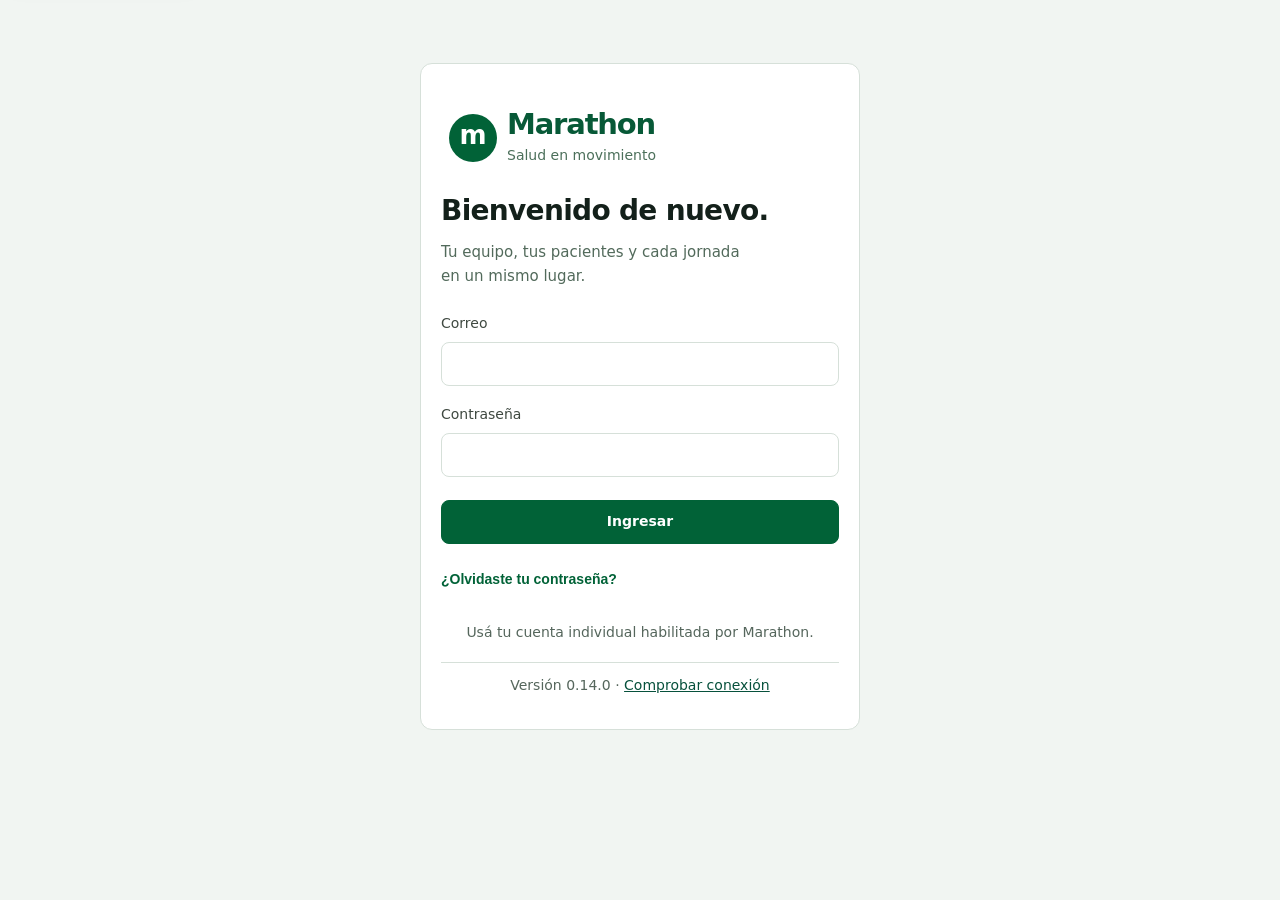
==== public/index.html @ 7c42995b "Agregar flujo de recuperacion de contrasena al login - api.js: requestPasswordReset (POST /auth/v1/r" ====
<!DOCTYPE html>
<html lang="es" data-theme="light"><head><meta charset="utf-8"><meta name="viewport" content="width=device-width,initial-scale=1">
<meta name="referrer" content="no-referrer"><meta http-equiv="Cache-Control" content="no-store">
<script src="./login-guard.js?v=20261029-0131"></script><title>Marathon · Agenda y pacientes</title><link rel="stylesheet" href="./style.css?v=20261117-ficha-con-archivos"><link rel="stylesheet" href="./marathon-ui.css?v=20261104-etapa1"><link rel="stylesheet" href="./management.css?v=20261113-progreso-facturacion"><link rel="stylesheet" href="./trends.css?v=20261113-indicadores-visuales"><link rel="stylesheet" href="./marathon-brand.css?v=20261104-etapa1"><link rel="stylesheet" href="./marathon-motion.css?v=20261029-0131-cancelar-saldo"><link rel="stylesheet" href="./impeccable.css?v=20261104-etapa1"><link rel="stylesheet" href="./shared-space.css?v=20261104-etapa1"><link rel="stylesheet" href="./patient-reports.css?v=20261113-indicadores-visuales"><link rel="stylesheet" href="./marathon-salud.css?v=20261104-etapa1"><link rel="stylesheet" href="./button-variants.css?v=20261104-etapa1"><link rel="stylesheet" href="./agenda-recurrente.css?v=20261117-grilla-colapsable"><link rel="stylesheet" href="./accessibility.css?v=20261104-etapa1"><link rel="stylesheet" href="./saldo.css?v=20261104-saldo"></head><body class="marathon-ui impeccable-ui salud-ui">
<a class="skip-link" href="#main-content">Saltar al contenido</a>
<section id="login" class="card login"><p class="login-kicker">Gestión integral de Marathon</p><div class="brand"><span class="mark">m</span><div>Marathon<small>Salud en movimiento</small></div></div><h1>Bienvenido de nuevo.</h1><p class="login-intro">Tu equipo, tus pacientes y cada jornada en un mismo lugar.</p>
<form id="login-form" method="post" action="./"><label>Correo<input id="login-email" type="email" required="" autocomplete="username"></label><label>Contraseña<input id="login-password" type="password" required="" autocomplete="current-password"></label><button class="b" id="login-submit" type="submit" disabled>Ingresar</button></form>
<p><button id="login-forgot" type="button" class="text-button">¿Olvidaste tu contraseña?</button></p>
<form id="recover-form" method="post" action="./" hidden=""><label>Correo<input id="recover-email" type="email" required="" autocomplete="username" maxlength="254"></label><div class="form-actions"><button class="s" type="submit">Enviar correo de recuperación</button><button id="recover-cancel" type="button" class="s">Cancelar</button></div><p id="recover-message" role="status"></p></form>
<p class="subtitle">Usá tu cuenta individual habilitada por Marathon.</p><p class="subtitle" id="build-version">Versión 0.14.0 · <a href="./diagnostico.html?v=20261019-0110">Comprobar conexión</a></p><p id="login-notice" role="status"></p><p id="login-error" role="alert"></p><noscript>Para ingresar necesitás JavaScript habilitado. Las credenciales no se envían mediante este formulario sin la aplicación.</noscript></section>
<section id="reset-password" class="card login" hidden=""><div class="brand"><span class="mark">m</span><div>Marathon<small>Salud en movimiento</small></div></div><h1>Elegí una nueva contraseña.</h1><form id="reset-password-form" method="post" action="./"><label>Nueva contraseña<input id="reset-password-input" type="password" required="" minlength="12" maxlength="128" autocomplete="new-password"></label><label>Repetir contraseña<input id="reset-password-again" type="password" required="" minlength="12" maxlength="128" autocomplete="new-password"></label><button class="b" type="submit">Guardar nueva contraseña</button></form><p id="reset-password-message" role="status"></p></section>
<div id="workspace" class="shell" hidden=""><aside class="side"><div class="brand"><span class="mark">m</span><div>Marathon<small>Salud en movimiento</small></div></div><p class="nav-heading">Espacio de trabajo</p><nav id="nav" aria-label="Sección"><button id="nav-home" type="button"><svg class="nav-icon" viewBox="0 0 24 24" fill="none" stroke="currentColor" stroke-width="1.7" stroke-linecap="round" stroke-linejoin="round" aria-hidden="true"><path d="M3 10 12 3l9 7M5 9v12h14V9M9 21v-7h6v7"></path></svg><span>Inicio</span></button><button id="nav-agenda" type="button"><svg class="nav-icon" viewBox="0 0 24 24" fill="none" stroke="currentColor" stroke-width="1.7" stroke-linecap="round" stroke-linejoin="round" aria-hidden="true"><path d="M8 2v4M16 2v4M3 10h18M5 4h14a2 2 0 0 1 2 2v14H3V6a2 2 0 0 1 2-2M7 14h2M12 14h2M17 14h1M7 18h2M12 18h2"></path></svg><span>Turnos</span></button><button id="nav-patients" class="b" type="button"><svg class="nav-icon" viewBox="0 0 24 24" fill="none" stroke="currentColor" stroke-width="1.7" stroke-linecap="round" stroke-linejoin="round" aria-hidden="true"><path d="M16 21v-2a4 4 0 0 0-4-4H6a4 4 0 0 0-4 4v2M16 3a4 4 0 0 1 0 8M22 21v-2a4 4 0 0 0-3-3.87M13 7a4 4 0 1 1-8 0 4 4 0 0 1 8 0"></path></svg><span>Pacientes</span></button><button id="nav-wait" type="button"><svg class="nav-icon" viewBox="0 0 24 24" fill="none" stroke="currentColor" stroke-width="1.7" stroke-linecap="round" stroke-linejoin="round" aria-hidden="true"><path d="M12 8v5l3 2M21 12a9 9 0 1 1-18 0 9 9 0 0 1 18 0"></path></svg><span>Lista de espera</span></button><button id="nav-ortho" type="button"><svg class="nav-icon" viewBox="0 0 24 24" fill="none" stroke="currentColor" stroke-width="1.7" stroke-linecap="round" stroke-linejoin="round" aria-hidden="true"><path d="m12 3 9 5-9 5-9-5 9-5ZM3 8v9l9 5 9-5V8M12 13v9M7 5l10 5"></path></svg><span>Ortopedia</span></button><button id="nav-cash" type="button"><svg class="nav-icon" viewBox="0 0 24 24" fill="none" stroke="currentColor" stroke-width="1.7" stroke-linecap="round" stroke-linejoin="round" aria-hidden="true"><path d="M3 6h18v14H3V6ZM3 10h18M16 14h5M7 3h10"></path></svg><span>Caja</span></button><button id="nav-reports" type="button"><svg class="nav-icon" viewBox="0 0 24 24" fill="none" stroke="currentColor" stroke-width="1.7" stroke-linecap="round" stroke-linejoin="round" aria-hidden="true"><path d="M4 3v18h17M8 16v-5M13 16V7M18 16v-8"></path></svg><span>Informes</span></button><button id="nav-users" type="button" hidden=""><svg class="nav-icon" viewBox="0 0 24 24" fill="none" stroke="currentColor" stroke-width="1.7" aria-hidden="true"><path d="M12 3 3 7v6c0 5 9 9 9 9s9-4 9-9V7l-9-4Zm-4 9 3 3 5-6"></path></svg><span>Usuarios</span></button><button id="nav-catalog" type="button" hidden=""><svg class="nav-icon" viewBox="0 0 24 24" fill="none" stroke="currentColor" stroke-width="1.7" stroke-linecap="round" stroke-linejoin="round" aria-hidden="true"><path d="M4 5h16v15H4V5ZM8 2v6M16 2v6M8 12h8M8 16h5"></path></svg><span>Otros datos</span></button><button id="nav-masters" type="button" hidden=""><svg class="nav-icon" viewBox="0 0 24 24" fill="none" stroke="currentColor" stroke-width="1.7" stroke-linecap="round" stroke-linejoin="round" aria-hidden="true"><path d="M12 3v3M12 18v3M3 12h3M18 12h3M6 6l2 2M16 16l2 2M6 18l2-2M16 8l2-2M16 12a4 4 0 1 1-8 0 4 4 0 0 1 8 0"></path></svg><span>Datos de agenda</span></button></nav><div class="side-foot"><span class="workspace-caption">Tu cuenta</span><p id="current-user"></p><p class="scope">Acceso a todas las sedes</p><button id="account-button" type="button" class="s">Mi cuenta</button><button id="logout" class="s" type="button">Cerrar sesión</button><span class="sidebar-version">Marathon · v0.14.0</span></div></aside>
<main class="content" id="main-content" tabindex="-1"><div class="appbar"><span class="breadcrumb">Marathon <span aria-hidden="true">/</span> <strong id="current-section">Pacientes</strong></span><div class="appbar-tools"><form id="quick-search" class="quick-search" role="search" autocomplete="off"><label class="sr-only" for="quick-q">Buscar paciente en todo el sistema</label><input id="quick-q" type="search" maxlength="100" placeholder="Buscar paciente (DNI o nombre)" role="combobox" aria-expanded="false" aria-controls="quick-results" aria-autocomplete="list" aria-keyshortcuts="/"><kbd class="quick-key" aria-hidden="true">/</kbd><ul id="quick-results" role="listbox" aria-label="Pacientes encontrados" hidden></ul><p id="quick-status" class="sr-only" role="status"></p></form><span id="edit-warning" role="status" hidden=""></span><span id="work-status" role="status">Área de trabajo</span><button id="help-button" type="button" class="s">? Ayuda</button></div></div><div id="feedback" role="status" hidden=""></div><section id="home-screen" hidden="">
<header class="topbar home-topbar"><div><p class="section-kicker">PANORAMA GENERAL</p><h1 id="home-greeting">Tu espacio de trabajo.</h1><p class="subtitle">Organizá tu jornada, acompañá cada atención.</p></div></header><div class="form-actions daily-shortcuts"><button id="home-new-booking" class="b" type="button">+ Reservar turno</button><button id="home-new-patient" class="s" type="button">Cargar paciente</button><button id="home-open-wait" class="s" type="button">Agregar a lista de espera</button><button id="home-receive-advance" class="s" type="button">Recibir anticipo</button><button id="home-new-cash" class="s" type="button">Otro ingreso o egreso</button><button id="home-open-cash" type="button" class="s">Ver caja</button></div>

<div id="home-content"><div class="dashboard-section-head"><h2>Actividad del día</h2><span id="home-month-caption"></span></div><p id="home-month-error" class="inline-error" role="alert"></p><div class="metric-grid"><article class="card metric-card"><span class="metric-label">Turnos del día</span><strong id="home-turn-total">—</strong><small>Incluye todos los estados</small></article><article class="card metric-card"><span class="metric-label">Presentes</span><strong id="home-turn-present">—</strong><small>Sesiones realizadas</small></article><article class="card metric-card"><span class="metric-label">Pendientes</span><strong id="home-turn-pending">—</strong><small>Reservas por atender</small></article><article class="card metric-card"><span class="metric-label">Pacientes distintos</span><strong id="home-patients">—</strong><small>Con turnos en este día</small></article></div><div class="home-aside"><section class="card home-cash"><div class="dashboard-section-head"><h2>Caja de la fecha</h2></div><span class="metric-label">Neto · efectivo y transferencias</span><strong id="home-cash-net" class="cash-highlight">—</strong><p id="home-day-error" class="inline-error" role="alert"></p><div class="cash-breakdown"><span>Ingresos<strong id="home-cash-income">—</strong></span><span>Egresos y reintegros<strong id="home-cash-expense">—</strong></span></div></section>
<section class="card attendance-card"><div class="dashboard-section-head"><h2>Asistencia del día</h2><strong id="home-attendance">—</strong></div><progress id="home-progress" max="100" value="0" aria-label="Porcentaje de asistencia"></progress><p class="subtitle">Presentes sobre presentes + ausentes.</p><div class="attendance-meta"><span>Ausentes <strong id="home-turn-absent">—</strong></span><span>Cancelados <strong id="home-turn-cancelled">—</strong></span></div></section></div><div class="date-nav" role="group" aria-label="Cambiar de día o semana"><button id="home-prev-day" class="s" type="button">‹ Anterior</button><button id="home-today" class="s" type="button" aria-pressed="false">Hoy</button><button id="home-next-day" class="s" type="button">Siguiente ›</button></div><form id="home-filter" class="card home-filter"><div><strong>Filtrar turnos de clínica</strong><p class="subtitle">Los indicadores corresponden al día y la sede elegidos. Paciente y profesional filtran la lista de turnos.</p></div><label>Sede<select id="home-site"><option value="">Todas las sedes</option></select></label><label>Fecha de consulta<input id="home-date" type="date" required="" min="2000-01-01" max="2100-12-31"></label><label>Paciente (nombre, apellido o DNI)<input id="home-query" type="search" maxlength="100"></label><label>Profesional<select id="home-prof"></select></label><button class="s" type="submit">Actualizar</button></form>
<section class="card home-day"><div class="dashboard-section-head"><div><p class="section-kicker">EN AGENDA</p><h2>Turnos de clínica</h2></div><div class="form-actions"><button id="home-export" class="s" type="button" title="Exportar todos los turnos de la fecha y los filtros, incluidas todas las páginas">Exportar a Excel</button><button id="home-open-agenda" class="text-button" type="button">Ver Turnos →</button></div></div><p id="home-day-caption" class="subtitle"></p><p id="home-agenda-error" class="inline-error" role="alert"></p><div id="home-agenda"></div><p id="home-agenda-scope" class="subtitle"></p><div class="pagination"><button id="home-prev" class="s" type="button">Anterior</button><span id="home-page"></span><button id="home-next" class="s" type="button">Siguiente</button></div></section></div>
<p id="home-updated" class="subtitle"></p></section><section id="patients-screen"><header class="topbar"><div><h1>Pacientes</h1><p class="subtitle">Fichas compartidas entre todas las sedes</p></div><button id="new-patient" class="b" type="button">+ Nuevo paciente</button></header>
<div class="patient-layout"><section class="card"><form id="search-form"><label>Buscar por DNI, nombre o teléfono<input id="search" type="search" autocomplete="off" maxlength="100" placeholder="Escribí el comienzo del dato"></label><button class="s" type="submit">Buscar</button></form><p id="result-info" class="subtitle"></p><div id="patient-list" class="list-items"></div><div class="pagination"><button id="previous" class="s" type="button">Anterior</button><span id="page-label"></span><button id="next" class="s" type="button">Siguiente</button></div></section>
<section id="detail" class="card" aria-label="Ficha del paciente"><div class="patient-empty"><span aria-hidden="true">+</span><h2>Cada paciente, una historia.</h2><p>Seleccioná una ficha de la lista para ver sus datos,<br>documentos y cuenta clínica.</p><small>También podés crear una desde “Nuevo paciente”.</small></div></section></div></section><section id="masters-screen" hidden=""><header class="topbar"><div><h1>Datos de agenda</h1><p class="subtitle">Sedes, terapias, profesionales y horarios de atención</p></div><button id="master-new" type="button" class="b">+ Nuevo registro</button></header><div class="patient-layout"><section class="card"><label>Administrar<select id="master-entity"><option value="sede">Sedes</option><option value="therapy" selected="">Terapias</option><option value="professional">Profesionales</option></select></label><h2 id="master-title">Terapias</h2><form id="master-search-form"><label>Buscar por nombre o ID<input id="master-search" type="search" maxlength="100"></label><button class="s" type="submit">Buscar</button></form><p id="master-info" class="subtitle"></p><div id="master-list" class="list-items"></div><div class="pagination"><button id="master-previous" class="s" type="button">Anterior</button><span id="master-page"></span><button id="master-next" class="s" type="button">Siguiente</button></div></section><section id="master-detail" class="card"><p>Elegí un registro o creá uno nuevo.</p></section></div></section><section id="agenda-screen" hidden=""><header class="topbar"><div><h1>Turnos</h1><p class="subtitle">Planilla compacta por horarios, profesionales y terapias</p></div><div class="form-actions"><button id="agenda-export" type="button" class="s" title="Exportar todos los turnos del período y los filtros, incluidas todas las páginas">Generar Excel</button><button id="agenda-review-schedules" type="button" class="s" title="Horarios que no se pueden agendar: reprogramá o dá de baja">Horarios a revisar</button><button id="agenda-new" type="button" class="b">Reservar turno</button></div></header><div class="date-nav" role="group" aria-label="Cambiar de día o semana"><button id="agenda-prev-day" class="s" type="button">‹ Anterior</button><button id="agenda-today" class="s" type="button" aria-pressed="false">Hoy</button><button id="agenda-next-day" class="s" type="button">Siguiente ›</button></div><form id="agenda-filter" class="card agenda-filter"><label>Vista<select id="agenda-view"><option value="day">Diaria</option><option value="week">Semanal</option></select></label><label>Fecha<input id="agenda-date" type="date" required="" min="2000-01-01" max="2100-12-31"></label><label>Sede<select id="agenda-sede"></select></label><label>Profesional<select id="agenda-prof"></select></label><label>Terapia<select id="agenda-therapy"></select></label><button type="submit" class="s">Actualizar agenda</button></form><div id="agenda-recovery"></div><div class="agenda-layout daily-wide"><section class="card"><h2 id="agenda-period">Turnos del día</h2><p id="agenda-info" class="subtitle"></p><div id="agenda-list"></div><div class="pagination"><button id="agenda-previous" class="s" type="button">Anterior</button><span id="agenda-page"></span><button id="agenda-next" class="s" type="button">Siguiente</button></div></section><section id="agenda-booking" class="card" hidden=""></section></div></section><section id="wait-screen" hidden=""><header class="topbar"><div><h1>Lista de espera</h1><p class="subtitle">Pedidos, preferencias y reserva vinculada</p></div><button id="wait-new" class="b" type="button">Agregar a lista de espera</button></header><form id="wait-filter" class="card agenda-filter"><label>Paciente (nombre, apellido o DNI)<input id="wait-query" type="search" maxlength="100"></label><label>Terapia<select id="wait-therapy"></select></label><label>Sede<select id="wait-sede"></select></label><label>Profesional<select id="wait-prof"></select></label><label>Obra social<select id="wait-insurance"></select></label><label>Estado<select id="wait-state"><option value="PENDIENTE">Pendientes</option><option value="CONTACTADO">Contactados</option><option value="RESUELTO">Resueltos</option><option value="CANCELADO">Cancelados</option><option value="">Todos</option></select></label><label>Vista<select id="wait-view"><option value="list">Lista</option><option value="kanban">Kanban</option></select></label><label class="checkbox-filter"><input id="wait-show-cancelled" type="checkbox">Mostrar cancelados</label><button type="submit" class="s">Actualizar espera</button></form><p id="wait-info" class="subtitle"></p><div id="wait-list"></div><div class="pagination"><button id="wait-previous" class="s" type="button">Anterior</button><span id="wait-page"></span><button id="wait-next" class="s" type="button">Siguiente</button></div></section><section id="cash-screen" hidden=""><header class="topbar"><div><h1>Caja</h1><p class="subtitle">Clínica, ortopedia y movimientos manuales</p></div><div class="form-actions"><button id="cash-new" class="b" type="button">Otro ingreso o egreso</button><button id="cash-export" class="s" type="button" disabled>Descargar Excel</button><button id="cash-advance" class="s" type="button">Recibir anticipo</button></div></header><form id="cash-filter" class="card agenda-filter"><label>Fecha desde<input id="cash-date" type="date" required=""></label><label>Fecha hasta<input id="cash-to" type="date" required=""></label><label>Sede<select id="cash-sede"></select></label><label>Medio<select id="cash-medium"><option value="">Todos</option><option value="EFECTIVO">Efectivo</option><option value="TRANSFERENCIA">Transferencia</option></select></label><label>Terapia / categoría<select id="cash-category"></select></label><label>Profesional<select id="cash-prof"></select></label><label>Secretaría que registra<select id="cash-actor"></select></label><button type="submit" class="s">Actualizar caja</button></form><div id="cash-totals" class="cash-totals"></div><div class="agenda-layout daily-wide"><section class="card"><h2>Movimientos</h2><p id="cash-info" class="subtitle"></p><div id="cash-list"></div><div class="pagination"><button id="cash-previous" class="s" type="button">Anterior</button><span id="cash-page"></span><button id="cash-next" class="s" type="button">Siguiente</button></div></section><section class="card"><h2>Cuenta del paciente</h2><form id="account-form"><label>DNI<input id="account-dni" inputmode="numeric" pattern="[0-9]{1,12}" maxlength="12" required=""></label><button class="s" type="submit">Consultar cuenta</button></form><p id="account-summary"></p><div id="account-list"></div><div class="pagination"><button id="account-previous" class="s" type="button">Anterior</button><span id="account-page"></span><button id="account-next" class="s" type="button">Siguiente</button></div></section></div></section><dialog id="operation-dialog"><div id="operation-body"></div><p id="operation-error" role="alert"></p><div id="operation-recovery"></div></dialog><section id="ortho-screen" hidden=""><header class="topbar"><div><h1>Ortopedia</h1><p class="subtitle">Ventas, alquileres, devoluciones y disponibilidad por sede</p></div><div class="form-actions"><button id="ortho-sale" class="b" type="button">Venta / alquiler</button><button id="ortho-transfer" class="s" type="button">Traslado entre sedes</button><button id="ortho-new-product" class="b" type="button" hidden="">+ Nuevo producto</button></div></header><div class="form-actions ortho-tabs"><button id="ortho-tab-returns" type="button" class="s">Devolución</button><button id="ortho-tab-debts" type="button" class="s">Pagos pendientes</button><button id="ortho-tab-stock" type="button" class="b">Stock</button><button id="ortho-tab-history" type="button" class="s">Historial</button><button id="ortho-tab-catalog" type="button" class="s" hidden="">Catálogo</button></div><form id="ortho-filter" class="card agenda-filter"><label id="ortho-sede-label">Sede<select id="ortho-sede"></select></label><label id="ortho-query-label">Producto, marca o código<input id="ortho-query" type="search" maxlength="100"></label><label id="ortho-dni-label" hidden="">Paciente (nombre, apellido o DNI)<input id="ortho-dni" maxlength="100" type="search"></label><label id="ortho-kind-label" hidden="">Mostrar<select id="ortho-kind"><option value="">Todas las operaciones</option><option value="VENTA">Ventas</option><option value="ALQUILER">Alquileres</option><option value="COMPRA">Compras</option><option value="DEVOLUCION">Devoluciones</option><option value="STOCK_INICIAL">Cargas iniciales</option><option value="AJUSTE_POSITIVO">Ajustes positivos / entradas de traslado</option><option value="AJUSTE_NEGATIVO">Ajustes negativos / salidas de traslado</option></select></label><label id="ortho-stock-label">Estado del stock<select id="ortho-stock-state"><option value="">Todos</option><option value="AGOTADO">Agotado</option><option value="BAJO">Bajo mínimo</option><option value="DISPONIBLE">Disponible</option></select></label><label id="ortho-from-label">Fecha desde<input id="ortho-from" type="date"></label><label id="ortho-to-label">Fecha hasta<input id="ortho-to" type="date"></label><label id="ortho-actor-label">Secretaría que registra<select id="ortho-actor"></select></label><button class="s" type="submit">Actualizar ortopedia</button></form><p id="ortho-summary"></p><p id="ortho-info" class="subtitle"></p><div id="ortho-list"></div><div class="pagination"><button id="ortho-previous" class="s" type="button">Anterior</button><span id="ortho-page"></span><button id="ortho-next" class="s" type="button">Siguiente</button></div></section><dialog id="ortho-dialog"><div id="ortho-body"></div><p id="ortho-error" role="alert"></p><div id="ortho-recovery"></div></dialog><section id="catalog-screen" hidden=""><header class="topbar"><h1>Otros datos</h1><button id="catalog-new" class="b" type="button">+ Nuevo registro</button></header><div class="patient-layout"><section class="card"><label>Administrar<select id="catalog-entity"><option value="insurance">Obras sociales</option><option value="secretary">Secretarias (registro)</option><option value="info">Indicaciones por terapia</option></select></label><form id="catalog-search-form"><label>Buscar<input id="catalog-query" type="search" maxlength="100"></label><button class="s">Buscar</button></form><div id="catalog-list"></div><div class="pagination"><button id="catalog-prev" type="button" class="s">Anterior</button><span id="catalog-page"></span><button id="catalog-next" type="button" class="s">Siguiente</button></div></section><section class="card" id="catalog-detail"></section></div></section>
<section id="reports-screen" hidden=""><header class="topbar"><h1>Informes</h1><button id="report-export" hidden type="button" class="b" disabled="">Descargar Excel completo</button></header><div id="report-tabs" class="reports-sections" role="group" aria-label="Apartados de Informes"><button id="report-tab-patients" class="b" type="button" aria-pressed="true">Gestión de pacientes</button><button id="report-tab-trends" class="s" type="button" aria-pressed="false">Tendencias</button><button id="report-tab-ortho" class="s" type="button" aria-pressed="false">Ortopedia</button><button id="report-tab-cash" class="s" type="button" aria-pressed="false">Caja</button></div><div id="patient-reports"><header class="pps-heading"><div><h2 id="pps-heading">Gestión de pacientes</h2><p id="pps-description" class="subtitle">Actividad, acceso y calidad del registro para orientar las decisiones.</p></div><div class="pps-export-actions"><button id="pps-export" type="button" class="s" disabled>Descargar esta pestaña</button><button id="pps-export-all" type="button" class="b" disabled>Descargar informe completo</button></div></header><form id="pps-filter" class="card pps-filter"><label>Desde<input id="pps-from" type="date" min="2000-01-01" max="2100-12-31" required></label><label>Hasta<input id="pps-to" type="date" min="2000-01-01" max="2100-12-31" required></label><label>Sede<select id="pps-site"></select></label><label>Especialidad<select id="pps-specialty"></select></label><label>Prestación<select id="pps-therapy"></select></label><label>Profesional<select id="pps-professional"></select></label><div class="pps-filter-actions"><button type="submit" class="b">Consultar informe</button></div></form><div id="pps-presets" class="pps-presets" role="group" aria-label="Períodos rápidos"><button class="s" type="button" data-pps-range="week">Últimos 7 días</button><button class="s" type="button" data-pps-range="four">Últimos 28 días</button><button class="s" type="button" data-pps-range="month">Este mes</button></div><p id="pps-status" role="status" aria-live="polite"></p><div id="pps-tabs" class="pps-tabs" role="group" aria-label="Vistas de gestión de pacientes"><button class="b" type="button" data-pps-tab="overview" aria-pressed="true">Resumen</button><button class="s" type="button" data-pps-tab="activity" aria-pressed="false">Actividad</button><button class="s" type="button" data-pps-tab="agenda" aria-pressed="false">Agenda y acceso</button><button class="s" type="button" data-pps-tab="profile" aria-pressed="false">Perfil y experiencia</button><button class="s" type="button" data-pps-tab="quality" aria-pressed="false">Control del registro</button></div><div id="pps-results"></div></div><div id="report-legacy" hidden><div id="report-subtabs" class="reports-sections" role="group" aria-label="Vistas de Caja" hidden><button id="report-sub-resumen" class="b" type="button" aria-pressed="true">Resumen</button><button id="report-sub-facturacion" class="s" type="button" aria-pressed="false">Facturación</button><button id="report-sub-movimientos" class="s" type="button" aria-pressed="false">Movimientos</button></div><form id="report-filter" class="card agenda-filter"><label id="report-month-label">Mes<input id="report-month" type="month" min="2000-01" max="2100-12"></label><label>Sede<select id="report-sede"></select></label><label id="report-therapy-label">Terapia<select id="report-therapy"></select></label><label id="report-modality-label" hidden>Modalidad<select id="report-modality"><option value="">Todas</option><option value="OBRA_SOCIAL">Obra social</option><option value="PARTICULAR">Particular</option><option value="ART">ART</option><option value="CLUB">Club</option><option value="SIN_REGISTRO">Sin registrar</option></select></label><label id="report-insurance-label">Obra social<select id="report-insurance"></select></label><button class="s">Consultar</button></form><p id="report-note" class="subtitle"></p><p id="report-summary"></p><p id="report-generated" class="subtitle"></p><div id="report-results" class="card table-scroll"></div><div class="pagination" id="report-pagination"><button id="report-prev" class="s" type="button">Anterior</button><span id="report-page"></span><button id="report-next" class="s" type="button">Siguiente</button></div></div><div id="report-trends" hidden><form id="trends-filter" class="card agenda-filter"><label>Sede<select id="trends-sede"></select></label><label>Desde<input id="trends-from" type="month" min="2000-01"></label><label>Hasta<input id="trends-to" type="month" min="2000-01"></label></form><p id="trends-status" role="status" aria-live="polite"></p><div id="trends-results"></div></div></section>
<dialog id="document-dialog"><h2 id="document-title">Documentos</h2><p class="subtitle">Archivos privados: PDF, DOC y DOCX. Hasta 5 archivos por carga; 5 MB por archivo y 10 MB en total.</p><form id="document-upload"><label>Elegir archivos<input id="document-files" type="file" multiple="" required="" accept=".pdf,.doc,.docx"></label><button type="submit" class="b">Guardar documentos</button></form><p id="document-message" role="status"></p><button id="document-retry" class="s" type="button" hidden="">Verificar documentos</button><button id="document-pause" class="s" type="button" hidden="">Pausar y cerrar</button><div id="document-list"></div><div class="pagination"><button id="document-prev" class="s" type="button">Anterior</button><span id="document-page"></span><button id="document-next" class="s" type="button">Siguiente</button></div><button id="document-close" class="s" type="button">Cerrar documentos</button></dialog><section id="users-screen" hidden=""><header class="topbar"><div><h1>Usuarios</h1><p class="subtitle">Cuentas individuales, permisos y estado del acceso</p></div><div class="form-actions"><button id="users-link" class="s" type="button">Vincular cuenta existente</button><button id="users-create" class="b" type="button">+ Nuevo usuario</button></div></header><div class="patient-layout"><section class="card"><form id="users-search"><label>Buscar por nombre o correo<input id="users-query" type="search" maxlength="100"></label><button type="submit" class="s">Buscar</button></form><p id="users-info" class="subtitle"></p><div id="users-list"></div><div class="pagination"><button id="users-prev" type="button" class="s">Anterior</button><span id="users-page"></span><button id="users-next" type="button" class="s">Siguiente</button></div></section><section class="card" id="users-detail"><p>Elegí un acceso o creá una cuenta.</p></section></div><div class="form-actions"><button id="users-retry" type="button" class="s" hidden="">Verificar guardado</button><button id="users-pause" type="button" class="s" hidden="">Pausar</button></div><div id="users-pending"></div></section>
<dialog id="help-dialog"><div class="detail-head"><h2 id="help-title">Ayuda</h2><button id="help-close" type="button" class="s">Cerrar ayuda</button></div><div id="help-body"></div></dialog>
<dialog id="account-dialog"><div class="detail-head"><h2>Mi cuenta</h2><button id="account-close" type="button" class="s">Cerrar cuenta</button></div><p id="account-name" class="subtitle"></p><h3>Cambiar mi contraseña</h3><form id="password-form" method="post" action="./"><label>Nueva contraseña<input id="account-password" name="password" type="password" required="" minlength="12" maxlength="128" autocomplete="new-password"></label><label>Repetir contraseña<input id="account-password-again" name="repeat" type="password" required="" minlength="12" maxlength="128" autocomplete="new-password"></label><button class="b" type="submit">Actualizar contraseña</button></form><p id="password-message" role="status"></p></dialog>
</main></div>
<script src="./config.js?v=20261019-0110"></script><script type="module" src="./app.js?v=20261118-recuperar-contrasena"></script>


</body></html>
---- public/style.css ----
:root{--bg:#f1f5f2;--card:#fff;--tx:#13201a;--mu:#55665c;--ac:#016237;--acx:#fff;--bd:#d6e0d9;--ok:#1b8a45;--no:#b42318;--wa:#a15c07;--side:#016237;--sidetx:#eaf5ee;--r:10px;box-sizing:border-box}
@media(prefers-color-scheme:dark){:root:not([data-theme="light"]){--bg:#0b140f;--card:#121e17;--tx:#e6f0ea;--mu:#92a79b;--ac:#4fc58a;--acx:#05180e;--bd:#243428;--ok:#4ade80;--no:#f87171;--wa:#fbbf24;--side:#013b21}}
:root[data-theme="dark"]{--bg:#0b140f;--card:#121e17;--tx:#e6f0ea;--mu:#92a79b;--ac:#4fc58a;--acx:#05180e;--bd:#243428;--ok:#4ade80;--no:#f87171;--wa:#fbbf24;--side:#013b21}
.management-stat.stat-alert{border-color:var(--no);background:color-mix(in srgb,var(--no) 8%,var(--card))}
*{box-sizing:border-box}
html{scroll-padding-top:env(safe-area-inset-top,0px)}
body{margin:0;background:var(--bg);color:var(--tx);font:15px/1.5 "Outfit",system-ui,-apple-system,"Segoe UI",Roboto,sans-serif;font-variant-numeric:tabular-nums}
.shell{display:grid;grid-template-columns:232px minmax(0,1fr);min-height:100vh}
.side{background:var(--side);color:var(--sidetx);padding:calc(24px + env(safe-area-inset-top,0px)) 14px 20px;display:flex;flex-direction:column;gap:22px;position:sticky;top:0;height:100vh}
.brand{display:flex;align-items:center;gap:12px;padding:0 6px;font-size:23px;font-weight:700;letter-spacing:-.03em;line-height:1.05}.brand small{display:block;font-size:var(--fs-md);font-weight:400;color:#b9d8c5;letter-spacing:0;margin-top:3px}.mark{flex:none;width:42px;height:42px;border-radius:50%;background:#fff;color:#016237;display:grid;place-items:center;font-size:26px;font-weight:700;letter-spacing:0;padding-bottom:3px}.side{overflow:hidden}.side>*{position:relative;z-index:1}.side::before,.side::after{content:"";position:absolute;border-radius:50%;pointer-events:none;border:30px solid rgba(255,255,255,.06)}.side::before{width:440px;height:440px;left:-170px;bottom:-230px}.side::after{width:300px;height:300px;left:-60px;bottom:-130px;border-width:20px}
#nav{display:flex;flex-direction:column;gap:2px}
#nav button{all:unset;box-sizing:border-box;cursor:pointer;padding:10px 12px;border-radius:8px;color:#cfe6d8;font-size:14.5px;border-left:3px solid transparent}
#nav button:hover{background:rgba(255,255,255,.07)}
#nav button.b{background:#fff;color:#016237;font-weight:600}
#nav button:focus-visible{outline:2px solid #fff;outline-offset:1px}
#nav button:disabled{opacity:.5;cursor:not-allowed}
.side-foot{margin-top:auto;display:flex;flex-direction:column;gap:10px;padding:0 4px}
.side-foot label{color:#b9d8c5;font-size:var(--fs-md);min-width:0}
.side-foot select{background:rgba(255,255,255,.08);color:#fff;border-color:rgba(255,255,255,.18)}.side-foot select option{color:#18202b}
.side-foot .s{color:#fff;border-color:rgba(255,255,255,.25)}
.status{font-size:var(--fs-md);color:#b9d8c5}
.work{min-width:0;padding:28px clamp(16px,3vw,40px) 40px;max-width:1280px;width:100%}
main{padding:0}
h1,h2,h3{margin:0;letter-spacing:-.01em}h2{font-size:18px;font-weight:650;margin-bottom:14px}h3{font-size:15px}
.welcome{margin:0 0 18px}.welcome h2{font-size:28px;font-weight:700;letter-spacing:-.025em;margin:0 0 4px}.eyebrow{display:none}
.card{background:var(--card);border:1px solid var(--bd);border-radius:12px;padding:20px;margin-bottom:16px}
.summary{padding:14px 16px;background:var(--bg);margin:16px 0;border-radius:8px}
.warning{border-left:4px solid var(--wa)}
.row{display:flex;flex-wrap:wrap;gap:14px;align-items:end}
label{display:flex;flex-direction:column;gap:4px;font-size:var(--fs-md);font-weight:500;color:var(--mu);min-width:160px;flex:1}
input,select,textarea{padding:9px 10px;min-height:42px;border:1px solid var(--bd);border-radius:8px;background:var(--card);color:var(--tx);font:inherit;width:100%}
textarea{min-height:84px}
input:hover,select:hover{border-color:var(--mu)}
button:focus-visible,input:focus-visible,select:focus-visible,textarea:focus-visible,summary:focus-visible{outline:2px solid var(--ac);outline-offset:2px}
button.b,button.s{min-height:38px;padding:8px 14px;border-radius:8px;font:inherit;font-size:var(--fs-md);cursor:pointer;transition:background .12s,border-color .12s}
button.b{border:1px solid var(--ac);background:var(--ac);color:var(--acx);font-weight:600}
button.b:hover{filter:brightness(1.1)}
button.s{border:1px solid var(--bd);background:var(--card);color:var(--tx)}
button.s:hover{border-color:var(--mu)}
button:disabled{opacity:.5;cursor:not-allowed}
td button.s,td button.b{min-height:32px;padding:4px 10px;font-size:var(--fs-md)}
button[data-action=present]{border-color:var(--ok);color:var(--ok);font-weight:600}
button[data-action=absent]{color:var(--no);border-color:color-mix(in srgb,var(--no) 45%,var(--bd))}
button[data-action=cancel]{color:var(--mu)}
.quick,.subnav{display:flex;gap:10px;flex-wrap:wrap;margin:16px 0}
.subnav button.b{background:var(--tx);border-color:var(--tx);color:var(--bg)}
.chips{display:flex;gap:10px;flex-wrap:wrap;margin-bottom:16px}.chip{flex:1;min-width:170px;background:var(--card);border:1px solid var(--bd);border-radius:10px;padding:14px;font-size:var(--fs-md);color:var(--mu)}.chip b{display:block;font-size:24px;color:var(--tx);margin-top:4px}
.tw{overflow-x:auto}table{border-collapse:collapse;width:100%;font-size:var(--fs-md)}
th{text-align:left;padding:8px 12px;font-size:var(--fs-md);font-weight:600;color:var(--mu);border-bottom:1px solid var(--bd);white-space:nowrap}
td{padding:12px;border-bottom:1px solid var(--bd);vertical-align:top;white-space:nowrap}
td:last-child{white-space:normal;min-width:170px}td:last-child button{margin:0 4px 4px 0}
td small{display:block;color:var(--mu);font-size:var(--fs-md);margin-top:2px}
tbody tr:hover td{background:color-mix(in srgb,var(--ac) 5%,transparent)}
tbody tr:last-child td{border-bottom:0}
tbody tr:has(.tag.Presente) td:first-child{box-shadow:inset 3px 0 0 var(--ok)}
tbody tr:has(.tag.Ausente) td:first-child{box-shadow:inset 3px 0 0 var(--no)}
tbody tr:has(.tag.Pendiente) td:first-child{box-shadow:inset 3px 0 0 var(--wa)}
tbody tr:has(.tag.Cancelado) td:first-child{box-shadow:inset 3px 0 0 var(--bd)}
.tag{display:inline-flex;align-items:center;gap:6px;padding:2px 10px 2px 8px;border-radius:99px;font-size:var(--fs-md);font-weight:600;background:color-mix(in srgb,currentColor 11%,transparent)}
.tag::before{content:"";width:7px;height:7px;border-radius:50%;background:currentColor}
.Presente,.INGRESO{color:var(--ok)}.Ausente,.Cancelado,.EGRESO{color:var(--no)}.Pendiente{color:var(--wa)}
td small.Ausente{color:var(--no);font-weight:600}
.mu{color:var(--mu)}.note{font-size:var(--fs-md);color:var(--mu);margin-top:10px}
.slots{display:grid;grid-template-columns:repeat(auto-fill,minmax(104px,1fr));gap:8px}
.slot{padding:9px 8px;border-radius:8px;border:1px solid color-mix(in srgb,var(--ok) 55%,var(--bd));background:color-mix(in srgb,var(--ok) 7%,var(--card));color:var(--ok);cursor:pointer;font:inherit;font-weight:700;font-size:16px;text-align:center}
.slot small{display:block;font-size:var(--fs-md);font-weight:500;color:var(--mu)}
.slot.w{border-color:var(--wa);color:var(--wa);background:color-mix(in srgb,var(--wa) 8%,var(--card))}
.slot.f{border-color:var(--no);color:var(--no);background:color-mix(in srgb,var(--no) 7%,var(--card))}
.slot.x{border:1px dashed var(--bd);background:transparent;color:var(--mu);cursor:not-allowed;font-weight:500}
.slot.on{background:var(--ac);border-color:var(--ac);color:var(--acx)}.slot.on small{color:inherit}
summary{cursor:pointer;font-weight:600;padding:8px 0}details .row{padding-top:12px}
.wide{flex-basis:100%;width:100%}
.day-choices{display:flex;flex-wrap:wrap;gap:12px;margin:14px 0}
.check-label{flex-direction:row;align-items:center;justify-content:flex-start;min-width:0;gap:8px;color:var(--tx)}
.check-label input[type=checkbox]{width:18px;height:18px;min-height:18px;flex:none}
.date-checklist{display:grid;grid-template-columns:repeat(auto-fit,minmax(250px,1fr));gap:10px;max-height:340px;overflow:auto;padding:12px;border:1px solid var(--bd);border-radius:8px}
.date-checklist small{display:block;font-size:var(--fs-md)}.date-checklist .check-label{padding:8px;background:var(--bg);border-radius:6px}
#message{margin:0 0 16px;padding:12px 16px;border:1px solid var(--bd);border-left:4px solid var(--ac);background:var(--card);border-radius:8px}
dialog{background:var(--card);color:var(--tx);border:1px solid var(--bd);border-radius:16px;padding:24px;max-width:760px;width:calc(100% - 32px);max-height:90vh;overflow:auto}
dialog::backdrop{background:#04140c99}
footer{margin-top:24px;font-size:var(--fs-md);color:var(--mu)}
@media(max-width:860px){
.shell{grid-template-columns:1fr}
.side{position:static;height:auto;flex-direction:row;flex-wrap:wrap;align-items:center;gap:10px 14px;padding:calc(12px + env(safe-area-inset-top,0px)) 14px 8px}
.brand{padding:0}.brand small{display:none}.side::before,.side::after{display:none}
#nav{order:3;flex-direction:row;overflow-x:auto;width:100%;gap:4px;padding-bottom:4px}
#nav button{white-space:nowrap;border-left:0;border-bottom:3px solid transparent;border-radius:6px}
#nav button.b{border-bottom-color:#fff;background:#fff}
.side-foot{margin:0 0 0 auto;flex-direction:row;align-items:center}.side-foot label{min-width:130px}
.work{padding:18px 14px 32px}.card{padding:14px}.welcome h2{font-size:23px}}
.pcards{display:grid;grid-template-columns:repeat(auto-fill,minmax(290px,1fr));gap:14px}
.pcard{background:var(--card);border:1px solid var(--bd);border-radius:12px;padding:14px;display:flex;flex-direction:column;gap:12px}
.pcard:hover{border-color:var(--mu)}
.pc-top{display:flex;gap:12px;align-items:center}
.pc-top>div{min-width:0;flex:1}.pc-top b{display:block;overflow:hidden;text-overflow:ellipsis;white-space:nowrap}
.pc-top small{display:block;color:var(--mu);font-size:var(--fs-md)}
.avatar{flex:none;width:42px;height:42px;border-radius:50%;background:color-mix(in srgb,var(--ac) 14%,var(--card));color:var(--ac);display:grid;place-items:center;font-weight:700;font-size:15px}
.avatar.big{width:64px;height:64px;font-size:22px}
.pill{display:inline-flex;align-items:center;padding:2px 10px;border-radius:99px;font-size:var(--fs-md);font-weight:600;white-space:nowrap;background:color-mix(in srgb,var(--mu) 12%,transparent);color:var(--mu)}
.pill.os{background:color-mix(in srgb,var(--ac) 12%,transparent);color:var(--ac)}
.pill.ok{background:color-mix(in srgb,var(--ok) 12%,transparent);color:var(--ok)}
.pill.no{background:color-mix(in srgb,var(--no) 12%,transparent);color:var(--no)}
.pc-mid{display:flex;justify-content:space-between;align-items:center;gap:8px;font-size:var(--fs-md)}
.pc-act{display:flex;gap:8px;flex-wrap:wrap}
.pc-act button.s,.pc-act .wa-btn{min-height:34px;font-size:var(--fs-md)}
a.wa-btn{display:inline-flex;align-items:center;gap:6px;min-height:38px;padding:6px 12px;border-radius:8px;border:1px solid var(--ok);color:var(--ok);background:color-mix(in srgb,var(--ok) 8%,var(--card));font:inherit;font-size:var(--fs-md);font-weight:600;text-decoration:none}
a.wa-btn:hover{background:color-mix(in srgb,var(--ok) 16%,var(--card))}
a.wa-btn svg{width:16px;height:16px;fill:currentColor}
span.wa-off{display:inline-flex;align-items:center;min-height:34px;padding:0 4px;font-size:var(--fs-md);color:var(--mu)}
.ficha-head{display:flex;gap:16px;align-items:center;flex-wrap:wrap}
.ficha-id{flex:1;min-width:200px}.ficha-id h2{margin:0 0 2px}.ficha-id p{margin:0 0 6px}
.ficha-head .quick{margin:0}
.ficha-grid{display:grid;grid-template-columns:repeat(auto-fit,minmax(200px,1fr));gap:12px;margin-top:16px}
.ficha-grid div{background:var(--bg);border-radius:8px;padding:10px 12px;font-size:var(--fs-md)}
.ficha-grid span{display:block;font-size:var(--fs-md);color:var(--mu);margin-bottom:2px}
.ficha-grid b{font-weight:600;overflow-wrap:anywhere}
.ficha-sum{display:flex;gap:10px;flex-wrap:wrap;margin-top:14px}
.pgrid{display:block}
.pgrid.has-detail{display:grid;grid-template-columns:minmax(250px,30%) minmax(0,1fr);gap:16px;align-items:start}
.has-detail .plist{position:sticky;top:12px;max-height:calc(100vh - 24px);overflow:auto;margin-bottom:0;min-width:0;scrollbar-gutter:stable}
.has-detail .pcards{grid-template-columns:minmax(0,1fr);min-width:0}
.has-detail .plist>h2{position:sticky;top:0;z-index:1;background:var(--card);padding:0 0 10px;margin-bottom:0}
.has-detail .pcard{min-width:0;padding:12px;gap:9px}
.has-detail .pc-top{gap:8px;flex-wrap:wrap}
.has-detail .pc-top>div{min-width:110px}
.has-detail .avatar{width:34px;height:34px;font-size:var(--fs-md)}
.has-detail .pc-top>.pill{max-width:100%;overflow:hidden;text-overflow:ellipsis}
.has-detail .pc-mid{flex-wrap:wrap;font-size:var(--fs-md)}
.has-detail .pc-act button.s,.has-detail .pc-act .wa-btn{font-size:var(--fs-md);padding:5px 8px}
.pdetail>.card{min-width:0;max-width:100%}
.pdetail{min-width:0}.pdetail>.card:first-child{margin-top:0}
.pcard.sel{border-color:var(--ac);box-shadow:0 0 0 1px var(--ac)}
@media(max-width:720px){.pgrid.has-detail{grid-template-columns:minmax(0,1fr)}.has-detail .plist{position:static;max-height:260px;overflow:auto;margin-bottom:0}}
.wait-ticket-actions a.wa-btn{min-height:0;padding:7px 9px;font-size:var(--fs-md)}td a.wa-btn{min-height:32px;font-size:var(--fs-md)}
@media(prefers-reduced-motion:reduce){*{transition:none!important;animation:none!important}}
/* Iconos y alertas: verde institucional para acciones, rojo para errores y saldos. */
.ui-icon{display:inline-block;width:18px;height:18px;flex:none;fill:none;stroke:currentColor;stroke-width:1.8;stroke-linecap:round;stroke-linejoin:round;vertical-align:-3px;pointer-events:none}
button.b,button.s{display:inline-flex;align-items:center;justify-content:center;gap:7px;vertical-align:middle}
#nav button{display:flex;align-items:center;gap:10px}#nav .ui-icon{width:19px;height:19px}
.ui-debt{display:inline-flex;align-items:center;gap:5px;color:var(--no);font-weight:650;white-space:nowrap}.ui-debt .ui-icon{width:15px;height:15px}
.pill .ui-icon{width:14px;height:14px;margin-right:5px}
.ui-debt-chip b{color:var(--no)}
button[data-action="cancel"],button[data-action="absent"]{color:var(--no);border-color:var(--no);background:color-mix(in srgb,var(--no) 5%,var(--card))}
button[data-action="cancel"]:hover,button[data-action="absent"]:hover{background:color-mix(in srgb,var(--no) 12%,var(--card))}
#message[data-tone="error"],#modal-message[data-tone="error"]{border-left:4px solid var(--no);color:var(--no);background:color-mix(in srgb,var(--no) 6%,var(--card))}
#message[data-tone="error"]::before,#modal-message[data-tone="error"]::before{content:"!";font-weight:800;display:inline-grid;place-items:center;width:19px;height:19px;margin-right:8px;border:1px solid currentColor;border-radius:50%}
#message[data-tone="info"]{border-left-color:var(--ac)}
.slot.x{border-color:var(--no);color:var(--no);background:color-mix(in srgb,var(--no) 4%,var(--card))}
#help-launcher{display:inline-flex;align-items:center;gap:7px}

/* Recuperación de guardado: esquina superior derecha, alineada con Ayuda. */
#retry,#modal-recovery>button{position:fixed;top:max(18px,env(safe-area-inset-top,0px));right:max(18px,env(safe-area-inset-right,0px));z-index:1000;min-height:48px;max-width:calc(100vw - 36px);padding:11px 18px;border-radius:28px;box-shadow:0 4px 18px #0003}
#retry[hidden]{display:none}

[hidden]{display:none!important}.login{max-width:430px;margin:8vh auto;padding:24px}.content{padding:24px}.topbar{display:flex;justify-content:space-between;gap:16px;align-items:center;margin-bottom:22px}.topbar h1{margin:0}.patient-layout{display:grid;grid-template-columns:minmax(280px,380px) minmax(0,1fr);gap:20px;align-items:start}.list-items{max-height:65vh;overflow:auto;display:grid;gap:10px}.patient-item{width:100%;text-align:left;padding:14px;background:var(--card);border:1px solid var(--bd);border-radius:10px;color:var(--tx);cursor:pointer}.patient-item[aria-pressed=true]{border:2px solid var(--ac)}.patient-item small{display:block;color:var(--mu)}.pagination{display:flex;gap:8px;align-items:center;margin-top:16px}.form-actions{display:flex;gap:10px;margin-top:20px;flex-wrap:wrap}.form-grid{display:grid;grid-template-columns:repeat(2,minmax(0,1fr));gap:14px}.form-grid .wide{grid-column:1/-1}#feedback{padding:12px 16px;background:var(--card);border-left:4px solid var(--ac);margin:12px 0}#feedback[data-error=true]{border-color:var(--no);color:var(--no)}textarea{min-height:80px}button:disabled{opacity:.5;cursor:wait}.subtitle{color:var(--mu);margin-top:4px}.scope{padding:10px;border:1px solid var(--bd);border-radius:8px}.detail-head{display:flex;align-items:center;justify-content:space-between;gap:12px}#retry-save{border-color:var(--no);color:var(--no)}@media(max-width:900px){.shell{grid-template-columns:1fr}.side{position:static;height:auto;padding:16px}.side-foot{margin:0}.patient-layout{grid-template-columns:1fr}.list-items{max-height:230px}.form-grid{grid-template-columns:1fr}.content{padding:16px}}

.master-hour{display:grid;grid-template-columns:repeat(2,minmax(0,1fr));gap:10px;padding:14px;border:1px solid var(--bd);border-radius:8px;margin:12px 0}.master-hour button{grid-column:1/-1}.therapy-check{display:flex;align-items:center;gap:8px;padding:6px}.therapy-check input{width:auto;margin:0}fieldset{border:1px solid var(--bd);border-radius:8px;margin:18px 0;min-width:0}.login .brand small{color:var(--mu)}
/* Ajustes de lectura de controles en la interfaz migrada. */
#logout{background:transparent;color:var(--sidetx);border-color:rgba(255,255,255,.4)}
.therapy-check{flex-direction:row;min-width:0;color:var(--tx)}
.therapy-check input{flex:none;width:18px;height:18px;min-height:18px}
.master-hour label{min-width:0}.master-hour input,.master-hour select{min-width:0}
@media(max-width:900px){.side{flex-direction:column;align-items:stretch}.side .brand{align-self:flex-start}#nav{order:0;flex-direction:row;width:100%}.side-foot{margin:0;flex-wrap:wrap;justify-content:space-between}.side-foot p{margin:0}.side-foot .scope{font-size:var(--fs-md)}.topbar{align-items:flex-start}}
@media(max-width:500px){.master-hour{grid-template-columns:1fr}}

.agenda-filter{display:flex;align-items:flex-end;gap:12px;flex-wrap:wrap;margin-bottom:20px}.agenda-filter label{min-width:160px;flex:1}.agenda-layout{display:grid;grid-template-columns:repeat(2,minmax(0,1fr));gap:20px;align-items:start}.agenda-layout:has(#agenda-booking[hidden]){grid-template-columns:1fr}.turn-card{border:1px solid var(--bd);border-radius:10px;padding:16px;margin:12px 0;overflow-wrap:anywhere}.turn-card h3{margin:0;font-size:16px}.turn-card p{margin:6px 0}.turn-card .form-actions{margin-top:12px}.turn-card .detail-head{flex-wrap:wrap}#agenda-slots{display:grid;grid-template-columns:repeat(auto-fill,minmax(95px,1fr));gap:10px;margin:16px 0}#agenda-booking{min-width:0}#agenda-recovery:not(:empty){margin:12px 0}#retry-agenda{border-color:var(--no);color:var(--no)}@media(max-width:1150px){.agenda-layout{grid-template-columns:1fr}}@media(max-width:500px){.agenda-filter label{min-width:100%;width:100%}.agenda-filter button{width:100%}.turn-card .form-actions button{width:100%}}

.cash-totals{display:grid;grid-template-columns:repeat(2,minmax(0,1fr));gap:16px;margin-bottom:20px}.cash-totals h3{margin-top:0}.reschedule-row{margin:14px 0;padding:14px}#operation-error{color:var(--no)}#operation-dialog{max-width:820px}#operation-body label{margin:10px 0}#operation-dialog form{margin-top:14px}#operation-recovery:not(:empty){margin:16px 0}.reschedule-row input,.reschedule-row select{min-width:0}#wait-list{display:grid;grid-template-columns:repeat(auto-fit,minmax(min(100%,340px),1fr));gap:16px}@media(max-width:500px){.cash-totals{grid-template-columns:1fr}.reschedule-row{grid-template-columns:1fr}#operation-dialog{padding:16px}}

.ortho-tabs{margin:0 0 18px}#ortho-list{display:grid;grid-template-columns:repeat(auto-fit,minmax(min(100%,360px),1fr));gap:16px}#ortho-dialog{max-width:820px}#ortho-error{color:var(--no)}#ortho-body label{margin:10px 0}#ortho-body form{margin:16px 0}#ortho-body .form-grid input,#ortho-body .form-grid select{min-width:0}#ortho-recovery:not(:empty){margin:16px 0}#ortho-summary{font-weight:600}@media(max-width:500px){#ortho-dialog{padding:16px}.ortho-tabs button{flex:1}}

.table-scroll{overflow:auto}table{border-collapse:collapse;width:100%}th,td{padding:10px;border-bottom:1px solid #d6e0d9;text-align:left;vertical-align:top}th{color:#016237}#document-dialog{width:min(800px,94vw)}#document-list{margin:16px 0}#document-message[data-error="true"]{color:#a02c2c}

#document-list .document-delete{color:var(--no);border-color:var(--no);margin:6px}#document-list button{margin:6px}

/* Marathon 0.8 · espacio de trabajo */
:root[data-theme="light"]{--bg:#f5f6f3;--card:#fff;--tx:#182c26;--mu:#53675c;--ac:#006440;--acx:#fff;--bd:#e0e7e1;--side:#064d36;--sidetx:#e9f5ee;--r:14px;--ok:#20764b;--no:#b43b36}
body{font-family:Inter,"Segoe UI",system-ui,sans-serif;line-height:1.5;-webkit-font-smoothing:antialiased}.shell{grid-template-columns:248px minmax(0,1fr)}.content{padding:0 36px 32px;min-width:0;max-width:1800px;width:100%;margin:0 auto}.side{height:100dvh;min-height:0;padding:32px 18px 20px;gap:20px;overflow-y:auto;scrollbar-width:thin}.side::before{border-width:1px;bottom:-240px;width:520px;height:520px;left:-170px}.side::after{border-width:1px;bottom:-190px;width:420px;height:420px;left:-120px}.brand{font-size:25px;letter-spacing:-.045em;gap:12px}.mark{width:42px;height:42px;border-radius:50%;font-size:26px;font-family:"Outfit",system-ui,-apple-system,"Segoe UI",Roboto,sans-serif;font-style:normal;font-weight:700;padding:0 0 3px}.brand small{font-size:var(--fs-md);letter-spacing:.07em;margin-top:7px}.nav-heading,.workspace-caption{font-size:var(--fs-md);font-weight:700;letter-spacing:.16em;color:#91bb9e;margin:14px 12px -10px}.workspace-caption{margin:0}#nav{gap:5px}#nav button{display:flex;align-items:center;gap:13px;padding:12px 13px;min-height:45px;border:1px solid transparent;font-size:var(--fs-md);color:#c5dfce;border-radius:9px;font-weight:500}#nav button.b{background:#e7f3e9;color:#074b35;box-shadow:0 4px 15px #001e1612}#nav button:hover{background:#ffffff0b}#nav button.b:hover{background:#f3fbf4}.nav-icon{width:20px;height:20px;flex:none;opacity:.9}.side-foot{gap:9px;border-top:1px solid #ffffff1a;padding:20px 12px 0;margin-top:auto}.side-foot p{margin:0}#current-user{font-size:var(--fs-md);line-height:1.7;overflow-wrap:anywhere;color:#f2f8f4}.side-foot .scope{padding:0;border:0;font-size:var(--fs-md);color:#9bbfa9}.side-foot #logout{margin-top:7px;min-height:35px;font-size:var(--fs-md);background:transparent;text-align:left}.sidebar-version{font-size:var(--fs-md);color:#96bba3;margin-top:9px}.appbar{height:72px;display:flex;justify-content:space-between;align-items:center;gap:15px;border-bottom:1px solid var(--bd);margin-bottom:30px;color:var(--mu);font-size:var(--fs-md)}.breadcrumb{display:flex;gap:12px;align-items:center}.breadcrumb strong{font-weight:600;color:var(--tx)}#work-status{display:flex;gap:8px;align-items:center;font-size:var(--fs-md)}#work-status.working::before{content:"";width:11px;height:11px;border:2px solid var(--bd);border-top-color:var(--ac);border-radius:50%;animation:spin .8s linear infinite}@keyframes spin{to{transform:rotate(360deg)}}.topbar{margin-bottom:25px;min-height:64px;align-items:center}.topbar h1{font-size:29px;font-weight:650;letter-spacing:-1px;line-height:1.25}.subtitle{font-size:var(--fs-md);line-height:1.65;color:var(--mu);margin:7px 0 12px}.section-kicker{display:block;color:var(--ac);font-size:var(--fs-md);letter-spacing:.13em;font-weight:700;margin:0 0 7px}.card{border-radius:14px;box-shadow:0 2px 4px #13302303;padding:24px;border-color:var(--bd)}button.b,button.s{font-size:var(--fs-md);font-weight:550;border-radius:8px;padding:11px 17px;min-height:41px;transition:background .15s,box-shadow .15s,border-color .15s}button.b{box-shadow:0 3px 5px #07593612}button.b:hover{box-shadow:0 4px 12px #07593626}button.s:hover{background:#f7faf7;border-color:#9db4a7}button:disabled{cursor:not-allowed}label{font-size:var(--fs-md);font-weight:550;gap:7px;min-width:0}input,select,textarea{padding:11px 12px;min-height:43px;font-size:var(--fs-md);border-color:#dce4de;border-radius:8px;box-shadow:inset 0 1px 2px #06251b02}input:read-only{background:#f5f7f4;color:var(--mu)}textarea{resize:vertical}h2{font-size:16px;letter-spacing:-.25px}h3{font-size:var(--fs-md)}.pagination{padding-top:14px;border-top:1px solid var(--bd);font-size:var(--fs-md);color:var(--mu);justify-content:space-between;margin-top:18px}.pagination button.s{min-height:33px;font-size:var(--fs-md);padding:7px 11px}#feedback{position:sticky;top:12px;z-index:30;border:1px solid var(--bd);border-left:4px solid var(--ok);border-radius:10px;background:#f2faf3;color:#175d38;box-shadow:0 3px 15px #17312409;font-size:var(--fs-md)}#feedback[data-error=true]{background:#fff4f2;border-left-color:var(--no)}#feedback[data-error=false]::before{content:'✓';font-weight:700;margin-right:10px}.patient-layout{grid-template-columns:minmax(260px,310px) minmax(0,1fr);gap:22px}.patient-layout>section{min-width:0}#patients-screen>.patient-layout>section:first-child{position:sticky;top:18px;padding:20px}#search-form{display:grid;grid-template-columns:minmax(0,1fr) auto;gap:8px;align-items:end}#search-form button{padding:11px 12px}#search{font-size:var(--fs-md);min-width:0}#result-info{font-size:var(--fs-md);color:var(--mu);margin:17px 0 10px}.list-items{gap:6px;max-height:65vh}.patient-item{position:relative;padding:14px 10px 14px 55px;border:1px solid transparent;background:#fff;border-radius:9px;font-size:var(--fs-md);font-weight:600;overflow-wrap:anywhere;min-height:60px}.patient-item::before{content:attr(data-initials);position:absolute;top:14px;left:10px;width:33px;height:33px;border-radius:11px;display:grid;place-items:center;background:#eef3ee;color:#40644f;font-size:var(--fs-md);font-weight:600}.patient-item:not([data-initials]){padding-left:12px}.patient-item:not([data-initials])::before{display:none}.patient-item small{font-weight:400;font-size:var(--fs-md);line-height:1.6;margin-top:4px}.patient-item:hover{background:#f7faf6;border-color:#dfe9e0}.patient-item[aria-pressed=true]{border:1px solid #b7d4bf;background:#edf6ee}.patient-item[aria-pressed=true]::before{background:#d2e6d7;color:#075b39}.patient-empty{min-height:400px;display:flex;flex-direction:column;align-items:center;justify-content:center;text-align:center;color:var(--mu);padding:24px}.patient-empty>span{display:grid;place-items:center;width:74px;height:74px;border-radius:22px;background:#eff6ee;color:#7d9d84;font-size:36px;font-weight:300;margin-bottom:24px}.patient-empty h2{font-size:21px;color:var(--tx);font-weight:600}.patient-empty p{font-size:var(--fs-md);line-height:1.8}.patient-empty small{font-size:var(--fs-md)}.detail-head{gap:16px;align-items:start;margin-bottom:12px}.detail-head h2{font-size:22px;line-height:1.4;overflow-wrap:anywhere;margin-bottom:0}#detail .detail-head button{font-size:var(--fs-md);padding:6px 10px;min-height:32px;flex:none}#detail .patient-id{font-size:var(--fs-md);color:var(--mu);margin:0 0 7px}.patient-quick-actions{display:flex;gap:8px;margin:14px 0 24px}.patient-quick-actions button.s{background:#f1f7f0;border-color:#dce9dc;color:#155b3d;font-size:var(--fs-md);padding:8px 14px;min-height:35px}.form-grid{gap:17px 20px}.form-section-heading{grid-column:1/-1;display:flex;align-items:center;gap:12px;font-size:var(--fs-md);font-weight:700;letter-spacing:.07em;color:#5b7767;margin:12px 0 0}.form-section-heading::after{content:'';height:1px;flex:1;background:var(--bd)}.patient-save-actions{position:sticky;bottom:0;z-index:5;padding:16px 0 4px;background:var(--card);border-top:1px solid var(--bd);align-items:center;margin-top:26px}.save-hint{font-size:var(--fs-md);color:var(--mu);margin-left:auto}#retry-save{position:fixed;top:15px;right:30px;z-index:80;background:#fff7ed;border-radius:8px;padding:12px 20px;box-shadow:0 3px 15px #132e291a}.agenda-filter{gap:16px;padding:20px 22px;margin-bottom:22px;background:#fff}.turn-card{border-radius:12px;box-shadow:none;padding:18px;margin:12px 0;background:var(--card)}.turn-card h3{font-size:var(--fs-md)}.turn-card p{font-size:var(--fs-md);line-height:1.7;margin:7px 0}.turn-card .form-actions{gap:7px;padding-top:12px;border-top:1px solid var(--bd)}.turn-card .form-actions button{font-size:var(--fs-md);padding:7px 10px;min-height:33px}.pill{border:0;font-size:var(--fs-md);font-weight:650;letter-spacing:.035em;white-space:nowrap;border-radius:6px;padding:5px 8px}.pill.ok,.status-presente{color:#226542;background:#e7f3e9}.pill.no,.status-ausente{color:#a13c37;background:#faeae8}.status-pendiente{color:#8c681e;background:#fbf3dd}.status-cancelado{color:#585e57;background:#eff1ee}#agenda-slots button{border-radius:8px;font-size:var(--fs-md)}#agenda-slots button[aria-pressed=true]{box-shadow:0 0 0 2px #87b79a}.slots button{padding:12px}.cash-totals .card{border-top:3px solid #78a58a}.cash-totals strong{font-size:23px;letter-spacing:-.6px}.cash-totals p{font-size:var(--fs-md)}dialog{border:1px solid var(--bd);border-radius:18px;padding:28px;box-shadow:0 25px 100px #00231935;max-height:90dvh;overflow:auto}dialog::backdrop{background:#0e281f66;backdrop-filter:blur(3px)}dialog h2{font-size:21px}#document-list .card{padding:18px;box-shadow:none;border-radius:10px}#document-list strong{font-size:var(--fs-md)}#document-list p{font-size:var(--fs-md);color:var(--mu)}#document-upload{padding:20px;background:#f5f8f3;border:1px dashed #b9cebc;border-radius:12px;display:grid;grid-template-columns:minmax(0,1fr) auto;gap:15px;align-items:end}#document-upload input{background:#fff}#document-upload input::file-selector-button{border:0;background:#e5efe5;color:#1c5d3d;padding:7px 10px;border-radius:5px;cursor:pointer;font:inherit}#document-message{font-size:var(--fs-md);line-height:1.6}.table-scroll{padding:6px 16px}table th{font-size:var(--fs-md);font-weight:650;letter-spacing:.03em;background:#f8faf6;color:#496e57}table td{font-size:var(--fs-md);padding:15px 10px}tbody tr:hover{background:#fafcf9}.inline-error:not(:empty){padding:12px;border-radius:8px;background:#fff0eb;color:#a34438;font-size:var(--fs-md)}.inline-error:empty{display:none}.dashboard-section-head{display:flex;align-items:center;justify-content:space-between;gap:15px;margin-bottom:14px}.dashboard-section-head h2{margin:0}.dashboard-section-head>span{font-size:var(--fs-md);color:var(--mu)}.home-filter{display:flex;align-items:end;gap:18px;padding:20px 24px}.home-filter>div{flex:1.1;min-width:180px}.home-filter>div>strong{font-size:var(--fs-md)}.home-filter .subtitle{margin-bottom:0}.home-filter label{flex:.7}.home-filter label input,.home-filter label select{min-width:0}.metric-grid{display:grid;grid-template-columns:repeat(4,minmax(0,1fr));gap:16px;margin-bottom:10px}.metric-card{padding:22px;position:relative;overflow:hidden}.metric-card::after{content:'';position:absolute;bottom:-24px;right:-25px;width:83px;height:83px;border:1px solid #e3ede3;border-radius:50%}.metric-card:nth-child(2){background:#eaf4e9;border-color:#d3e5d2}.metric-label{font-size:var(--fs-md);color:var(--mu);display:block}.metric-card>strong{display:block;font-size:35px;font-weight:600;letter-spacing:-1.5px;line-height:1.4;margin:8px 0}.metric-card small{font-size:var(--fs-md);color:#53675a}.home-layout{display:grid;grid-template-columns:minmax(0,1.5fr) minmax(0,1fr);gap:22px;align-items:start;margin-top:12px}.home-day>.subtitle{font-size:var(--fs-md);border-bottom:1px solid var(--bd);padding-bottom:15px}.text-button{border:0;background:transparent;color:var(--ac);padding:4px 0;cursor:pointer;font-size:var(--fs-md);font-weight:600;white-space:nowrap}.home-appointment{display:grid;grid-template-columns:50px minmax(0,1fr) auto;gap:14px;padding:17px 0;border-bottom:1px solid #edf1eb;align-items:center}.appointment-hour{font-size:var(--fs-md);font-weight:600;color:#2d503d;letter-spacing:-.3px}.home-appointment strong{display:block;font-size:var(--fs-md);font-weight:600;overflow-wrap:anywhere}.home-appointment small{display:block;font-size:var(--fs-md);color:var(--mu);margin-top:4px}.home-day #home-agenda-scope{font-size:var(--fs-md);margin-top:18px;margin-bottom:0}.home-cash{background:#fffdf7;border-color:#e9e5d5}.cash-highlight{font-size:31px;font-weight:600;letter-spacing:-1px;display:block;line-height:1.5;margin:8px 0 16px;overflow-wrap:anywhere}.cash-breakdown{display:grid;grid-template-columns:1fr 1fr;gap:14px;padding-top:16px;border-top:1px solid #e7e7d9}.cash-breakdown span{font-size:var(--fs-md);color:var(--mu)}.cash-breakdown strong{display:block;color:var(--tx);font-size:var(--fs-md);font-weight:550;margin-top:6px;overflow-wrap:anywhere}.attendance-card .dashboard-section-head>strong{font-size:var(--fs-md);color:var(--ac);text-align:right}.attendance-card h2{font-size:var(--fs-md)}.attendance-card progress{appearance:none;width:100%;height:7px;border:none;border-radius:8px;background:#e9eee7;overflow:hidden}.attendance-card progress::-webkit-progress-bar{background:#e9eee7}.attendance-card progress::-webkit-progress-value{background:#679f79;border-radius:8px}.attendance-card progress::-moz-progress-bar{background:#679f79}.attendance-card .subtitle{font-size:var(--fs-md)}.attendance-meta{border-top:1px solid var(--bd);padding-top:13px;display:flex;justify-content:space-between;gap:12px;font-size:var(--fs-md);color:var(--mu)}.attendance-meta strong{margin-left:6px;color:var(--tx)}.quick-grid{display:grid;grid-template-columns:repeat(4,minmax(0,1fr));gap:14px}.quick-grid>button{border:1px solid var(--bd);background:var(--card);border-radius:12px;padding:18px;text-align:left;cursor:pointer;color:var(--tx);position:relative;min-width:0}.quick-grid>button:hover{border-color:#9bbb9f;box-shadow:0 3px 12px #17341d08}.quick-icon{display:grid;place-items:center;width:31px;height:31px;border-radius:9px;background:#eef4eb;color:#51785a;font-size:22px;margin-bottom:13px;line-height:1}.quick-grid strong{display:block;font-size:var(--fs-md);font-weight:600}.quick-grid small{display:block;color:var(--mu);font-size:var(--fs-md);margin-top:5px}.quick-section{margin:8px 0 24px}.empty-note{font-size:var(--fs-md);color:var(--mu);line-height:1.8;padding:24px 0}.login{max-width:440px;padding:36px;margin:7vh auto;background:#fff;box-shadow:0 16px 60px #143a2110;border-radius:20px}.login::before{content:'';height:4px;background:#006440;display:block;position:absolute;top:0;left:36px;right:36px;border-radius:0 0 4px 4px}.login{position:relative}.login .brand{color:#075937;margin:25px 0 38px}.login .mark{background:#eaf4e9}.login .brand small{color:#4e6956}.login h1{font-size:27px;letter-spacing:-.8px;font-weight:650}.login-kicker{font-size:var(--fs-md);letter-spacing:.18em;color:#596b5e;margin:0}.login-intro{font-size:var(--fs-md);color:var(--mu);line-height:1.8;margin:12px 0 27px}.login form{display:grid;gap:17px}.login form button{margin-top:5px}.login>.subtitle{font-size:var(--fs-md);text-align:center;margin-top:20px}#build-version{padding-top:12px;border-top:1px solid var(--bd)}#login-error:not(:empty){padding:10px;background:#fff0ee;color:var(--no);border-radius:8px;font-size:var(--fs-md)}.login a{color:var(--ac)}
@media(min-width:1500px){.content{padding-left:46px;padding-right:46px}.patient-layout{grid-template-columns:340px minmax(0,1fr)}}
@media(max-width:1200px){.content{padding-left:24px;padding-right:24px}.metric-grid{gap:12px}.metric-card{padding:18px}.metric-card>strong{font-size:30px}.home-layout{grid-template-columns:minmax(0,1.25fr) minmax(0,1fr);gap:16px}.patient-layout{grid-template-columns:260px minmax(0,1fr);gap:16px}#search-form{display:block}#search-form button{width:100%;margin-top:8px}.home-filter{flex-wrap:wrap}.home-filter>div{flex-basis:100%}.quick-grid{gap:10px}.quick-grid>button{padding:15px}}
@media(max-width:980px){.shell{display:block}.side{height:auto;min-height:0;position:relative;padding:20px 20px 10px;display:flex;flex-direction:row;flex-wrap:wrap;gap:16px;overflow:visible}.side .brand{font-size:23px}.side .brand small{font-size:var(--fs-md)}.side .mark{width:36px;height:36px;border-radius:11px;font-size:26px}.nav-heading,.workspace-caption,.sidebar-version,.side-foot .scope{display:none}.side-foot{margin:0 0 0 auto;padding:0;border:0;flex-direction:row;align-items:center;gap:16px}.side-foot #current-user{font-size:var(--fs-md);max-width:180px}.side-foot #logout{margin:0;font-size:var(--fs-md);min-height:32px;padding:6px 9px}#nav{order:3;flex-direction:row;overflow-x:auto;max-width:100%;width:100%;padding-bottom:6px;scrollbar-width:thin;gap:5px}#nav button{flex:none;white-space:nowrap;min-height:36px;font-size:var(--fs-md);padding:8px 12px;border-radius:7px;gap:8px}.nav-icon{width:16px;height:16px}.content{padding:0 22px 26px}.appbar{height:54px;margin-bottom:24px}.home-layout{grid-template-columns:minmax(0,1.5fr) minmax(0,1fr)}.patient-layout{grid-template-columns:minmax(240px,280px) minmax(0,1fr)}#patients-screen>.patient-layout>section:first-child{position:static}.form-grid{gap:14px}.topbar h1{font-size:26px}}
@media(max-width:740px){.home-layout{grid-template-columns:1fr}.home-aside{display:grid;grid-template-columns:1fr 1fr;gap:16px}.metric-grid{grid-template-columns:repeat(2,minmax(0,1fr))}.patient-layout{grid-template-columns:1fr}.patient-layout>section:first-child .list-items{max-height:240px}.patient-layout>section:first-child #search-form{display:grid}.patient-layout>section:first-child #search-form button{margin:0;width:auto}.patient-empty{min-height:280px}.quick-grid{grid-template-columns:repeat(2,minmax(0,1fr))}.home-filter{gap:12px}.home-filter label{flex-basis:calc(50% - 10px)}.home-filter button{width:100%}.card{padding:20px}.home-appointment{grid-template-columns:44px minmax(0,1fr) auto;gap:9px}.appbar #work-status{font-size:var(--fs-md)}.cash-highlight{font-size:26px}.home-topbar h1{font-size:25px}.topbar{flex-wrap:wrap;gap:12px}.topbar>.b{margin-left:auto}.home-aside .card{padding:17px}.home-aside .dashboard-section-head{flex-wrap:wrap;gap:6px}.attendance-meta{flex-wrap:wrap}.form-grid input,.form-grid select{min-width:0}#document-upload{grid-template-columns:1fr}#retry-save{top:12px;right:12px}dialog{padding:20px;max-width:calc(100vw - 20px);width:calc(100vw - 20px)}}
@media(max-width:440px){.content{padding:0 14px 22px}.side{padding:16px 14px 8px;gap:13px}.side-foot #current-user{display:none}.side .brand{font-size:22px}.home-aside{grid-template-columns:1fr;gap:0}.metric-card{padding:17px}.metric-label{font-size:var(--fs-md)}.metric-card>strong{font-size:29px}.metric-card small{font-size:var(--fs-md)}.home-topbar>.b{margin-left:0;width:100%}.home-appointment{grid-template-columns:42px minmax(0,1fr)}.home-appointment>.pill{grid-column:2;justify-self:start}.home-filter{padding:18px}.home-filter label{flex-basis:100%}.form-grid{grid-template-columns:1fr}.form-grid .wide{grid-column:1}.form-section-heading{grid-column:1}.detail-head h2{font-size:19px}.patient-save-actions{flex-wrap:wrap;gap:8px}.save-hint{flex-basis:100%;margin-left:0}.login{margin:20px 14px;padding:28px;max-width:none}.login h1{font-size:25px}.breadcrumb{font-size:var(--fs-md);gap:8px}.home-appointment small{font-size:var(--fs-md)}.patient-empty{padding:12px;min-height:280px}}
@media(prefers-reduced-motion:reduce){*,*::before,*::after{animation:none!important;transition:none!important;scroll-behavior:auto!important}}

/* Acciones visibles sin cubrir la primera sección del formulario. */
.patient-save-actions{top:12px;bottom:auto;margin:0 0 22px;padding:12px 0 16px;border-top:0;border-bottom:1px solid var(--bd)}#patient-form input,#patient-form select,#patient-form textarea{scroll-margin-top:100px}
@media(min-width:981px){.side{overflow:hidden}.side>.brand,.side>.nav-heading,.side>.side-foot{flex-shrink:0}#nav{flex:1;min-height:0;overflow-y:auto;scrollbar-width:thin}#nav button{flex-shrink:0;min-height:42px;padding-top:10px;padding-bottom:10px}.side-foot{margin-top:0}}
@media(max-width:980px){#nav{flex:none;overflow-y:hidden;overflow-x:auto}}

@media(min-width:981px){.side{padding-top:24px;padding-bottom:16px;gap:14px}.side>.nav-heading{margin-top:8px;margin-bottom:-4px}#nav{gap:4px}#nav button{min-height:40px;padding-top:8px;padding-bottom:8px}.side-foot{gap:7px;padding-top:16px}.sidebar-version{margin-top:4px}}
/* Accesos, ayuda y edición 0.9 */
.appbar-tools{display:flex;align-items:center;gap:12px}#help-button{padding:6px 11px;min-height:31px;font-size:var(--fs-md)}#edit-warning{font-size:var(--fs-md);font-weight:600;padding:5px 8px;border-radius:6px;background:#fff2d8;color:#825e16}.user-item{padding-left:12px}.user-item::before{display:none}#users-detail .form-grid{margin-top:20px}#users-list{display:grid;gap:7px}#users-pending{margin-top:24px;display:grid;grid-template-columns:repeat(auto-fit,minmax(230px,1fr));gap:14px}#users-pending>h2{grid-column:1/-1}.user-pending p{font-size:var(--fs-md);color:var(--mu)}#help-dialog,#account-dialog{max-width:620px;width:calc(100% - 32px)}#help-body p{font-size:var(--fs-md);line-height:1.8;color:var(--mu)}#password-form{display:grid;gap:16px;margin-top:20px}#password-message{font-size:var(--fs-md);line-height:1.7}#account-dialog h3{margin-top:20px}.side-foot #account-button{min-height:30px;padding:6px 10px;font-size:var(--fs-md);background:transparent;text-align:left;color:#e5f2e9;border-color:#ffffff33}
@media(min-width:981px){.side{gap:10px;padding-top:20px}#nav{gap:2px}#nav button{min-height:36px;padding-top:6px;padding-bottom:6px}.side-foot{gap:5px;padding-top:12px}.side-foot #logout{margin-top:0;min-height:31px}.side-foot .sidebar-version{margin-top:2px}}
@media(max-width:740px){#work-status{display:none}.appbar-tools{gap:8px}#edit-warning{font-size:var(--fs-md);max-width:140px;overflow:hidden;text-overflow:ellipsis;white-space:nowrap}.side-foot{gap:8px}.side-foot #account-button{font-size:var(--fs-md);min-height:30px}#users-screen>.topbar>.form-actions{margin-top:0;flex-wrap:wrap}#users-detail .form-grid{grid-template-columns:1fr}}
/* Gestión diaria 0.10: filtros, tablas y tablero de espera. */
.daily-shortcuts{margin:0 0 22px;gap:10px;justify-content:flex-start}
#home-filter,.agenda-filter{display:flex;flex-wrap:wrap;align-items:end;gap:14px}
#home-filter>div{flex:1 0 100%}#home-filter label,.agenda-filter label{flex:1 1 155px;min-width:0}
#home-filter input,#home-filter select,.agenda-filter input,.agenda-filter select{width:100%;min-width:0}
#home-content>.home-aside{display:grid;grid-template-columns:1fr 1fr;margin:18px 0;gap:18px}
#home-content>.home-day{width:100%;margin-top:22px}
.daily-wide{display:flex;flex-direction:column}.daily-wide>section{width:100%;min-width:0}
.daily-table-wrap{max-width:100%;overflow:auto;border:1px solid var(--line,#dce4df);border-radius:12px;background:#fff}
.daily-table{border-collapse:collapse;width:100%;font-size:var(--fs-md);text-align:left}
.daily-table thead{background:#f1f6f3}.daily-table th{font-size:var(--fs-md);text-transform:uppercase;letter-spacing:.04em;white-space:nowrap;color:#557267;padding:14px 12px}
.daily-table td{padding:14px 12px;vertical-align:top;border-top:1px solid #e8eeea;min-width:90px;max-width:340px;overflow-wrap:anywhere}
.daily-table .turn-card{border:0;box-shadow:none;border-radius:0;margin:0;background:transparent;display:table-row}
.daily-table tbody tr:hover{background:#f8fbf9}.daily-table small{display:block;color:#637d74;margin-top:5px;font-size:var(--fs-md)}
.daily-table .row-actions{display:flex;flex-wrap:wrap;gap:6px;min-width:190px;max-width:260px}
.row-actions button{font-size:var(--fs-md);padding:7px 9px}.daily-table h3{font-size:var(--fs-md);margin:0 0 5px}.daily-table p{margin:4px 0;font-size:var(--fs-md)}
.daily-table .form-actions{gap:6px;min-width:190px;max-width:270px}.daily-table .form-actions button{font-size:var(--fs-md);padding:7px 9px}
.cash-totals{display:grid;grid-template-columns:repeat(4,minmax(0,1fr));gap:16px}
.cash-totals .metric-card strong{font-size:24px}
#wait-list.wait-kanban{display:grid;grid-template-columns:repeat(4,minmax(220px,1fr));gap:14px;overflow-x:auto;align-items:start;padding-bottom:14px;max-width:100%}
.kanban-column{background:#edf3ef;padding:12px;border:1px solid #dce7df;border-radius:14px;min-height:180px}
.kanban-column h2{font-size:var(--fs-md);margin:3px 0 16px}.kanban-column .turn-card{background:white;padding:12px;border-radius:10px}
.kanban-column h3{font-size:var(--fs-md)}.kanban-column p{font-size:var(--fs-md)}.wait-card .row-actions{display:flex;gap:6px;flex-wrap:wrap}
.checkbox-filter{display:flex;gap:8px;align-items:center;min-height:42px}.checkbox-filter input[type=checkbox]{width:18px!important;height:18px;flex:0 0 18px}
#ortho-start-form{display:grid;grid-template-columns:repeat(2,minmax(0,1fr));gap:12px;margin-bottom:20px}
@media(max-width:760px){#home-content>.home-aside{grid-template-columns:1fr}.cash-totals{grid-template-columns:repeat(2,minmax(0,1fr))}.daily-shortcuts>*{flex:1 1 140px}.daily-table td{min-width:100px}#ortho-start-form{grid-template-columns:1fr}#wait-list.wait-kanban{grid-template-columns:repeat(4,260px)}.cash-totals .metric-card strong{font-size:20px}}
.agenda-filter .checkbox-filter{flex-direction:row;justify-content:center;align-self:end}

/* Marathon 0.11 · trabajo diario: acceso rápido, filas de turnos, tarjetas en celular y lectura */
.skip-link{position:absolute;left:12px;top:-60px;z-index:2000;padding:10px 16px;border-radius:8px;background:#fff;color:#064d36;font-weight:700;text-decoration:none;box-shadow:0 4px 18px #0004}.skip-link:focus{top:12px}
.sr-only{position:absolute;width:1px;height:1px;margin:-1px;padding:0;overflow:hidden;clip:rect(0 0 0 0);white-space:nowrap;border:0}
#main-content:focus{outline:none}
.quick-search{position:relative;flex:1 1 280px;max-width:420px;margin:0}
.quick-search input{min-height:36px;padding:6px 34px 6px 12px;font-size:var(--fs-md);border-radius:999px;background:var(--card)}
.quick-key{position:absolute;right:10px;top:50%;transform:translateY(-50%);font:600 var(--fs-md)/1 inherit;padding:3px 6px;border:1px solid var(--bd);border-radius:5px;color:var(--mu);background:var(--bg);pointer-events:none}
.quick-search input:focus~.quick-key{display:none}
#quick-results{position:absolute;left:0;right:0;top:calc(100% + 6px);z-index:60;list-style:none;margin:0;padding:6px;background:var(--card);border:1px solid var(--bd);border-radius:12px;box-shadow:0 10px 30px #0a2a1a2e;max-height:min(60vh,380px);overflow:auto}
#quick-results li[role=option]{display:flex;flex-direction:column;gap:1px;padding:9px 12px;border-radius:8px;cursor:pointer;color:var(--tx);font-size:var(--fs-md)}
#quick-results li[role=option] small{color:var(--mu);font-size:var(--fs-md)}
#quick-results li[role=option]:hover,#quick-results li[aria-selected=true]{background:color-mix(in srgb,var(--ac) 10%,var(--card));outline:2px solid var(--ac);outline-offset:-2px}
#quick-results li[role=option]:hover:not([aria-selected=true]){outline:0}
#quick-results .quick-empty{padding:10px 12px;color:var(--mu);font-size:var(--fs-md)}
.appbar{height:auto;min-height:54px;flex-wrap:wrap;padding:8px 0}
.appbar .breadcrumb{white-space:nowrap}
.appbar-tools{flex:1 1 320px;justify-content:flex-end}
#help-button{font-size:var(--fs-md);min-height:34px}#edit-warning{font-size:var(--fs-md)}
.date-nav{display:flex;gap:8px;margin:0 0 12px}.date-nav button{min-width:96px}.date-nav button[aria-pressed=true]{border-color:var(--ac);color:var(--ac);font-weight:700}
.turn-summary{display:flex;flex-wrap:wrap;gap:8px 10px;align-items:center;margin:0 0 12px}
.chip-stat{display:inline-flex;align-items:baseline;gap:5px;padding:5px 12px;border:1px solid var(--bd);border-radius:999px;background:var(--bg);font-size:var(--fs-md);color:var(--mu)}
.chip-stat strong{color:var(--tx);font-size:15px}
.chip-stat.st-pendiente{border-color:color-mix(in srgb,var(--wa) 50%,var(--bd))}.chip-stat.st-presente{border-color:color-mix(in srgb,var(--ok) 50%,var(--bd))}.chip-stat.st-ausente{border-color:color-mix(in srgb,var(--no) 40%,var(--bd))}
.chip-stat.st-debt{border-color:var(--no);background:color-mix(in srgb,var(--no) 6%,var(--card))}.chip-stat.st-debt strong{color:var(--no)}
.summary-note{flex-basis:100%;color:var(--mu);font-size:var(--fs-md)}
.daily-table{font-size:var(--fs-md)}.daily-table small{font-size:var(--fs-md);color:#4f665c}.daily-table th{font-size:var(--fs-md)}
.daily-table td strong{font-weight:650}
.daily-table .row-actions{align-items:flex-start;min-width:210px}.row-actions button{font-size:var(--fs-md);padding:7px 10px}
.row-actions button[data-action=collect]{font-weight:700}
.row-more{flex:1 0 100%}.row-more>summary{display:inline-flex;align-items:center;gap:6px;list-style:none;cursor:pointer;padding:6px 10px;border:1px dashed var(--bd);border-radius:8px;font-size:var(--fs-md);font-weight:600;color:var(--mu)}
.row-more>summary::-webkit-details-marker{display:none}.row-more>summary::after{content:'▾'}.row-more[open]>summary::after{content:'▴'}
.row-more-menu{display:flex;flex-wrap:wrap;gap:6px;margin-top:8px;padding:8px;background:var(--bg);border-radius:10px}
.selected-patient{margin:10px 0;padding:10px 14px;border-radius:10px;border:1px solid var(--bd);background:var(--bg);font-weight:600}
.next-steps{display:inline-flex;gap:8px;flex-wrap:wrap;margin-left:8px;vertical-align:middle}
#collect-now{margin-left:8px}
.patient-quick-actions{display:flex;flex-wrap:wrap;gap:8px;margin:0 0 16px}
.daily-table-wrap:focus-visible{outline:2px solid var(--ac);outline-offset:2px}
@media(max-width:760px){
 .appbar-tools{flex:1 1 100%;justify-content:space-between}.quick-search{flex:1 1 100%;max-width:none;order:3}
 .date-nav button{flex:1}
 .daily-table-wrap{overflow:visible;border:0;background:transparent}
 .daily-table,.daily-table tbody{display:block;width:100%}
 .daily-table thead{position:absolute;width:1px;height:1px;overflow:hidden;clip:rect(0 0 0 0)}
 .daily-table tr.turn-card{display:grid;grid-template-columns:minmax(0,1fr);gap:4px;margin:0 0 12px;padding:12px;border:1px solid var(--bd);border-radius:12px;background:var(--card)}
 .daily-table td{display:grid;grid-template-columns:minmax(82px,32%) minmax(0,1fr);gap:8px;align-items:start;border:0;padding:3px 0;min-width:0;max-width:none}
 .daily-table td::before{content:attr(data-label);font-size:var(--fs-md);font-weight:700;text-transform:uppercase;letter-spacing:.03em;color:#4f665c}
 .daily-table td:not([data-label])::before{content:none}
 .daily-table .row-actions{min-width:0;max-width:none}
 .row-actions button{min-height:40px}
}
@media(max-width:440px){.metric-label{font-size:var(--fs-md)}.metric-card small{font-size:var(--fs-md)}}
.daily-table td{white-space:normal}

/* 0.11.1: reserva en ventana modal, igual que la lista de espera. */
.agenda-layout.agenda-list-only{grid-template-columns:minmax(0,1fr)}
#agenda-dialog{max-width:820px}
#agenda-dialog>#agenda-booking{border:0;padding:0;box-shadow:none}
#agenda-dialog #feedback{position:static;margin-top:18px}
#agenda-dialog .detail-head{align-items:center}
#agenda-dialog .detail-head button{flex:none}
@media(max-width:500px){#agenda-dialog{padding:16px}#agenda-dialog .detail-head{flex-wrap:wrap}}

/* 0.11.2: propuesta de sesiones y selección de fechas. */
.booking-sessions{margin:22px 0;padding-top:18px;border-top:1px solid var(--bd)}
.booking-days{display:flex;flex-wrap:wrap;gap:10px 18px;margin:14px 0}
.booking-check{display:flex;align-items:center;gap:10px;cursor:pointer;font-size:var(--fs-md)}
.booking-check input[type=checkbox]{width:18px;height:18px;min-height:18px;flex:none;margin:0;accent-color:var(--ac)}
.booking-dates{display:grid;gap:8px;max-height:330px;overflow:auto;margin-top:16px}
.booking-date{padding:12px;border:1px solid var(--bd);border-radius:9px;background:var(--card)}
.booking-date:has(input:checked){border-color:#87b79a;background:#edf6ee}
.booking-date small{display:block;color:var(--mu);font-weight:400;margin-top:3px}
.booking-date.unavailable{opacity:.65;cursor:default}
#agenda-dates-summary{font-size:var(--fs-md);font-weight:600;color:var(--ac);margin-top:15px}
.booking-step{margin:20px 0;padding-top:14px;border-top:1px solid var(--bd)}
.booking-step h3,.booking-sessions h3{margin-bottom:14px}
.patient-coverages{grid-column:1/-1;padding:14px 0}
.patient-ficha-grid{display:grid;grid-template-columns:repeat(2,minmax(0,1fr));gap:16px;margin:22px 0}
.patient-ficha-grid dt{font-size:var(--fs-md);color:var(--mu);margin-bottom:5px}
.patient-ficha-grid dd{margin:0;white-space:pre-wrap;overflow-wrap:anywhere}
.patient-stats{display:grid;grid-template-columns:repeat(3,minmax(0,1fr));gap:10px;margin:20px 0}
.patient-stat{padding:12px;border:1px solid var(--bd);border-radius:9px}
.patient-stat span{display:block;font-size:var(--fs-md);color:var(--mu);margin-bottom:7px}
.patient-stat strong{font-size:16px}
.patient-history-controls{display:flex;flex-wrap:wrap;gap:8px;margin:14px 0}
.patient-history-controls [aria-pressed=true]{border-color:var(--ac);color:var(--ac)}
.patient-history-filters{display:flex;flex-wrap:wrap;gap:12px;align-items:center;margin:0 0 14px}
.patient-history-filters label{display:flex;flex-direction:column;gap:4px;font-size:var(--fs-md);color:var(--mu)}
.agenda-availability{margin:18px 0;padding:16px;border:1px solid var(--bd);border-radius:10px}
.agenda-availability details{margin:12px 0}
.agenda-availability summary{cursor:pointer;font-weight:600;margin-bottom:10px}
.agenda-availability .slot{display:inline-flex;flex-direction:column;justify-content:center;cursor:default}
#agenda-instructions{white-space:pre-line}
@media(max-width:600px){.patient-ficha-grid{grid-template-columns:1fr}.patient-stats{grid-template-columns:repeat(2,minmax(0,1fr))}}
.patient-coverages p{color:var(--mu);font-size:var(--fs-md)}
.coverage-row{display:grid;grid-template-columns:minmax(180px,1fr) minmax(120px,1fr) auto;gap:12px;align-items:end;margin:12px 0}
.coverage-row>button{margin-bottom:2px}
.turn-coverage{padding:14px 0}
.booking-existing-warning{margin:16px 0;padding:16px;border:1px solid #c38a37;border-radius:10px;background:#fff7e8;color:#65400b}
.booking-existing-warning ul{padding-left:20px}
@media(max-width:550px){.coverage-row{grid-template-columns:1fr}.coverage-row>button{justify-self:start}}
#agenda-patient-search{display:flex;flex-wrap:wrap;align-items:end;gap:10px}
#agenda-patient-search>label{flex:1;min-width:200px}
#agenda-receipt{max-width:680px}
.booking-receipt-text{white-space:pre-wrap;overflow-wrap:anywhere;font:inherit;line-height:1.7;padding:18px;background:var(--card);border:1px solid var(--bd);border-radius:10px;user-select:text}
@media print{
 body:has(#agenda-receipt[open]) #workspace{display:block!important}
 body:has(#agenda-receipt[open]) #workspace>:not(#agenda-receipt){display:none!important}
 #agenda-receipt[open]{position:static;max-width:none;width:auto;border:0;box-shadow:none;margin:0;padding:20px;color:#000;background:#fff}
 #agenda-receipt::backdrop{background:none}
 #agenda-receipt button,#agenda-receipt [role=status]{display:none!important}
 .booking-receipt-text{background:#fff;color:#000;border:0;padding:0}
}
#patient-ficha-print{max-width:640px}
.patient-ficha-docs{margin:18px 0}
.patient-ficha-docs ul{list-style:none;margin:10px 0;padding:0;display:flex;flex-direction:column;gap:8px}
.patient-ficha-docs li{display:flex;flex-wrap:wrap;align-items:center;justify-content:space-between;gap:10px;padding:8px 12px;border:1px solid var(--bd);border-radius:8px}
@media print{
 body:has(#patient-ficha-print[open]) #workspace{display:block!important}
 body:has(#patient-ficha-print[open]) #workspace>:not(#patient-ficha-print){display:none!important}
 #patient-ficha-print[open]{position:static;max-width:none;width:auto;border:0;box-shadow:none;margin:0;padding:20px;color:#000;background:#fff}
 #patient-ficha-print::backdrop{background:none}
 #patient-ficha-print button{display:none!important}
}

/* Marca tipográfica del Index.html original de Apps Script, también en móvil. */
.brand .mark{border-radius:50%;font-style:normal;font-family:"Outfit",system-ui,-apple-system,"Segoe UI",Roboto,sans-serif;font-weight:700}

.reschedule-slots{min-width:0;border-top:1px solid var(--bd);padding-top:10px}.reschedule-slots p{margin:0 0 8px}.reschedule-slots summary{cursor:pointer;color:var(--ac);font-weight:600}.reschedule-slots .row-actions{display:flex;flex-wrap:wrap;gap:8px;max-height:220px;overflow:auto;padding:12px 0}.reschedule-slots button{font-size:var(--fs-md)}#reschedule-preview-status{padding:10px;border-left:3px solid var(--ac);background:var(--card)}

/* Turnos: filtros de estado accesibles y acceso a WhatsApp. */
button.chip-stat{font:inherit;font-size:var(--fs-md);cursor:pointer;box-shadow:none}
button.chip-stat:hover{border-color:var(--ok);background:var(--card)}
button.chip-stat[aria-pressed="true"]{background:var(--ok);border-color:var(--ok);color:#fff}
button.chip-stat[aria-pressed="true"] strong{color:#fff}
button.chip-stat:focus-visible{outline:3px solid var(--ok);outline-offset:3px}
.turn-whatsapp{display:inline-flex;align-items:center;justify-content:center;text-decoration:none;white-space:normal;color:var(--ok)}
.turn-phone-missing{max-width:170px;font-size:var(--fs-md)}
#feedback .turn-whatsapp{margin:8px}

/* Planilla compacta: un horario abarca a todos sus pacientes. */
.planilla-table{table-layout:auto}.planilla-table th,.planilla-table td{padding:10px 9px}.planilla-table .planilla-hour{min-width:90px;width:110px;vertical-align:middle;background:#f3f7f4!important;border-right:1px solid #dce6df}.planilla-hour-info>strong{font-size:19px}.planilla-hour-info small{margin-top:5px;font-size:var(--fs-md)}.planilla-table .row-actions{min-width:130px;max-width:180px;gap:5px}.planilla-table td[data-label="Paciente"]{min-width:160px}.planilla-table td[data-label="Estado / saldo"]{min-width:95px}.planilla-table .row-more{width:100%}.planilla-table .row-more summary{padding:5px 8px}.planilla-table .row-more-menu{position:static;min-width:0;box-shadow:none;background:transparent;border:0;padding:6px 0;flex-wrap:wrap}.planilla-table .turn-whatsapp{font-size:var(--fs-md)}.planilla-table .turn-phone{font-size:var(--fs-md);color:#304f40}.planilla-table .turn-coverage-label{font-size:var(--fs-md)}.planilla-table .planilla-presente td:not(.planilla-hour){background:#edf7ef}.planilla-table .planilla-pendiente td:not(.planilla-hour){background:#fff9eb}.planilla-table .planilla-ausente td:not(.planilla-hour){background:#fff0ed}.planilla-table .planilla-cancelado td:not(.planilla-hour){background:#f1f3f2;color:#617168}.planilla-table .planilla-cancelado td[data-label="Paciente"] strong{text-decoration:line-through}.planilla-table .planilla-block-end td{background:#f8faf8;color:#315d43;font-size:var(--fs-md);border-bottom:2px solid #cad8cf;padding:8px 10px}.planilla-table td small{margin-top:3px}.planilla-table .pill{font-size:var(--fs-md)}.planilla-table td[data-label="Estado / saldo"]>div>span{display:block;margin-bottom:5px}
---- public/marathon-ui.css ----
/* Diseño aprobado de Marathon. Presentación solamente; sin dependencias externas. */
body.marathon-ui {
 --bg:#f5f7f8;--card:#fff;--tx:#20352e;--mu:#5c6f67;--bd:#dce4e0;
 --ac:#016237;--side:#07513c;--ok:#226640;--no:#aa352c;--wa:#895b16;
 font:var(--fs-md)/1.45 "Segoe UI",system-ui,sans-serif;letter-spacing:0;
}
.marathon-ui [hidden]{display:none!important}
.marathon-ui .trial-banner{background:#eaf4ee;color:#214f3a;border-bottom:1px solid #cadfd1;padding:8px 20px;display:flex;justify-content:space-between;gap:12px;flex-wrap:wrap;font-size:var(--fs-md)}
.marathon-ui .trial-banner a{color:#07513c;font-weight:600}
.marathon-ui .shell{grid-template-columns:208px minmax(0,1fr)}
.marathon-ui .side{padding:24px 12px 16px;gap:22px;overflow-y:auto;height:100vh}
.marathon-ui .side::before,.marathon-ui .side::after{display:none}
.marathon-ui .brand{font-size:23px;gap:10px;padding:0 8px}
.marathon-ui .brand small{font-size:var(--fs-md)}
.marathon-ui .nav-heading{font-size:var(--fs-md);letter-spacing:.12em;color:#b7d1c5;margin:0 12px -12px}
.marathon-ui #nav{gap:4px}
.marathon-ui #nav button{display:flex;align-items:center;gap:11px;padding:10px 12px;font-size:var(--fs-md);min-height:40px;border-radius:6px;border-left:0;color:#e3eee8}
.marathon-ui #nav button.b{background:#e9f5ee;color:#07513c;box-shadow:none}
.marathon-ui .nav-icon{width:18px;height:18px;flex:none}
.marathon-ui .side-foot{padding:16px 8px 0;border-top:1px solid #ffffff26;gap:8px}
.marathon-ui .side-foot p{margin:0;font-size:var(--fs-md);color:#e3eee8}
.marathon-ui .side-foot .scope,.marathon-ui .sidebar-version{font-size:var(--fs-md);color:#c0d7cc}
.marathon-ui .workspace-caption{font-size:var(--fs-md);letter-spacing:.08em;color:#bdd6c8}
.marathon-ui .content{max-width:none;padding:0 28px 32px;min-width:0}
.marathon-ui .appbar{min-height:64px;height:auto;margin:0 -28px 24px;padding:12px 28px;border-bottom:1px solid var(--bd);background:#fff;gap:18px;flex-wrap:wrap}
.marathon-ui .breadcrumb{font-size:var(--fs-md);gap:12px}
.marathon-ui .appbar-tools{gap:12px;flex-wrap:wrap}
.marathon-ui .quick-search{width:290px;max-width:100%}
.marathon-ui #quick-q{font-size:var(--fs-md);min-height:36px;border-radius:6px;background:#f8faf9}
.marathon-ui #work-status{font-size:var(--fs-md)}
.marathon-ui h1{font-size:26px;font-weight:650;letter-spacing:-.6px;line-height:1.2}
.marathon-ui h2{font-size:16px;font-weight:650;margin-bottom:12px}
.marathon-ui h3{font-size:var(--fs-md)}
.marathon-ui .subtitle{font-size:var(--fs-md);color:var(--mu);line-height:1.5}
.marathon-ui .section-kicker{font-size:var(--fs-md);letter-spacing:.12em;color:#547264;margin:0 0 5px}
.marathon-ui .topbar{margin-bottom:18px;gap:16px;align-items:center}
.marathon-ui .topbar .subtitle{margin:7px 0 0}
.marathon-ui .card{padding:18px;border-radius:8px;box-shadow:none;margin-bottom:16px;border-color:var(--bd)}
.marathon-ui button.b,.marathon-ui button.s{min-height:36px;padding:7px 12px;border-radius:6px;font-size:var(--fs-md);box-shadow:none;font-weight:600}
.marathon-ui button.s:hover{background:#eef4f0;border-color:#a7bfb0}
.marathon-ui button:disabled{opacity:.5;cursor:not-allowed}
.marathon-ui label{font-size:var(--fs-md);font-weight:600;min-width:0;gap:6px;color:#485f53}
.marathon-ui input,.marathon-ui select,.marathon-ui textarea{min-height:38px;padding:8px 10px;font-size:var(--fs-md);border-radius:6px}
.marathon-ui textarea{min-height:85px}
.marathon-ui :is(button,input,select,textarea,summary,a):focus-visible{outline:3px solid #258451;outline-offset:3px}
.marathon-ui .side button:focus-visible{outline-color:#fff}
.marathon-ui .form-actions{gap:8px;flex-wrap:wrap}
.marathon-ui .daily-shortcuts{margin:0 0 22px}
.marathon-ui #home-content{display:flex;flex-direction:column;gap:0}
.marathon-ui #home-content>.dashboard-section-head{order:0;margin-bottom:10px}
.marathon-ui #home-month-error{order:0}
.marathon-ui #home-content>.metric-grid{order:1}
.marathon-ui #home-content>.date-nav{order:2}
.marathon-ui #home-filter{order:3}
.marathon-ui #home-content>.home-day{order:4}
.marathon-ui #home-content>.home-aside{order:5}
.marathon-ui #home-updated{order:6}
.marathon-ui .dashboard-section-head{align-items:center;gap:12px;flex-wrap:wrap}
.marathon-ui .dashboard-section-head h2{font-size:15px;margin:0}
.marathon-ui .dashboard-section-head>span{font-size:var(--fs-md);color:var(--mu)}
.marathon-ui .metric-grid{display:grid;grid-template-columns:repeat(4,minmax(0,1fr));gap:0;background:#fff;border:1px solid var(--bd);border-radius:8px;margin:0 0 20px;overflow:hidden}
.marathon-ui .metric-grid>.metric-card{border:0;border-right:1px solid var(--bd);border-radius:0;margin:0;padding:14px 18px;background:#fff;min-height:0}
.marathon-ui .metric-grid>.metric-card:last-child{border-right:0}
.marathon-ui .metric-card::after,.marathon-ui .metric-card::before{display:none}
.marathon-ui .metric-label{font-size:var(--fs-md);color:#50665a}
.marathon-ui .metric-card>strong{font-size:28px;letter-spacing:-.5px;line-height:1.1;margin:8px 0 6px}
.marathon-ui .metric-card small{font-size:var(--fs-md);color:#607469}
.marathon-ui #home-filter,.marathon-ui .agenda-filter{background:#fff;gap:12px;padding:14px;margin-bottom:16px;align-items:end}
.marathon-ui #home-filter>div{flex-basis:100%;display:flex;align-items:baseline;gap:12px;flex-wrap:wrap}
.marathon-ui #home-filter>div .subtitle{margin:0;font-size:var(--fs-md)}
.marathon-ui #home-filter label,.marathon-ui .agenda-filter label{min-width:130px;flex:1 1 130px}
.marathon-ui .date-nav{margin:0 0 10px;gap:6px}
.marathon-ui .date-nav button{min-height:32px;padding:5px 10px}
.marathon-ui .home-day{padding:18px 18px 8px}
.marathon-ui .home-day>.subtitle{margin:10px 0;font-size:var(--fs-md);padding-bottom:10px}
.marathon-ui .home-aside{display:grid;grid-template-columns:1fr 1fr;gap:16px}
.marathon-ui .home-aside .card{background:#fff;border-color:var(--bd)}
.marathon-ui .cash-highlight{font-size:25px;margin:10px 0}
.marathon-ui .cash-breakdown{padding-top:12px}
.marathon-ui .cash-breakdown span,.marathon-ui .attendance-meta,.marathon-ui .attendance-card .subtitle{font-size:var(--fs-md)}
.marathon-ui table{font-size:var(--fs-md);border-collapse:collapse;width:100%}
.marathon-ui th{background:#f4f7f5;font-size:var(--fs-md);font-weight:650;letter-spacing:.02em;text-transform:none;color:#526b5e;padding:11px 12px;border-bottom:1px solid #cbd9d0;white-space:nowrap}
.marathon-ui td{padding:10px 12px;border-bottom:1px solid #e5ebe7;vertical-align:middle}
.marathon-ui td small{font-size:var(--fs-md);line-height:1.5;color:#587064}
.marathon-ui .table-scroll{overflow:auto;max-width:100%}
.marathon-ui .daily-table-wrap{overflow:auto;max-width:100%;min-width:0}
.marathon-ui :is(.agenda-layout,.patient-layout)>*{min-width:0}
.marathon-ui #ortho-list .form-actions{margin:0;padding:0;border:0;gap:5px;max-width:300px}
.marathon-ui #ortho-list .form-actions button{min-height:30px;font-size:var(--fs-md);padding:5px 8px}
.marathon-ui .turn-summary{gap:7px;padding:0 0 12px;margin:12px 0 0}
.marathon-ui .chip-stat{font-size:var(--fs-md);border-radius:5px;background:#fff;padding:6px 9px;min-height:32px;box-shadow:none}
.marathon-ui button.chip-stat[aria-pressed=true]{background:#e8f3ec;border-color:#016237;color:#07513c;box-shadow:inset 0 -2px #016237}
.marathon-ui .summary-note{font-size:var(--fs-md);margin-top:4px;color:#607469}
.marathon-ui .planilla-table{min-width:620px}
.marathon-ui .planilla-table th,.marathon-ui .planilla-table td{padding:10px 12px}
.marathon-ui .planilla-table .planilla-hour{width:128px;min-width:110px;background:#eef5f0!important;border-right:1px solid #d2e1d7;vertical-align:top;padding-top:18px}
.marathon-ui .planilla-hour-info>strong{font-size:22px;letter-spacing:-.6px;color:#07513c}
.marathon-ui .planilla-hour-info small{font-size:var(--fs-md);line-height:1.45;margin-top:5px}
.marathon-ui .planilla-table td[data-label=Paciente]{min-width:180px}
.marathon-ui .planilla-table td[data-label="Estado / saldo"]{min-width:125px}
.marathon-ui .planilla-table .planilla-presente td:not(.planilla-hour),.marathon-ui .planilla-table .planilla-pendiente td:not(.planilla-hour),.marathon-ui .planilla-table .planilla-ausente td:not(.planilla-hour){background:#fff}
.marathon-ui .planilla-table .planilla-cancelado td:not(.planilla-hour){background:#f8f9f8}
.marathon-ui .planilla-table tbody tr:not(.planilla-block-end):hover td:not(.planilla-hour){background:#f5f9f6}
.marathon-ui .pill{padding:3px 7px;border-radius:4px;font-size:var(--fs-md);font-weight:650;border:1px solid transparent;letter-spacing:.02em}
.marathon-ui .status-presente{background:#e7f2e9;color:#25613b;border-color:#cce1d0}
.marathon-ui .status-pendiente{background:#fff4dd;color:#7c5413;border-color:#ebd6a8}
.marathon-ui .status-ausente{background:#fbece8;color:#943c31;border-color:#edcec6}
.marathon-ui .status-cancelado{background:#edf0ee;color:#5b6862;border-color:#d9dfdc}
.marathon-ui .ui-debt{color:#9e372b;font-weight:650;font-variant-numeric:tabular-nums}
.marathon-ui td[data-label="Estado / saldo"]>div>span:not(.pill){border-top:1px solid #e6ece8;padding-top:5px;margin-top:6px;font-size:var(--fs-md)}
.marathon-ui .planilla-table .row-actions{min-width:112px;max-width:140px;gap:7px}
.marathon-ui .turn-whatsapp{border-radius:5px;font-size:var(--fs-md);padding:5px 8px;min-height:30px;background:#f1f8f3;color:#276840}
.marathon-ui .planilla-table .row-more summary{font-size:var(--fs-md);min-height:30px;border-radius:5px;padding:5px 8px}
.marathon-ui .planilla-table .planilla-block-end td{background:#f6f9f7;border-bottom:2px solid #d6e1da;padding:7px 12px;font-size:var(--fs-md)}
.marathon-ui .planilla-table .turn-phone{font-size:var(--fs-md);color:#3e5b4a}
.marathon-ui .pagination{gap:10px;padding:10px 0;font-size:var(--fs-md)}
.marathon-ui .agenda-availability{background:#f0f6f2;border:1px solid #d8e6dc;border-radius:7px;padding:12px 14px;margin-bottom:16px}
.marathon-ui .agenda-availability h3{margin:0 0 5px}
.marathon-ui .agenda-availability p{margin:5px 0}
.marathon-ui .slot{font-size:var(--fs-md);border-radius:6px;border:1px solid #bcd2c3;background:#f4faf6;color:#244f35;padding:10px 12px;min-width:108px;min-height:54px;line-height:1.4}
.marathon-ui .slot small{font-size:var(--fs-md)}
.marathon-ui .slot.w{background:#fff8e8;border-color:#dfcfac;color:#775314}
.marathon-ui .slot.x{background:#f1f3f2;color:#69756e;border-color:#d5dcd7}
.marathon-ui .slot[aria-pressed=true]{background:#07513c;color:white;border-color:#07513c;outline:2px solid #68a981;outline-offset:2px}
.marathon-ui .patient-layout{grid-template-columns:300px minmax(0,1fr);gap:18px}
.marathon-ui #patients-screen>.patient-layout>section:first-child{position:sticky;top:16px;max-height:calc(100vh - 32px);overflow:auto;align-self:start}
.marathon-ui #search-form{display:flex;gap:8px;flex-wrap:wrap}
.marathon-ui #search-form button{width:auto;margin:0}
.marathon-ui .patient-item{padding:12px 10px;font-size:var(--fs-md);border-radius:6px;border:1px solid transparent;margin:3px 0}
.marathon-ui .patient-item[aria-pressed=true]{background:#edf6ef;border-color:#bcd7c5}
.marathon-ui .patient-item small{font-size:var(--fs-md);color:#596e62}
.marathon-ui .patient-empty{min-height:300px;padding:20px}
.marathon-ui .patient-ficha-grid{background:#f7f9f8;border:1px solid var(--bd);border-radius:7px;padding:16px;gap:16px}
.marathon-ui .patient-ficha-grid dt{font-size:var(--fs-md);color:#5c7064}
.marathon-ui .patient-ficha-grid dd{font-size:var(--fs-md)}
.marathon-ui .patient-stats{gap:0;border:1px solid var(--bd);border-radius:7px;overflow:hidden}
.marathon-ui .patient-stat{border:0;border-radius:0;border-bottom:1px solid var(--bd);padding:12px;background:#fff}
.marathon-ui .patient-stat span{font-size:var(--fs-md)}
.marathon-ui .patient-stat strong{font-size:16px}
.marathon-ui .patient-quick-actions{gap:6px;margin:15px 0}
.marathon-ui .patient-quick-actions button{font-size:var(--fs-md)}
.marathon-ui .form-grid{gap:16px}
.marathon-ui .form-section-heading{font-size:var(--fs-md);background:#f5f8f6;padding:9px 10px;border-radius:4px;margin:8px 0 0}
.marathon-ui :is(.tabs,.patient-tabs){display:flex;flex-wrap:wrap;gap:4px;border-bottom:1px solid var(--bd);padding-bottom:8px;margin-bottom:14px}
.marathon-ui .turn-card{border:1px solid var(--bd);border-radius:7px;background:#fff;padding:15px;margin:0 0 12px;box-shadow:none}
.marathon-ui .turn-card p{font-size:var(--fs-md);margin:5px 0}
.marathon-ui .wait-kanban{gap:12px;overflow:auto;grid-template-columns:repeat(4,minmax(220px,1fr))}
.marathon-ui .kanban-column{padding:10px;background:#eff3f1;border-radius:7px;min-width:0}
.marathon-ui .kanban-column>h2{font-size:var(--fs-md);padding:6px 3px}
.marathon-ui td:is([data-label=Importe],[data-label=Total],[data-label=Pagado],[data-label=Saldo],[data-label="Cobrado neto"],[data-label="Saldo exigible"],[data-label="Ingresos netos acumulados"]){text-align:right;white-space:nowrap;font-variant-numeric:tabular-nums}
.marathon-ui #cash-list table{min-width:1080px}
.marathon-ui dialog{padding:24px;border:1px solid var(--bd);border-radius:10px;box-shadow:0 20px 65px #173b3026;max-height:90vh;overflow:auto}
.marathon-ui dialog::backdrop{background:#102e2260}
.marathon-ui dialog .detail-head{border-bottom:1px solid var(--bd);padding-bottom:14px;margin-bottom:18px;gap:14px;align-items:start}
.marathon-ui dialog h2{font-size:20px}
.marathon-ui #feedback:not([hidden]),.marathon-ui [role=alert]:not(:empty){border-radius:6px;padding:12px;background:#fff2ed;color:#8c3329;border:1px solid #edcec4;font-size:var(--fs-md)}
.marathon-ui .inline-error:empty{margin:0;padding:0}
.marathon-ui #feedback:not(.error):not([hidden]){background:#eef5f0;border-color:#ccdfd2;color:#29553b}
@media(min-width:981px){.marathon-ui .shell{display:grid}.marathon-ui .side{position:sticky;top:0;flex-direction:column}.marathon-ui #nav{flex-direction:column}}
@media(max-width:1100px) and (min-width:981px){.marathon-ui .shell{grid-template-columns:190px minmax(0,1fr)}.marathon-ui .content{padding:0 20px 24px}.marathon-ui .appbar{margin:0 -20px 20px;padding:12px 20px}.marathon-ui #work-status{display:none}.marathon-ui .patient-layout{grid-template-columns:250px minmax(0,1fr)}}
@media(max-width:980px){.marathon-ui .shell{display:block}.marathon-ui .side{position:relative;height:auto;padding:16px 18px 8px;flex-direction:row;flex-wrap:wrap;gap:14px;overflow:visible}.marathon-ui #nav{flex-direction:row;gap:4px;overflow:auto;width:100%;order:3}.marathon-ui #nav button{flex:none;min-height:38px}.marathon-ui .side-foot{margin-left:auto;padding:0;border:0;flex-direction:row;align-items:center}.marathon-ui .side-foot p{font-size:var(--fs-md)}.marathon-ui .content{padding:0 18px 24px}.marathon-ui .appbar{margin:0 -18px 20px;padding:12px 18px}.marathon-ui .patient-layout{grid-template-columns:260px minmax(0,1fr)}}
@media(max-width:740px){.marathon-ui .trial-banner{padding:8px 14px}.marathon-ui .appbar{gap:10px}.marathon-ui .appbar-tools{width:100%;justify-content:space-between}.marathon-ui .quick-search{flex:1;width:auto;min-width:180px}.marathon-ui #work-status{display:none}.marathon-ui .metric-grid{grid-template-columns:repeat(2,minmax(0,1fr))}.marathon-ui .metric-grid>.metric-card{border-bottom:1px solid var(--bd);padding:12px 14px}.marathon-ui .metric-grid>.metric-card:nth-child(even){border-right:0}.marathon-ui .metric-grid>.metric-card:nth-last-child(-n+2){border-bottom:0}.marathon-ui .home-aside{grid-template-columns:1fr}.marathon-ui .patient-layout{grid-template-columns:1fr}.marathon-ui #patients-screen>.patient-layout>section:first-child{position:static;max-height:300px}.marathon-ui .side-foot #current-user{display:none}.marathon-ui .daily-shortcuts button{flex:1 1 145px}.marathon-ui h1{font-size:23px}.marathon-ui .home-day{padding:14px 12px}.marathon-ui .card{padding:14px}.marathon-ui .daily-table th{display:table-cell}.marathon-ui .planilla-table{display:table}.marathon-ui .planilla-table tr{display:table-row}.marathon-ui .planilla-table td{display:table-cell}.marathon-ui .planilla-table td:before{display:none}.marathon-ui .planilla-table thead{display:table-header-group}.marathon-ui .form-grid{grid-template-columns:1fr}.marathon-ui .form-grid .wide{grid-column:1}.marathon-ui dialog{padding:18px;width:calc(100vw - 24px);max-width:calc(100vw - 24px)}.marathon-ui #cash-list table{display:table}.marathon-ui .topbar>.form-actions{width:100%}}
.marathon-ui .home-topbar h1{font-size:26px;line-height:1.2}
.marathon-ui .home-topbar{margin-bottom:12px}
.marathon-ui .home-topbar .subtitle{margin:5px 0 0}
.marathon-ui .daily-shortcuts{margin-bottom:16px}
.marathon-ui .home-day{margin-top:0}
.marathon-ui .metric-grid>.metric-card{padding-top:12px;padding-bottom:12px}
.marathon-ui .metric-card>strong{font-size:26px;margin:5px 0;line-height:1.1}
.marathon-ui #home-filter>div .subtitle{font-size:var(--fs-md);line-height:1.35}
.marathon-ui #home-filter{row-gap:9px}
.marathon-ui #nav{flex-shrink:0}
.marathon-ui #patient-list .patient-item{padding-left:54px;min-height:64px}
.marathon-ui #patients-screen>.patient-layout>section:first-child{overflow:visible;max-height:none}
.marathon-ui #patient-list{max-height:calc(100vh - 285px);overflow:auto;gap:4px}
.marathon-ui a:not(.turn-whatsapp){color:#07513c}
.marathon-ui #feedback[data-error=true]:not([hidden]){background:#fff2ed;border-color:#edcec4;color:#8c3329}
@media(max-width:740px){.marathon-ui #patient-list{max-height:200px}.marathon-ui #patients-screen>.patient-layout>section:first-child{position:static}}
.marathon-ui #home-content>.home-day{margin-top:0}
.marathon-ui button.chip-stat[aria-pressed=true] strong{color:#07513c}
.marathon-ui .agenda-filter:has(#agenda-view) label:has(#agenda-view){min-width:100px;flex:.7 1 100px}
.marathon-ui :is(#home-filter,.agenda-filter) label:has(:is(#home-prof,#agenda-prof)){min-width:185px;flex:1.3 1 185px}
.marathon-ui .agenda-filter label:has(#agenda-therapy){min-width:165px}
@media(min-width:1200px){.marathon-ui #home-screen{display:grid;grid-template-columns:minmax(185px,1fr) auto;column-gap:18px;row-gap:18px;align-items:center}.marathon-ui .home-topbar,.marathon-ui .daily-shortcuts{margin:0}.marathon-ui #home-content{grid-column:1/-1}.marathon-ui .daily-shortcuts{max-width:640px;justify-content:flex-end}.marathon-ui .home-topbar h1{font-size:24px}.marathon-ui .home-topbar .subtitle{max-width:230px}}
@media(min-width:981px){.marathon-ui .side{gap:18px}.marathon-ui #nav{gap:2px}.marathon-ui #nav button{min-height:36px;padding-top:8px;padding-bottom:8px}.marathon-ui .side-foot{gap:6px}.marathon-ui .side-foot .s{min-height:32px;padding:5px 10px}}
@media(prefers-reduced-motion:reduce){.marathon-ui *{transition:none!important;scroll-behavior:auto!important}}
@media(max-width:440px){.marathon-ui :is(#home-filter,.agenda-filter) label{flex:1 1 100%;min-width:0}.marathon-ui .agenda-filter label:has(#agenda-view){flex-basis:100%}.marathon-ui .agenda-filter label:has(#agenda-therapy){min-width:0}}
.marathon-ui #home-content>.dashboard-section-head,.marathon-ui #home-content>.metric-grid{display:none}
.marathon-ui .planilla-table .planilla-hour{background:hsl(var(--professional-hue) 35% 94%)!important;border-left:4px solid hsl(var(--professional-hue) 45% 40%)}
.marathon-ui .planilla-table td[data-label="Paciente"]{border-left:4px solid hsl(var(--professional-hue) 45% 40%)}
.marathon-ui .planilla-hour-info>.planilla-professional{display:block;margin-top:5px}
.marathon-ui .planilla-hour-info>.planilla-professional,.marathon-ui .planilla-table td[data-label="Paciente"]>div>strong{font-family:inherit;font-size:var(--fs-md);font-weight:700;letter-spacing:normal;line-height:1.4}
.marathon-ui .bulk-controls{display:flex;flex-wrap:wrap;align-items:center;gap:10px;margin:8px 0 12px}
.marathon-ui .bulk-actions{display:flex;flex-wrap:wrap;align-items:center;gap:8px;padding:8px 10px;background:#e6f1eb;border:1px solid #bbd8c8;border-radius:12px}
.marathon-ui .bulk-actions[hidden]{display:none}
.marathon-ui .bulk-patient{display:inline-flex;margin-bottom:5px;font-size:var(--fs-md)}
.marathon-ui .bulk-controls .booking-check input,.marathon-ui .bulk-patient input{appearance:none;width:19px;height:19px;min-width:19px;border:2px solid #358466;border-radius:6px;background:white;vertical-align:middle;cursor:pointer}
.marathon-ui .bulk-controls .booking-check input:checked,.marathon-ui .bulk-patient input:checked{background:#075c3f;border-color:#075c3f}
.marathon-ui .bulk-controls .booking-check input:checked:after,.marathon-ui .bulk-patient input:checked:after{content:'✓';display:block;color:white;font-size:var(--fs-md);font-weight:800;text-align:center;line-height:14px}
.marathon-ui .bulk-controls .booking-check input:focus-visible,.marathon-ui .bulk-patient input:focus-visible{outline:3px solid #2469ed;outline-offset:2px}
.marathon-ui .turn-notes{margin-top:8px;font-size:var(--fs-md)}
.marathon-ui .turn-notes summary{cursor:pointer;color:#07513c;font-weight:700}
.marathon-ui .turn-notes p{white-space:pre-wrap;margin:3px 0 8px}
.marathon-ui dialog .modal-close-x{position:sticky;top:0;float:right;z-index:10;display:grid;place-items:center;width:36px;height:36px;min-width:36px;padding:0;margin:0 0 5px 10px;border-radius:9px;font-size:23px;line-height:1;background:white;color:#163f33;border:1px solid #b6cbbf;cursor:pointer}
.marathon-ui dialog .modal-close-x:focus-visible{outline:3px solid #2469ed;outline-offset:2px}
.marathon-ui .marathon-error-dialog{max-width:min(420px,calc(100vw - 30px));width:100%;padding:18px 20px;box-shadow:0 16px 60px #173b3060;border:1px solid #d9b4ac;border-radius:15px}
.marathon-ui .marathon-error-dialog::backdrop{background:#102f2970}
.marathon-ui .marathon-error-dialog h2{margin:4px 0 10px;color:#84362f}
.marathon-ui .marathon-error-dialog p{white-space:pre-wrap;margin:0}
---- public/management.css ----
.management-results{background:transparent!important;border:0!important;padding:0!important;overflow:visible!important}
.management-notice{border-left:4px solid #1f7770;background:#eef7f5;padding:14px 18px;border-radius:8px;color:#28524d;margin:12px 0 22px;line-height:1.5}
.management-block{background:#fff;border:1px solid #dde6e2;border-radius:14px;padding:22px;margin:18px 0}
.management-block h2{font-size:1.2rem;margin:0 0 8px;color:#244d45}
.management-block table tr.mgmt-row-alert{background:#fdf1ef}
.management-block table tr.mgmt-row-alert td{color:#8a2e23;font-weight:600}
.management-stats{display:grid;grid-template-columns:repeat(auto-fit,minmax(165px,1fr));gap:12px;margin:18px 0}
.management-stat{background:#f4f8f6;border:1px solid #e3ebe7;border-radius:10px;padding:15px;display:flex;flex-direction:column;gap:8px}
.management-stat span{font-size:.85rem;color:#50625a}.management-stat strong{font-size:1.65rem;color:#1d5145;line-height:1.2;overflow-wrap:anywhere}.management-stat small{font-size:.78rem;color:#56685f;line-height:1.45}
.management-block details{border-top:1px solid #e4ebe7;margin-top:16px;padding-top:12px}.management-block summary{cursor:pointer;font-weight:600;color:#285c50;padding:5px 0}.management-block .table-scroll{max-width:100%;margin:12px 0}.management-block table{width:100%;font-size:.86rem}.management-note{background:#fff8e7;color:#6b542c;padding:12px;border-radius:8px}.management-stock-filter{display:flex;flex-wrap:wrap;gap:16px;padding:16px 0}.management-stock-filter label{flex:1;min-width:180px}.management-block .subtitle{line-height:1.55}
.mgmt-stock-chart{display:flex;flex-direction:column;gap:10px;margin:6px 0 14px}
.mgmt-stock-row{display:grid;grid-template-columns:minmax(150px,1fr) 2fr;gap:14px;align-items:center}
.mgmt-stock-label{display:flex;align-items:center;gap:10px;min-width:0}
.mgmt-dot{width:12px;height:12px;border-radius:50%;flex:0 0 auto}
.mgmt-dot.ok{background:#1f7770}.mgmt-dot.warn{background:#d98a00}.mgmt-dot.crit{background:#c0392b}
.mgmt-stock-head{display:flex;flex-direction:column;gap:2px;min-width:0}
.mgmt-stock-head strong{color:#1d5145;font-size:.95rem}
.mgmt-stock-sub{font-size:.75rem;color:#56685f;line-height:1.4}
.mgmt-track{height:12px;background:#e9efeb;border:1px solid #e0e8e3;border-radius:6px;overflow:hidden}
.mgmt-fill{display:block;height:100%;border-radius:6px 0 0 6px}
.mgmt-fill.ok{background:#1f7770}.mgmt-fill.warn{background:#d98a00}.mgmt-fill.crit{background:#c0392b}
@media(max-width:600px){.management-block{padding:14px}.management-stats{grid-template-columns:repeat(2,minmax(0,1fr))}.management-stat{padding:10px}.management-stat strong{font-size:1.3rem}.mgmt-stock-row{grid-template-columns:1fr;gap:6px}}
.billing-progress-wrap{margin:0 0 18px}
.billing-progress{font-weight:600;color:#285c50;margin:6px 2px 8px}
.billing-list{display:flex;flex-direction:column;gap:10px}
.billing-row{display:grid;grid-template-columns:auto 1fr;gap:8px 16px;align-items:start;background:#fff;border:1px solid #dde6e2;border-left:4px solid #c6d3cc;border-radius:12px;padding:14px 16px}
.billing-row.billing-done{border-left-color:#00693d;background:#f3faf5}
.billing-check{display:flex;align-items:center;gap:8px;font-weight:600;color:#285c50;white-space:nowrap}
.billing-check input{width:20px;height:20px;cursor:pointer}
.billing-main{min-width:0;display:flex;flex-direction:column;gap:4px}
.billing-main>strong{color:#1d4e3f;font-size:1rem}
.billing-sub{display:flex;flex-wrap:wrap;gap:4px 14px;font-size:.84rem;color:#53685d}
.billing-flag{color:#b23b2e;font-weight:600}
.billing-meta{color:#3f7a5e;font-weight:600}
.billing-detail{grid-column:1/-1;margin-top:4px}
.billing-detail summary{cursor:pointer;color:#285c50;font-weight:600;padding:4px 0}
.billing-detail table{width:100%;font-size:.84rem;margin-top:8px}
@media(max-width:600px){.billing-row{grid-template-columns:1fr}}
---- public/trends.css ----
#trends-filter{display:flex;flex-wrap:wrap;gap:16px;align-items:end}
#trends-filter label{display:flex;flex-direction:column;gap:4px;font-size:.85rem;color:#3a4d44}
#trends-status{color:#53685d;font-size:.85rem;margin:10px 2px}
.trend-columns{display:grid;grid-template-columns:repeat(auto-fit,minmax(320px,1fr));gap:18px}
.trend-legend{display:flex;flex-wrap:wrap;gap:14px;margin:2px 0 10px;font-size:.82rem}
.trend-key{font-weight:600}
.trend-key.c1{color:#00693d}.trend-key.c2{color:#2b6cb0}.trend-key.c3{color:#1f7770}.trend-key.c4{color:#c0392b}.trend-key.c5{color:#1d5145}
.trend-canvas{width:100%}
.trend-canvas svg{width:100%;height:auto;display:block}
.trend-grid{stroke:#e4ebe7;stroke-width:1}
.trend-axis{fill:#6a7b72;font-size:11px}
.trend-line{fill:none}
.trend-line.c1{stroke:#00693d}.trend-dot.c1{fill:#00693d;stroke:#00693d}
.trend-line.c2{stroke:#2b6cb0}.trend-dot.c2{fill:#2b6cb0;stroke:#2b6cb0}
.trend-line.c3{stroke:#1f7770}.trend-dot.c3{fill:#1f7770;stroke:#1f7770}
.trend-line.c4{stroke:#c0392b}.trend-dot.c4{fill:#c0392b;stroke:#c0392b}
.trend-line.c5{stroke:#1d5145}.trend-dot.c5{fill:#1d5145;stroke:#1d5145}
.trend-delta{color:#56685f;font-weight:600}
.trend-delta.good{color:var(--ok,#1b7a3d)}
.trend-delta.bad{color:var(--no,#c0392b)}
.trend-actions{margin-top:12px}
.trend-bars{display:flex;flex-direction:column;gap:10px;margin-top:4px}
.trend-bar-row{display:grid;grid-template-columns:150px 1fr auto;gap:10px;align-items:center;font-size:.85rem}
.trend-bar-label{color:#28433b;font-weight:600;overflow-wrap:anywhere}
.trend-bar-track{position:relative;background:#eef3f0;border-radius:6px;height:14px;overflow:hidden}
.trend-bar-fill{position:absolute;inset:0 auto 0 0;background:var(--ok,#1f7770);border-radius:6px}
.trend-bar-fill.alert{background:var(--no,#c0392b)}
.trend-bar-threshold{position:absolute;top:-3px;bottom:-3px;width:2px;background:#28433b;opacity:.45}
.trend-bar-value{color:#50625a;font-size:.8rem;white-space:nowrap}
.trend-bar-value.alert{color:var(--no,#c0392b);font-weight:600}
@media(max-width:600px){.trend-columns{grid-template-columns:1fr}.trend-bar-row{grid-template-columns:1fr;gap:4px}.trend-bar-value{text-align:right}}
---- public/marathon-brand.css ----
/* Marathon 0.13.0 · capa visual de marca, sin cambios de comportamiento. */
body.marathon-ui{
 --bg:#f2f6f4;--card:#fff;--tx:#203c31;--mu:#526a5d;--bd:#cfddd4;
 --ac:#016237;--side:#07513c;--ok:#226640;--no:#aa352c;--wa:#895b16;
 --font-interface:"Segoe UI Variable Text","Segoe UI",system-ui,sans-serif;
 --font-heading:Bahnschrift,"Segoe UI Variable Display","Segoe UI",sans-serif;
 font-family:var(--font-interface);font-size:var(--fs-md);line-height:1.5;
 background:var(--bg);color:var(--tx);font-variant-numeric:tabular-nums;
}
.marathon-ui :is(h1,h2,h3){font-family:var(--font-heading);font-weight:600;color:var(--tx);letter-spacing:-.025em}
.marathon-ui h1,.marathon-ui .home-topbar h1{font-size:28px;line-height:1.2}
.marathon-ui h2{font-size:18px;line-height:1.35}.marathon-ui h3{font-size:15px}
.marathon-ui .brand{font-family:var(--font-interface);letter-spacing:-.04em}
.marathon-ui .brand .mark{font-family:var(--font-interface);font-weight:750;background:#fff;color:#016237}
.marathon-ui .brand small{letter-spacing:.015em;font-size:var(--fs-md);line-height:1.4}
.marathon-ui .side{background:var(--side);padding:26px 14px 18px}
.marathon-ui .nav-heading,.marathon-ui .workspace-caption{font-size:var(--fs-md);letter-spacing:0;font-weight:500;color:#c3dbce}
.marathon-ui #nav{gap:5px}
.marathon-ui #nav button{position:relative;padding:11px 13px;min-height:42px;border-radius:8px;font-size:var(--fs-md);line-height:1.3;color:#e4f0e9}
.marathon-ui #nav button:hover{background:#ffffff12}
.marathon-ui #nav button.b{background:#f1f8f3;color:#07513c;font-weight:650;box-shadow:inset 3px 0 #82bf9b}
.marathon-ui #nav button.b:hover{background:#f1f8f3}
.marathon-ui .side-foot{border-top:1px solid #ffffff30;padding-top:16px}
.marathon-ui .side-foot .s{border-color:#75a38a;color:#fff;background:transparent;min-height:36px}
.marathon-ui .side-foot .s:hover{background:#ffffff14;color:white}
.marathon-ui .side-foot p{color:#f1f7f3;font-size:var(--fs-md)}
.marathon-ui .sidebar-version{line-height:1.5;color:#c2d9cb}
.marathon-ui .content{padding:0 32px 36px}
.marathon-ui .appbar{min-height:70px;margin:0 -32px 26px;padding:14px 32px;background:white;border-color:var(--bd)}
.marathon-ui .breadcrumb{font-size:var(--fs-md);color:var(--mu)}
.marathon-ui #quick-q{background:#f4f8f5;border-color:#d7e2db;min-height:40px;font-size:var(--fs-md)}
.marathon-ui .topbar{margin-bottom:20px}
.marathon-ui .subtitle{color:var(--mu);font-size:var(--fs-md);line-height:1.55}
.marathon-ui .topbar .subtitle{max-width:72ch}
.marathon-ui label{font-weight:600;font-size:var(--fs-md);color:#3e594a;line-height:1.5;gap:7px}
.marathon-ui :is(input:not([type=checkbox]):not([type=radio]),select,textarea){font-family:var(--font-interface);font-size:var(--fs-md);min-height:42px;border:1px solid #b9cdbf;border-radius:7px;background:#fff;padding:9px 11px;box-shadow:inset 0 1px 2px #163b2504}
.marathon-ui :is(input,select,textarea):hover{border-color:#658b73}
.marathon-ui :is(input,select,textarea):disabled{background:#edf2ef;color:#62776a}
.marathon-ui input::placeholder,.marathon-ui textarea::placeholder{color:#63796a;opacity:1}
.marathon-ui :is(button.b,button.s){font-family:var(--font-interface);font-size:var(--fs-md);line-height:1.3;min-height:40px;padding:9px 14px;border-radius:7px;font-weight:600;transition:background-color .14s,border-color .14s}
.marathon-ui button.b{background:#016237;border-color:#016237;color:#fff}
.marathon-ui button.b:hover{background:#07513c;border-color:#07513c;filter:none}
.marathon-ui button.s{background:#fff;border-color:#b8ccbf;color:#224c36}
.marathon-ui button.s:hover{background:#eff6f1;border-color:#789c85}
.marathon-ui button:disabled{opacity:.55;cursor:not-allowed}
.marathon-ui :is(button,input,select,textarea,summary,a):focus-visible{outline:3px solid #287b52;outline-offset:3px}
.marathon-ui .side :is(button,a):focus-visible{outline-color:#e6f3eb}
.marathon-ui .card{border:1px solid var(--bd);border-radius:12px;padding:20px;background:#fff;box-shadow:none}
.marathon-ui :is(.agenda-filter,#home-filter){background:#fff;border-color:var(--bd);border-radius:10px;padding:16px 18px;gap:14px}
.marathon-ui .date-nav{padding-block:4px}
.marathon-ui .date-nav button{min-height:40px}
.marathon-ui .daily-shortcuts{gap:8px}
.marathon-ui .daily-shortcuts button{font-size:var(--fs-md)}
.marathon-ui .home-day{padding:20px;border-radius:12px;border:1px solid var(--bd);box-shadow:none;background:#fff}
.marathon-ui .section-kicker{letter-spacing:0;font-size:var(--fs-md);font-weight:600}
.marathon-ui table{font-family:var(--font-interface);font-size:var(--fs-md);color:#203c31}
.marathon-ui th{font-family:var(--font-interface);font-size:var(--fs-md);font-weight:650;letter-spacing:0;text-transform:none;background:#edf4ef;color:#355e46;padding:12px}
.marathon-ui td{padding:12px;line-height:1.45;border-color:#e1eae4}
.marathon-ui tbody tr:hover td{background-color:#f5f9f6}
.marathon-ui .planilla-table td[data-label="Paciente"]>div>strong{font-size:var(--fs-md);font-weight:700;line-height:1.45}
.marathon-ui .planilla-hour-info>.planilla-professional{font-family:var(--font-interface);font-size:var(--fs-md);line-height:1.5}
.marathon-ui .planilla-table .planilla-hour{border-radius:0}
.marathon-ui .planilla-table .planilla-block-end td{font-size:var(--fs-md);background:#edf4ef}
.marathon-ui .planilla-table .row-actions :is(button.b,button.s){min-height:34px;font-size:var(--fs-md);padding:7px 10px}
.marathon-ui .planilla-table .turn-phone{font-size:var(--fs-md);color:#415f4d}
.marathon-ui .planilla-table .row-more summary,.marathon-ui .turn-whatsapp{font-size:var(--fs-md);min-height:34px}
.marathon-ui .status-pendiente{background:#fff6df;color:#78500f;border:1px solid #e4cc91}
.marathon-ui .status-presente{background:#e7f4eb;color:#205d37;border:1px solid #accfb8}
.marathon-ui .status-ausente{background:#fceeea;color:#943c31;border:1px solid #e7bfb4}
.marathon-ui .status-cancelado{background:#edf1ee;color:#4d6255;border:1px solid #ccd8cf}
.marathon-ui .patient-layout{gap:22px}
.marathon-ui .patient-item{border-radius:8px;border:1px solid transparent;padding-block:14px}
.marathon-ui .patient-item:hover{background:#f3f8f4}
.marathon-ui .patient-item[aria-pressed=true]{background:#eaf5ed;border-color:#92bda1;box-shadow:inset 3px 0 #016237}
.marathon-ui .patient-ficha-grid{background:#f6f9f7;border-color:#d7e2da;border-radius:9px;padding:20px}
.marathon-ui .patient-ficha-grid dt{font-size:var(--fs-md);color:#4d6857}
.marathon-ui .patient-ficha-grid dd{font-size:var(--fs-md);line-height:1.5}
.marathon-ui .form-section-heading{background:#edf4ef;color:#355c44;border-left:3px solid #82b893;border-radius:0 6px 6px 0;padding:11px 12px}
.marathon-ui .form-grid{gap:18px}
.marathon-ui :is(.tabs,.patient-tabs){gap:6px;border-bottom:1px solid #cfddd4;padding-bottom:10px}
.marathon-ui .tabs button[aria-selected=true],.marathon-ui .patient-tabs button[aria-selected=true]{background:#e9f4ec;color:#07513c;border-color:#93b9a0}
.marathon-ui .kanban-column{background:#eaf1ec;border:1px solid #d2e0d6;border-radius:10px;padding:12px}
.marathon-ui .kanban-column>h2{font-size:var(--fs-md);padding:5px 3px 10px}
.marathon-ui .turn-card{border-radius:9px;border-color:#d2e0d6;padding:16px;box-shadow:none}
.marathon-ui .turn-card p{font-size:var(--fs-md);line-height:1.5}
.marathon-ui .agenda-availability{background:#edf6ef;border-color:#b8d2c0;border-radius:10px;padding:15px 17px}
.marathon-ui .slot{min-height:58px;border-radius:8px;border-color:#a9c6b2;font-size:var(--fs-md)}
.marathon-ui .slot[aria-pressed=true]{background:#07513c;border-color:#07513c;outline-color:#79ad8b}
.marathon-ui dialog{border-radius:14px;padding:26px;border-color:#bfd1c5;box-shadow:0 20px 70px #173b3038}
.marathon-ui dialog::backdrop{background:#153b2d80;backdrop-filter:blur(2px)}
.marathon-ui dialog h2{font-size:22px}
.marathon-ui dialog .detail-head{margin-bottom:20px;padding-bottom:16px}
.marathon-ui dialog .modal-close-x{width:40px;height:40px;border-color:#aec9b8;border-radius:8px;background:#f6f9f7;color:#1d4d34}
.marathon-ui .management-block{border-radius:12px;border-color:var(--bd);padding:24px}
.marathon-ui .management-block h2{font-family:var(--font-heading);font-size:20px;color:#244c35}
.marathon-ui .management-stats{gap:0;border:1px solid #d7e4da;border-radius:9px;background:#f4f8f5;overflow:hidden}
.marathon-ui .management-stat{border:0;border-right:1px solid #d7e4da;border-radius:0;background:transparent;padding:18px}
.marathon-ui .management-stat:last-child{border-right:0}
.marathon-ui .management-stat strong{font-family:var(--font-heading);font-weight:600;font-size:28px;color:#07513c}
.marathon-ui .management-stat span{font-size:var(--fs-md);color:#415e4b}
.marathon-ui .management-stat small{font-size:var(--fs-md);color:#526a5b}
.marathon-ui .management-block .subtitle{font-size:var(--fs-md);max-width:92ch}
.marathon-ui .management-block summary{padding-block:9px;font-size:var(--fs-md)}
.marathon-ui .management-notice{border-left-color:#016237;background:#e9f4ec;color:#2a563b;border-radius:0 9px 9px 0;padding:15px 18px}
.marathon-ui .management-note{background:#fff7e7;color:#70511a;border:1px solid #ead6ad}
.marathon-ui .management-block table{font-size:var(--fs-md)}
.marathon-ui #feedback:not([hidden]){border-radius:8px;line-height:1.5}
.marathon-ui .pagination{font-size:var(--fs-md);gap:12px}
.marathon-ui .empty-note{font-size:var(--fs-md);line-height:1.6;color:#526a5b;padding:18px}
.marathon-ui .login{border:1px solid #c9dbcf;border-top:5px solid #016237;border-radius:16px;padding:38px 40px;box-shadow:0 14px 55px #16432b0c;background:#fff;max-width:440px}
.marathon-ui .login::before{display:none}
.marathon-ui .login .brand{margin-bottom:32px;font-size:29px}
.marathon-ui .login .brand small{color:#4c705b}
.marathon-ui .login .mark{background:#016237;color:white;width:48px;height:48px}
.marathon-ui .login h1{font-size:29px;line-height:1.2}
.marathon-ui .login-intro{font-family:var(--font-interface);font-size:15px;line-height:1.6;color:#526a5b;max-width:32ch;margin:12px 0 25px}
.marathon-ui .login-kicker{font-size:var(--fs-md);letter-spacing:0;text-transform:none;color:#526a5b;margin:0 0 20px}
.marathon-ui #login-form{gap:18px}
.marathon-ui #login-form button{min-height:44px;font-size:var(--fs-md)}
.marathon-ui #build-version{font-size:var(--fs-md);margin-top:20px}
@media(min-width:1101px){.marathon-ui .shell{grid-template-columns:224px minmax(0,1fr)}}
@media(min-width:1360px){.marathon-ui .daily-shortcuts{max-width:none;flex-wrap:nowrap;gap:6px}.marathon-ui .daily-shortcuts button{padding-inline:11px}}
@media(max-width:1100px) and (min-width:981px){.marathon-ui .content{padding:0 22px 30px}.marathon-ui .appbar{margin:0 -22px 22px;padding:14px 22px}.marathon-ui #nav button{padding:10px;font-size:var(--fs-md)}.marathon-ui .side{padding-inline:10px}}
@media(max-width:980px){.marathon-ui .side{height:auto;padding:16px 18px 10px}.marathon-ui #nav{gap:6px}.marathon-ui #nav button{min-height:42px;white-space:nowrap}.marathon-ui #nav button.b{box-shadow:inset 0 -3px #82bf9b}.marathon-ui .side-foot{padding-top:0}.marathon-ui .content{padding:0 20px 28px}.marathon-ui .appbar{margin:0 -20px 22px;padding:14px 20px}}
@media(max-width:740px){.marathon-ui .content{padding:0 14px 24px}.marathon-ui .appbar{margin:0 -14px 20px;padding:12px 14px}.marathon-ui h1,.marathon-ui .home-topbar h1{font-size:25px}.marathon-ui .brand{font-size:23px}.marathon-ui .side-foot .s{min-height:36px;font-size:var(--fs-md)}.marathon-ui .card,.marathon-ui .home-day{padding:16px;border-radius:10px}.marathon-ui .management-block{padding:17px}.marathon-ui .management-stats{grid-template-columns:repeat(2,minmax(0,1fr))}.marathon-ui .management-stat{border-bottom:1px solid #d7e4da;padding:13px}.marathon-ui .management-stat:nth-child(even){border-right:0}.marathon-ui .management-stat:last-child{border-bottom:0}.marathon-ui .management-stat strong{font-size:25px}.marathon-ui .management-stat small{font-size:var(--fs-md)}.marathon-ui :is(button.b,button.s){min-height:42px}.marathon-ui dialog{padding:20px}.marathon-ui .login{padding:30px 24px;width:calc(100% - 28px);margin:30px auto}.marathon-ui .login .brand{margin-bottom:24px}.marathon-ui .login h1{font-size:27px}.marathon-ui .side{padding-inline:14px}.marathon-ui .topbar{gap:12px}.marathon-ui .table-scroll{max-width:100%}}
@media(prefers-reduced-motion:reduce){.marathon-ui *{transition:none!important;animation:none!important;scroll-behavior:auto!important}}
@media print{.marathon-ui .side,.marathon-ui .appbar,.marathon-ui #feedback,.marathon-ui .trial-banner{display:none!important}.marathon-ui .shell{display:block}.marathon-ui .content{padding:0}.marathon-ui .management-block,.marathon-ui .card{break-inside:avoid;box-shadow:none}.marathon-ui .management-stats{background:#fff}}
---- public/marathon-motion.css ----
/* Marathon 0.13.1 · movimiento al servicio de la respuesta, sin mover datos clínicos. */
body.marathon-ui{
 --ease-out:cubic-bezier(0.23,1,0.32,1);
 --motion-press:120ms;--motion-panel:125ms;--motion-modal:200ms;
}
.marathon-ui.motion-pointer :is(button.b,button.s,.patient-item,.slot){transition:transform var(--motion-press) var(--ease-out)}
.marathon-ui.motion-pointer :is(button.b,button.s,.patient-item,.slot):active:not(:disabled){transform:scale(.97)}
.marathon-ui #nav button{transition:background-color var(--motion-press) ease,color var(--motion-press) ease}
@media(hover:hover) and (pointer:fine){
 .marathon-ui :is(button.b,button.s):not(:disabled){transition:transform var(--motion-press) var(--ease-out),background-color var(--motion-press) ease,border-color var(--motion-press) ease}
 .marathon-ui button.slot:not(:disabled){transition:transform var(--motion-press) var(--ease-out),background-color var(--motion-press) ease,border-color var(--motion-press) ease,box-shadow var(--motion-press) ease}
 .marathon-ui button.slot:not(:disabled):hover{border-color:var(--ac);box-shadow:0 0 0 2px #0162371f;background:#e6efe9}
 .marathon-ui button.slot.w:not(:disabled):hover{background:#fff0ce;border-color:#ab7929}
 .marathon-ui button.slot[aria-pressed=true]:not(:disabled):hover{background:#07513c;color:#fff}
}
.marathon-ui button.slot:focus-visible{outline:2px solid var(--ac);outline-offset:3px}
.marathon-ui :is(button.b,button.s,button.slot):disabled{cursor:not-allowed}
/* El navegador conserva su diálogo nativo, foco y cierre con Escape. */
@supports(transition-behavior:allow-discrete){
 .marathon-ui dialog{
  opacity:0;transform:scale(.96);transform-origin:center;
  transition:opacity var(--motion-modal) var(--ease-out),transform var(--motion-modal) var(--ease-out),overlay var(--motion-modal) allow-discrete,display var(--motion-modal) allow-discrete;
 }
 .marathon-ui dialog[open]{opacity:1;transform:scale(1)}
 .marathon-ui dialog:not([open]){pointer-events:none}
 .marathon-ui dialog::backdrop{opacity:0;transition:opacity var(--motion-modal) var(--ease-out),overlay var(--motion-modal) allow-discrete,display var(--motion-modal) allow-discrete}
 .marathon-ui dialog[open]::backdrop{opacity:1}
 @starting-style{
  .marathon-ui dialog[open]{opacity:0;transform:scale(.96)}
  .marathon-ui dialog[open]::backdrop{opacity:0}
 }
}
/* Los cambios por teclado y la preferencia de accesibilidad son inmediatos. */
.marathon-ui.motion-keyboard :is(button,dialog){transition:none!important}
.marathon-ui.motion-keyboard dialog::backdrop{transition:none!important}
.marathon-ui.motion-keyboard dialog[open]{opacity:1;transform:none}
@media(prefers-reduced-motion:reduce){
 .marathon-ui :is(button,dialog){transition:none!important;animation:none!important}
 .marathon-ui dialog[open]{opacity:1;transform:none!important}
 .marathon-ui dialog::backdrop{transition:none!important}
 @starting-style{.marathon-ui dialog[open]{opacity:1;transform:none}.marathon-ui dialog[open]::backdrop{opacity:1}}
}
@media print{.marathon-ui *{transition:none!important;animation:none!important}}
---- public/impeccable.css ----
/* Impeccable / Operate / refinamiento del Marathon existente. Diseño aprobado. */
body.marathon-ui.impeccable-ui{
 --bg:#f3f7f5;--card:#fff;--tx:#203b2e;--mu:#526a5a;--bd:#d8e3dc;
 --ac:#016237;--side:#07513c;--im-space:8px;
 font-family:"Segoe UI",system-ui,sans-serif;font-size:var(--fs-md);line-height:1.5;
 font-variant-numeric:tabular-nums;
}
.impeccable-ui ::selection{background:#cbe5d4;color:#143c27}
.impeccable-ui :is(input,textarea){caret-color:#016237}
.impeccable-ui :is(h1,h2,h3){font-family:"Segoe UI",system-ui,sans-serif;letter-spacing:-.02em;font-weight:650;text-wrap:balance}
.impeccable-ui h1,.impeccable-ui .home-topbar h1{font-size:26px;line-height:1.25;color:#203b2e}
.impeccable-ui h2{font-size:18px;line-height:1.35}
.impeccable-ui h3{font-size:15px;line-height:1.4}
.impeccable-ui .section-kicker,.impeccable-ui .login-kicker{display:none}
.impeccable-ui .brand{font-family:"Segoe UI",system-ui,sans-serif}
.impeccable-ui .side{background:#07513c;padding:24px 14px 18px;gap:24px}
.impeccable-ui .brand small{font-size:var(--fs-md);color:#d1e5d9;letter-spacing:0}
.impeccable-ui .nav-heading,.impeccable-ui .workspace-caption{font-size:var(--fs-md);letter-spacing:0;text-transform:none;color:#c6dece}
.impeccable-ui #nav{gap:5px}
.impeccable-ui #nav button{min-height:42px;font-size:var(--fs-md);font-weight:500;padding:10px 13px;border-radius:8px;color:#e8f3ec;box-shadow:none}
.impeccable-ui #nav button.b{background:#e5f2e9;color:#07513c;font-weight:650;box-shadow:none}
.impeccable-ui #nav button:hover:not(.b){background:#ffffff12}
.impeccable-ui .side-foot{gap:10px;padding-top:18px;border-color:#ffffff30}
.impeccable-ui .side-foot .s{min-height:36px;font-size:var(--fs-md)}
.impeccable-ui .content{padding-inline:28px;padding-bottom:32px}
.impeccable-ui .appbar{margin-inline:-28px;padding-inline:28px;min-height:68px;border-color:var(--bd);margin-bottom:24px}
.impeccable-ui .breadcrumb{font-size:var(--fs-md)}
.impeccable-ui .quick-search{width:320px}
.impeccable-ui #quick-q{min-height:40px;font-size:var(--fs-md);background:#f4f8f5;border-color:#c5d8cc}
.impeccable-ui .topbar{margin-bottom:20px;gap:16px}
.impeccable-ui .subtitle{font-size:var(--fs-md);color:var(--mu);line-height:1.55}
.impeccable-ui .topbar .subtitle{max-width:72ch}
.impeccable-ui .card,.impeccable-ui .home-day{padding:20px;border:1px solid var(--bd);border-radius:12px;box-shadow:none;background:#fff}
.impeccable-ui :is(.agenda-filter,#home-filter){background:#f8fbf9;border-color:#d8e3dc;border-radius:10px;padding:16px;gap:16px}
.impeccable-ui label{font-size:var(--fs-md);line-height:1.4;font-weight:600;color:#3e5d49;gap:7px}
.impeccable-ui :is(input:not([type=checkbox]):not([type=radio]),textarea,select){font-family:inherit;font-size:var(--fs-md);min-height:42px;line-height:1.5;border:1px solid #acc7b6;border-radius:8px;background:#fff;padding:9px 11px;box-shadow:none;color:var(--tx)}
.impeccable-ui :is(input,textarea)::placeholder{color:#5c7164;opacity:1}
.impeccable-ui :is(input,select,textarea):hover{border-color:#658b73}
.impeccable-ui :is(input,select,textarea):focus-visible{outline:3px solid #2a7b50;outline-offset:2px}
.impeccable-ui :is(button.b,button.s){font-family:inherit;font-size:var(--fs-md);line-height:1.4;min-height:40px;padding:9px 13px;border-radius:8px;font-weight:600;box-shadow:none}
.impeccable-ui button.b{background:#016237;border-color:#016237;color:#fff}
.impeccable-ui button.b:hover{background:#07513c;border-color:#07513c}
.impeccable-ui button.s{color:#244e35;background:#fff;border-color:#b6ccbe}
.impeccable-ui button.s:hover{background:#edf5ef}
.impeccable-ui button:disabled{opacity:1;background:#edf2ef;border-color:#d9e3dc;color:#5b6c61;cursor:not-allowed}
.impeccable-ui #nav button:disabled{background:transparent;color:#b6ccbf}
.impeccable-ui .daily-shortcuts{gap:8px;max-width:none}
.impeccable-ui .daily-shortcuts button{font-size:var(--fs-md);padding-inline:11px}
.impeccable-ui .date-nav{gap:8px}
.impeccable-ui .table-scroll,.impeccable-ui .daily-table-wrap{border-radius:10px;border-color:#d8e3dc}
.impeccable-ui table{font-family:inherit;font-size:var(--fs-md);font-variant-numeric:tabular-nums}
.impeccable-ui th{background:#eef5f0;font-size:var(--fs-md);font-weight:650;letter-spacing:0;text-transform:none;color:#3d5d48;padding:12px;line-height:1.5}
.impeccable-ui td{font-size:var(--fs-md);padding:12px;line-height:1.5;border-color:#e2ebe5}
.impeccable-ui .planilla-table td[data-label="Paciente"]>div>strong{font-family:inherit;font-size:var(--fs-md);font-weight:650;line-height:1.5}
.impeccable-ui .planilla-table .planilla-hour{border-left-width:1px}
.impeccable-ui .planilla-table td[data-label="Paciente"]{border-left-width:1px}
.impeccable-ui .planilla-hour-info>.planilla-professional{font-family:inherit;font-size:var(--fs-md);font-weight:650}
.impeccable-ui .planilla-hour-info small,.impeccable-ui .planilla-table .turn-phone{font-size:var(--fs-md);line-height:1.5}
.impeccable-ui .planilla-table .row-actions{gap:8px;min-width:125px}
.impeccable-ui .planilla-table .row-actions :is(button.b,button.s){min-height:34px;padding:7px 10px;font-size:var(--fs-md)}
.impeccable-ui .planilla-table .row-more summary,.impeccable-ui .turn-whatsapp{min-height:34px;font-size:var(--fs-md);padding:7px 9px}
.impeccable-ui .planilla-table .pill{font-size:var(--fs-md);line-height:1.5;white-space:nowrap}
.impeccable-ui .planilla-table .planilla-block-end td{font-size:var(--fs-md);padding:8px 12px;border-bottom-width:1px}
.impeccable-ui td:is([data-label=Importe],[data-label=Total],[data-label=Pagado],[data-label=Saldo]){font-variant-numeric:tabular-nums;text-align:right}
.impeccable-ui .patient-layout{gap:24px}
.impeccable-ui .patient-item{border-radius:8px;padding-block:14px;box-shadow:none}
.impeccable-ui .patient-item[aria-pressed=true]{background:#eaf4ed;border-color:#a3c9af;box-shadow:none}
.impeccable-ui .patient-ficha-grid{background:#f6faf7;border-color:#d8e3dc;border-radius:10px;padding:20px;gap:20px}
.impeccable-ui .patient-ficha-grid dt{font-size:var(--fs-md);color:#4f6a59}
.impeccable-ui .patient-ficha-grid dd{font-size:var(--fs-md);line-height:1.5}
.impeccable-ui .form-grid{gap:20px}
.impeccable-ui .form-section-heading{border:0;border-radius:8px;background:#edf5ef;color:#355b42;padding:12px}
.impeccable-ui .tabs,.impeccable-ui .patient-tabs{gap:8px;padding-bottom:12px;margin-bottom:20px}
.impeccable-ui .turn-card{padding:18px;border-radius:10px;box-shadow:none}
.impeccable-ui .turn-card p{font-size:var(--fs-md);line-height:1.5}
.impeccable-ui .agenda-availability{border-radius:10px;padding:16px;background:#eff7f1;border-color:#c4dcca}
.impeccable-ui .slot{min-height:58px;border-radius:8px;font-size:var(--fs-md)}
.impeccable-ui .management-block{padding:24px;border-radius:12px;border-color:#d8e3dc}
.impeccable-ui .management-block h2{font-family:inherit;font-size:18px;font-weight:650;color:#234a32}
.impeccable-ui .management-stats{border-color:#d3e3d7;background:#f5f9f6;border-radius:10px}
.impeccable-ui .management-stat{padding:18px}
.impeccable-ui .management-stat strong{font-family:inherit;font-size:27px;font-weight:650;color:#07513c}
.impeccable-ui .management-stat span{font-size:var(--fs-md);color:#3e5a48}
.impeccable-ui .management-stat small{font-size:var(--fs-md);line-height:1.5;color:#536c5d}
.impeccable-ui .management-notice{border:1px solid #cbded1;border-left-width:1px;border-radius:10px;background:#edf6f0;padding:14px 16px;color:#365e45}
.impeccable-ui .management-note{border-radius:8px;padding:12px 14px}
.impeccable-ui .management-block summary{padding-block:10px;font-size:var(--fs-md)}
.impeccable-ui dialog{padding:26px;border:0;border-radius:14px;box-shadow:0 18px 60px #173b3040}
.impeccable-ui dialog .detail-head{padding-bottom:18px;margin-bottom:20px}
.impeccable-ui dialog h2{font-size:22px}
.impeccable-ui dialog .modal-close-x{min-height:40px;width:40px;border-radius:8px}
.impeccable-ui #feedback:not([hidden]){font-size:var(--fs-md);line-height:1.5;border-radius:8px}
.impeccable-ui .login{border:1px solid #d0e0d5;border-radius:16px;padding:36px;background:#fff;box-shadow:0 16px 48px #183f2c0a}
.impeccable-ui .login::before{display:none}
.impeccable-ui .login h1{font-size:28px;letter-spacing:-.025em}
.impeccable-ui .login-intro{font-family:inherit;line-height:1.6;font-size:15px;max-width:32ch}
.impeccable-ui .login .brand{margin-bottom:28px}
.impeccable-ui .login .brand small{font-size:var(--fs-md)}
.impeccable-ui #login-form{gap:18px}
.impeccable-ui #login-form button{min-height:44px;font-size:var(--fs-md)}
@media(min-width:1360px){.impeccable-ui .daily-shortcuts{flex-wrap:nowrap;gap:6px}}
@media(max-width:1100px) and (min-width:981px){.impeccable-ui .content{padding-inline:22px}.impeccable-ui .appbar{margin-inline:-22px;padding-inline:22px}.impeccable-ui #nav button{font-size:var(--fs-md);padding-inline:10px}}
@media(max-width:980px){.impeccable-ui .side{height:auto;padding:16px 18px 10px;gap:16px}.impeccable-ui #nav button{min-height:44px}.impeccable-ui .side-foot{padding-top:0}.impeccable-ui .content{padding-inline:18px}.impeccable-ui .appbar{margin-inline:-18px;padding-inline:18px}.impeccable-ui .quick-search{width:auto;min-width:180px}}
@media(max-width:740px){.impeccable-ui .content{padding-inline:14px}.impeccable-ui .appbar{margin-inline:-14px;padding-inline:14px}.impeccable-ui h1,.impeccable-ui .home-topbar h1{font-size:24px}.impeccable-ui .card,.impeccable-ui .home-day{padding:16px;border-radius:10px}.impeccable-ui .daily-shortcuts button{min-height:44px}.impeccable-ui :is(button.b,button.s){min-height:44px}.impeccable-ui .side-foot .s{min-height:36px}.impeccable-ui .management-block{padding:17px}.impeccable-ui .management-stat{padding:14px}.impeccable-ui .management-stat strong{font-size:25px}.impeccable-ui .management-stat small{font-size:var(--fs-md)}.impeccable-ui .login{padding:28px 24px}.impeccable-ui dialog{padding:20px}.impeccable-ui #nav{padding-bottom:4px}}
@media(prefers-reduced-motion:reduce){.impeccable-ui *{transition:none!important;animation:none!important}}
---- public/shared-space.css ----
.marathon-ui .slot .shared-space-count{display:flex;flex-direction:column;gap:2px;margin-top:8px;padding-top:8px;border-top:1px solid #c8dacf;color:inherit;line-height:1.4;font-size:var(--fs-md)}
.marathon-ui .slot .shared-space-count strong{font-family:inherit;font-size:var(--fs-md);font-weight:600;line-height:1.4;color:inherit}
.marathon-ui .slot[aria-pressed=true] .shared-space-count{border-color:#ffffff60}
.marathon-ui .shared-space-settings{margin-bottom:20px}
.marathon-ui .shared-space-settings>summary{font-weight:650;cursor:pointer;min-height:30px;color:#244e35}
.marathon-ui .shared-space-settings p{max-width:80ch;line-height:1.55}
.marathon-ui .shared-space-settings fieldset{border:1px solid #cbded2;border-radius:8px;padding:14px 16px;display:grid;grid-template-columns:repeat(auto-fit,minmax(210px,1fr));gap:12px;margin:16px 0}
.marathon-ui .shared-space-settings legend{padding-inline:5px;font-size:var(--fs-md)}
.marathon-ui .shared-space-settings .therapy-check{display:flex;flex-direction:row;align-items:center;gap:9px;min-height:32px;font-weight:400}
.marathon-ui .shared-space-settings .therapy-check input{width:18px;height:18px;min-height:18px;flex:none;accent-color:#016237}
@media(max-width:600px){.marathon-ui .shared-space-settings fieldset{grid-template-columns:1fr}.marathon-ui .shared-space-settings .therapy-check{min-height:42px}}

/* Asistente de vinculación de WhatsApp */
#whatsapp-dialog{width:min(760px,calc(100vw - 32px))}#whatsapp-dialog .wa-checks{line-height:1.8;padding-left:24px}#whatsapp-dialog .wa-advanced{margin-top:24px;padding-top:16px;border-top:1px solid var(--bd)}#whatsapp-dialog .wa-setup-addresses{display:grid;gap:16px;margin:24px 0}#whatsapp-dialog .wa-setup-addresses label{display:grid;gap:6px}#whatsapp-dialog .wa-setup-addresses input{width:100%;min-width:0}#whatsapp-dialog [data-error="true"]{color:var(--no)}

#whatsapp-dialog{width:min(1100px,calc(100vw - 32px))}#wa-connection-panel{max-width:760px;margin:20px auto}#wa-templates-panel{margin-top:20px}.wa-template-grid{display:grid;grid-template-columns:repeat(2,minmax(0,1fr));gap:16px}.wa-template-card{min-width:0}.wa-template-card h3{margin-top:0}.wa-template-card textarea{display:block;width:100%;box-sizing:border-box;min-height:140px;resize:vertical}.wa-template-tags{display:flex;flex-wrap:wrap;gap:6px;margin:10px 0}.wa-template-tags button{font-size:var(--fs-md);padding:5px 8px}.wa-template-preview{white-space:pre-wrap;overflow-wrap:anywhere;padding:14px;border:1px solid var(--bd);border-radius:8px;background:var(--card)}.wa-template-notice{padding:12px 14px;background:color-mix(in srgb,var(--wa) 8%,var(--card));border:1px solid var(--bd);border-radius:8px}.wa-template-card .form-actions{margin-top:12px}@media(max-width:740px){.wa-template-grid{grid-template-columns:1fr}}
---- public/patient-reports.css ----
/* Informes PPS: extension local de la identidad Impeccable aprobada. */
#reports-screen .reports-sections{display:flex;flex-wrap:wrap;gap:8px;margin:0 0 24px}
#patient-reports .pps-heading{display:flex;align-items:flex-start;justify-content:space-between;gap:20px;margin-bottom:22px}
#patient-reports .pps-heading h2{font-size:26px;margin:0 0 8px;color:var(--tx)}
#patient-reports .pps-heading .subtitle{margin:0;max-width:68ch}
#patient-reports #pps-export{flex:none}
#patient-reports .pps-export-actions{display:flex;gap:8px;flex-wrap:wrap;justify-content:flex-end}
#patient-reports .pps-filter{display:grid;grid-template-columns:repeat(3,minmax(0,1fr));gap:16px;background:var(--card)}
#patient-reports .pps-filter label{min-width:0}
#patient-reports .pps-filter-actions{display:flex;align-items:end;gap:8px;flex-wrap:wrap}
#patient-reports .pps-presets{display:flex;gap:8px;flex-wrap:wrap;margin:12px 0}
#patient-reports #pps-status{font-size:var(--fs-md);color:var(--mu);margin:12px 0 22px;min-height:18px;overflow-wrap:anywhere}
#patient-reports .pps-tabs{display:flex;gap:8px;flex-wrap:wrap;margin-bottom:24px;padding-bottom:16px;border-bottom:1px solid var(--bd)}
#patient-reports .pps-tabs button{font-size:var(--fs-md);min-height:40px}
#patient-reports .pps-tabs button[aria-pressed=true]{background:var(--ac);border-color:var(--ac);color:var(--acx,#fff)}
#patient-reports .pps-notice{padding:12px 16px;border:1px solid var(--bd);border-radius:10px;background:color-mix(in srgb,var(--ac) 5%,var(--card));font-size:var(--fs-md);color:var(--mu);margin:0 0 20px}
#patient-reports .pps-notice strong{color:var(--tx)}
#patient-reports .pps-stats{display:grid;grid-template-columns:repeat(4,minmax(0,1fr));background:var(--card);border:1px solid var(--bd);border-radius:12px;margin-bottom:24px;overflow:hidden}
#patient-reports .pps-stat{padding:22px;min-width:0;border-right:1px solid var(--bd)}
#patient-reports .pps-stat:last-child{border-right:0}
#patient-reports .pps-stat h3{font-size:var(--fs-md);font-weight:500;color:var(--mu);letter-spacing:0;margin:0 0 12px}
#patient-reports .pps-stat>strong{font-size:32px;font-weight:650;color:var(--side);line-height:1.15;display:block;overflow-wrap:anywhere}
#patient-reports .pps-stat p{font-size:var(--fs-md);line-height:1.5;color:var(--mu);margin:12px 0 0}
#patient-reports .pps-stat small{display:block;font-size:var(--fs-md);color:var(--mu);margin-top:8px;line-height:1.5}
#patient-reports .pps-stat.pps-alert{background:color-mix(in srgb,var(--no) 7%,var(--card))}
#patient-reports .pps-delta.good{color:var(--ok);font-weight:600}
#patient-reports .pps-delta.bad{color:var(--no);font-weight:600}
#patient-reports .pps-columns{display:grid;grid-template-columns:repeat(2,minmax(0,1fr));gap:20px;margin-bottom:24px}
#patient-reports .pps-panel{min-width:0;margin-bottom:24px;padding:24px}
#patient-reports .pps-columns>.pps-panel{margin-bottom:0}
#patient-reports .pps-panel h2{font-size:18px;margin:0 0 8px}
#patient-reports .pps-panel>.subtitle{margin:0 0 20px}
#patient-reports .pps-panel>label{max-width:220px;margin-bottom:20px}
#patient-reports .pps-bar{margin:18px 0}
#patient-reports .pps-bar-label{display:flex;justify-content:space-between;gap:12px;font-size:var(--fs-md);margin-bottom:8px}
#patient-reports .pps-bar-label span{overflow-wrap:anywhere}
#patient-reports .pps-bar-label strong{white-space:nowrap;font-weight:600;color:var(--tx)}
#patient-reports .pps-track{height:9px;border-radius:5px;background:var(--bg);overflow:hidden}
#patient-reports .pps-track>span{display:block;height:100%;border-radius:5px;background:var(--ac)}
#patient-reports .pps-bar-alert .pps-bar-label strong{color:var(--no)}
#patient-reports .pps-track>span.pps-fill-alert{background:var(--no)}
#patient-reports .pps-stack{height:18px;border-radius:7px;display:flex;background:var(--bg);overflow:hidden;margin:18px 0}
#patient-reports .pps-stack>span{height:100%}
#patient-reports .pps-state-list{display:grid;grid-template-columns:repeat(2,minmax(0,1fr));gap:12px;margin:18px 0 0}
#patient-reports .pps-state-list>div{display:flex;align-items:center;justify-content:space-between;gap:8px;background:var(--bg);padding:12px;border-radius:8px}
#patient-reports .pps-state-list dt{font-size:var(--fs-md);display:flex;gap:7px;align-items:center}
#patient-reports .pps-state-list dd{font-size:17px;font-weight:600;margin:0}
#patient-reports .pps-state-list i{width:8px;height:8px;flex:none;border-radius:2px}
#patient-reports .pps-state-present,#patient-reports .pps-cover-0{background:var(--ac)}
#patient-reports .pps-state-absent,#patient-reports .pps-cover-2{background:var(--no)}
#patient-reports .pps-state-pending,#patient-reports .pps-cover-3{background:var(--wa)}
#patient-reports .pps-state-cancelled,#patient-reports .pps-cover-4{background:var(--mu)}
#patient-reports .pps-cover-1{background:color-mix(in srgb,var(--ac) 55%,var(--card))}
#patient-reports .pps-empty{padding:22px 0;color:var(--mu);font-size:var(--fs-md)}
#patient-reports .pps-legend{display:flex;flex-wrap:wrap;gap:16px;font-size:var(--fs-md);margin-bottom:10px}
#patient-reports .pps-series-primary{color:var(--ac)}
#patient-reports .pps-series-secondary{color:var(--mu)}
#patient-reports .pps-trend{min-height:210px;width:100%}
#patient-reports .pps-trend svg{display:block;width:100%;height:auto}
#patient-reports .pps-trend svg text{fill:var(--mu);font-family:inherit;font-size:var(--fs-md)}
#patient-reports .pps-gridline{stroke:var(--bd);stroke-width:1}
#patient-reports .pps-line-primary{stroke:var(--ac)}
#patient-reports circle.pps-line-primary{fill:var(--ac)}
#patient-reports .pps-line-secondary{stroke:var(--mu);stroke-dasharray:5 4}
#patient-reports circle.pps-line-secondary{fill:var(--mu)}
#patient-reports details{margin-top:20px;font-size:var(--fs-md)}
#patient-reports summary{color:var(--ac);font-weight:600;padding:8px 0;cursor:pointer}
#patient-reports .table-scroll{max-width:100%;overflow-x:auto;margin-top:12px}
#patient-reports .pps-heat td:not(:first-child){text-align:center;background:color-mix(in srgb,var(--ac) calc(var(--pps-density)*100%),var(--card));color:var(--tx)}
#patient-reports .pps-heat th:not(:first-child){text-align:center}
#patient-reports .pps-decisions{padding-left:20px;margin:12px 0 0;display:grid;gap:12px;color:var(--tx);font-size:var(--fs-md)}
#patient-reports .pps-filter-actions button{width:100%}
@media(max-width:1150px){#patient-reports .pps-stats{grid-template-columns:repeat(2,minmax(0,1fr))}#patient-reports .pps-stat:nth-child(2){border-right:0}#patient-reports .pps-stat:nth-child(-n+2){border-bottom:1px solid var(--bd)}#patient-reports .pps-columns{grid-template-columns:1fr}}
@media(max-width:650px){#patient-reports .pps-filter{grid-template-columns:repeat(2,minmax(0,1fr));gap:12px}#patient-reports .pps-stat{padding:16px}#patient-reports .pps-stat>strong{font-size:26px}#patient-reports .pps-heading{flex-wrap:wrap}#patient-reports .pps-heading h2{font-size:23px}#patient-reports .pps-panel{padding:18px}#patient-reports .pps-tabs{gap:6px}#patient-reports .pps-tabs button{flex:1 1 auto}#patient-reports .pps-state-list{grid-template-columns:1fr}#patient-reports .pps-heading #pps-export{width:100%}}
@media(max-width:380px){#patient-reports .pps-stats{grid-template-columns:1fr}#patient-reports .pps-stat{border-right:0;border-bottom:1px solid var(--bd)}#patient-reports .pps-stat:last-child{border-bottom:0}#patient-reports .pps-filter{grid-template-columns:1fr}}

@media(max-width:650px){#patient-reports .pps-export-actions{width:100%;justify-content:stretch}#patient-reports .pps-export-actions button{flex:1 1 220px}}
---- public/marathon-salud.css ----
/* Marathon Salud. Estilo aprobado el 29/10/2026. Mantiene los verdes y la marca vigentes. */
/* Alertas de inventario: fondos translúcidos sin atenuar el texto ni las acciones. */
body.marathon-ui.salud-ui #ortho-list .daily-table tr[data-stock-status="low"]>td{background-color:rgba(245,185,0,.14)}
body.marathon-ui.salud-ui #ortho-list .daily-table tr[data-stock-status="empty"]>td{background-color:rgba(220,38,38,.10)}
body.marathon-ui.salud-ui #ortho-list .daily-table tr[data-stock-status="low"]:hover>td{background-color:rgba(245,185,0,.20)}
body.marathon-ui.salud-ui #ortho-list .daily-table tr[data-stock-status="empty"]:hover>td{background-color:rgba(220,38,38,.16)}
@media(forced-colors:active){body.marathon-ui.salud-ui #ortho-list .daily-table tr:is([data-stock-status="low"],[data-stock-status="empty"])>td{border-bottom:2px solid CanvasText}}
body.marathon-ui.impeccable-ui.salud-ui{
 --bg:#f1f5f2;--card:#fff;--tx:#13201a;--mu:#55665c;--bd:#d6e0d9;
 --ac:#016237;--side:#07513c;--salud-soft:#e6efe9;
 font-family:'Segoe UI',system-ui,sans-serif;font-size:var(--fs-md);line-height:1.45;
 font-variant-numeric:tabular-nums;
}
.salud-ui :is(h1,h2,h3){font-family:'Segoe UI',system-ui,sans-serif;font-weight:600;letter-spacing:-.01em;color:var(--tx)}
.salud-ui h1,.salud-ui .home-topbar h1{font-size:36px;line-height:44px;letter-spacing:-.02em}
.salud-ui h2{font-size:24px;line-height:32px}
.salud-ui h3{font-size:16px;line-height:24px}
.salud-ui .brand,.salud-ui .brand .mark{font-family:'Segoe UI',system-ui,sans-serif}
.salud-ui .side{background:#07513c;padding:24px 16px 20px;gap:24px}
.salud-ui #nav button{font-family:'Segoe UI',system-ui,sans-serif;color:#d2e5d9;font-size:var(--fs-md);min-height:42px;font-weight:400;padding:10px 12px}
.salud-ui #nav button.b{background:#016237;color:#fff;font-weight:600}
.salud-ui #nav button:hover:not(.b){background:#ffffff12;color:#fff}
.salud-ui .content{padding-inline:32px;padding-bottom:32px}
.salud-ui .appbar{margin-inline:-32px;padding-inline:32px;background:#fff;border-bottom:1px solid var(--bd);min-height:72px;margin-bottom:32px}
.salud-ui .topbar{margin-bottom:24px}
.salud-ui .subtitle{font-size:var(--fs-md);line-height:20px;color:var(--mu)}
.salud-ui .card,.salud-ui .home-day{background:#fff;border:1px solid var(--bd);border-radius:12px;padding:20px;box-shadow:none}
.salud-ui :is(.agenda-filter,#home-filter){background:#fff;border:1px solid var(--bd);gap:20px;padding:20px;border-radius:12px}
.salud-ui label{font-size:var(--fs-md);font-weight:500;color:#3f4941;gap:8px}
.salud-ui :is(input:not([type=checkbox]):not([type=radio]),textarea,select){font-family:inherit;font-size:var(--fs-md);font-weight:400;min-height:40px;border:1px solid var(--bd);border-radius:8px;padding:9px 12px;color:var(--tx);background:#fff}
.salud-ui :is(input,textarea)::placeholder{color:#63776b;opacity:1}
.salud-ui :is(input,select,textarea):hover{border-color:#8a9e92}
.salud-ui :is(input,select,textarea):focus-visible{outline:2px solid #016237;outline-offset:2px;border-color:#016237;box-shadow:0 0 0 3px #0162371f}
.salud-ui :is(button.b,button.s){font-family:inherit;font-size:var(--fs-md);font-weight:600;line-height:20px;min-height:40px;border-radius:8px;padding:9px 14px;box-shadow:none}
.salud-ui button.b{background:#016237;border-color:#016237;color:#fff}
.salud-ui button.b:hover{background:#07513c;border-color:#07513c}
.salud-ui button.s{background:#fff;color:#016237;border-color:var(--bd)}
.salud-ui button.s:hover{background:#f1f5f2;border-color:#016237}
.salud-ui button:disabled{background:#e9efea;border-color:var(--bd);color:#55665c}
.salud-ui :is(button,a):focus-visible{outline:2px solid #016237;outline-offset:3px}
.salud-ui .side :is(button,a):focus-visible{outline-color:#fff}
.salud-ui table{font-family:inherit;font-size:var(--fs-md);font-weight:500;font-variant-numeric:tabular-nums}
.salud-ui th{font-size:var(--fs-md);font-weight:600;letter-spacing:.02em;background:#f9faf9;color:#55665c;border-bottom:1px solid var(--bd);padding:12px;line-height:18px}
.salud-ui td{font-size:var(--fs-md);line-height:18px;padding:12px;border-color:#e6ece8}
.salud-ui tbody tr:hover{background:#f4f8f5}
.salud-ui .pill{border-radius:9999px;font-size:var(--fs-md);letter-spacing:.04em;font-weight:600;padding:4px 10px;line-height:16px}
.salud-ui dialog{border:1px solid var(--bd);border-radius:12px;background:#fff;box-shadow:0 16px 32px -6px #062b191f,0 6px 12px -3px #062b190f}
.salud-ui dialog::backdrop{background:#062b1973;backdrop-filter:blur(4px)}
.salud-ui .patient-item[aria-pressed=true]{background:#ebf3ee;border-color:#b8c8bd;box-shadow:inset 3px 0 #016237}
.salud-ui .form-section-heading{background:#e6efe9;color:#016237}
.salud-ui .patient-ficha-grid{background:#f4f8f5;border-color:var(--bd)}
.salud-ui .trial-banner{background:#e6efe9;border-bottom:1px solid var(--bd);color:#244e35;font-size:var(--fs-md);gap:12px}
.salud-ui .trial-banner a{color:#016237}
.salud-ui .salud-ui-links{display:flex;gap:18px;flex-wrap:wrap}
.salud-ui #patient-reports .pps-heading h2{font-family:'Segoe UI',system-ui,sans-serif;font-size:24px;line-height:32px;font-weight:600}
.salud-ui #patient-reports .pps-columns{gap:24px}
.salud-ui #patient-reports .pps-panel{padding:20px}
.salud-ui #patient-reports .pps-panel h2{font-size:20px;line-height:28px}
.salud-ui #patient-reports .pps-stat{padding:24px 20px}
.salud-ui #patient-reports .pps-stat h3{font-size:var(--fs-md);line-height:20px;font-weight:400}
.salud-ui #patient-reports .pps-stat>strong{font-family:'Segoe UI',system-ui,sans-serif;font-size:36px;line-height:44px;font-weight:600;color:#016237;letter-spacing:-.02em}
.salud-ui #patient-reports .pps-stat :is(p,small){font-size:var(--fs-md);line-height:18px}
.salud-ui #patient-reports .pps-notice{background:#e6efe9;border-color:#d6e0d9;padding:12px 16px;border-radius:8px}
.salud-ui #patient-reports .pps-track{background:#e6efe9}
.salud-ui #patient-reports .pps-state-absent{background:#c05640}
.salud-ui #patient-reports .pps-state-pending{background:#d97706}
.salud-ui #patient-reports .pps-trend text{font-family:'Segoe UI',system-ui,sans-serif}
@media(min-width:1101px){.salud-ui .shell{grid-template-columns:260px minmax(0,1fr)}}
@media(min-width:981px) and (max-width:1100px){.salud-ui .side{padding-inline:12px}.salud-ui .content{padding-inline:24px}.salud-ui .appbar{margin-inline:-24px;padding-inline:24px}}
@media(max-width:980px){.salud-ui .side{height:auto;padding:16px;gap:16px}.salud-ui .content{padding-inline:20px}.salud-ui .appbar{margin-inline:-20px;padding-inline:20px;margin-bottom:24px}.salud-ui #nav button{min-height:44px}.salud-ui .side-foot{padding:0}}
@media(max-width:740px){.salud-ui .content{padding-inline:16px}.salud-ui .appbar{margin-inline:-16px;padding-inline:16px}.salud-ui h1,.salud-ui .home-topbar h1{font-size:28px;line-height:36px}.salud-ui .card,.salud-ui .home-day{padding:16px}.salud-ui :is(button.b,button.s){min-height:44px}.salud-ui .side-foot .s{min-height:36px}.salud-ui #patient-reports .pps-panel{padding:16px}.salud-ui #patient-reports .pps-stat{padding:16px}.salud-ui #patient-reports .pps-stat>strong{font-size:28px;line-height:36px}.salud-ui #patient-reports .pps-heading h2{font-size:24px}.salud-ui .trial-banner{padding-inline:16px;align-items:flex-start}}
@media(prefers-reduced-motion:reduce){.salud-ui *{transition:none!important;animation:none!important}}
---- public/button-variants.css ----
/* Jerarquía explícita de acciones. No se asignan variantes según el texto. */
body.marathon-ui.salud-ui{
 --button-primary:#016237;--button-primary-hover:#07513c;
 --button-secondary:#e6efe9;--button-secondary-hover:#d6e5dc;
 --button-danger:#b42318;--button-danger-hover:#912018;
}
body.marathon-ui.salud-ui :is(button,summary)[data-variant]{
 display:inline-flex;align-items:center;justify-content:center;gap:8px;
 border:1px solid transparent;border-radius:8px;padding:9px 14px;
 min-height:40px;font-family:inherit;font-size:var(--fs-md);font-weight:600;line-height:20px;
 text-align:center;text-decoration:none;cursor:pointer;box-shadow:none;
 transition:background-color 120ms ease,border-color 120ms ease,color 120ms ease,transform 120ms ease;
}
body.marathon-ui.salud-ui :is(button,summary)[data-variant=default]{background:var(--button-primary);border-color:var(--button-primary);color:#fff}
body.marathon-ui.salud-ui :is(button,summary)[data-variant=default]:hover:not(:disabled){background:var(--button-primary-hover);border-color:var(--button-primary-hover)}
body.marathon-ui.salud-ui :is(button,summary)[data-variant=secondary]{background:var(--button-secondary);border-color:var(--button-secondary);color:#194b30}
body.marathon-ui.salud-ui :is(button,summary)[data-variant=secondary]:hover:not(:disabled){background:var(--button-secondary-hover);border-color:#c5d9cc}
body.marathon-ui.salud-ui :is(button,summary)[data-variant=ghost],body.marathon-ui.salud-ui button[data-modal-x=true]{background:transparent;border-color:transparent;color:#41594b;box-shadow:none}
body.marathon-ui.salud-ui :is(button,summary)[data-variant=ghost]:hover:not(:disabled),body.marathon-ui.salud-ui button[data-modal-x=true]:hover:not(:disabled){background:#e6efe9;border-color:transparent;color:#07513c}
body.marathon-ui.salud-ui :is(button,summary)[data-variant=destructive]{background:var(--button-danger);border-color:var(--button-danger);color:#fff}
body.marathon-ui.salud-ui :is(button,summary)[data-variant=destructive]:hover:not(:disabled){background:var(--button-danger-hover);border-color:var(--button-danger-hover)}
body.marathon-ui.salud-ui :is(button,summary)[data-variant]:focus-visible{outline:2px solid #016237;outline-offset:3px}
body.marathon-ui.salud-ui :is(button,summary)[data-variant=destructive]:focus-visible{outline-color:#b42318}
body.marathon-ui.salud-ui :is(button,summary)[data-variant]:disabled,body.marathon-ui.salud-ui :is(button,summary)[data-variant][aria-disabled=true]{background:#e9efea;border-color:#d6e0d9;color:#68786d;box-shadow:none;cursor:not-allowed;transform:none}
body.marathon-ui.salud-ui.motion-pointer button[data-variant]:active:not(:disabled){transform:scale(.97)}
body.marathon-ui.salud-ui .planilla-table .row-actions{width:176px;min-width:176px;max-width:176px;gap:8px;align-items:stretch;flex-direction:column}
body.marathon-ui.salud-ui .planilla-table .row-actions :is(button,summary)[data-variant]{min-height:36px;font-size:var(--fs-md);line-height:18px;padding:8px 12px;max-width:100%;white-space:normal}
body.marathon-ui.salud-ui .planilla-table .row-actions>button[data-variant],body.marathon-ui.salud-ui .planilla-table .row-more>summary[data-variant],body.marathon-ui.salud-ui .planilla-table .row-more-menu>button[data-variant]{width:100%;box-sizing:border-box}
body.marathon-ui.salud-ui .planilla-table .row-actions>.row-more{width:100%;flex:0 0 auto}
body.marathon-ui.salud-ui .planilla-table .row-more-menu{box-sizing:border-box;flex-direction:column;align-items:stretch}
body.marathon-ui.salud-ui .planilla-table .row-more>summary[data-variant=ghost]{list-style:none;border-style:solid}
body.marathon-ui.salud-ui .row-more[open]>summary[data-variant=ghost]{background:#e6efe9;color:#07513c}
body.marathon-ui.salud-ui .planilla-table .row-more-menu{padding:8px 0;gap:8px;background:transparent;border:0;border-top:1px solid #d6e0d9;border-radius:0}
@media(prefers-reduced-motion:reduce){body.marathon-ui.salud-ui :is(button,summary)[data-variant]{transition:none!important;transform:none!important}}
@media(forced-colors:active){body.marathon-ui.salud-ui :is(button,summary)[data-variant]{border-color:ButtonText}}
/* Caja: dirección del movimiento, además del texto Ingreso/Egreso. */
body.marathon-ui.salud-ui select[data-cash-type=INGRESO]{background:#e6efe9;border-color:#016237;color:#07513c;font-weight:600}
body.marathon-ui.salud-ui select[data-cash-type=EGRESO]{background:#fff0ed;border-color:#b42318;color:#912018;font-weight:600}
body.marathon-ui.salud-ui .cash-patient-picker{padding:16px;border:1px solid var(--bd);border-radius:12px;background:#f6faf7;min-width:0}
body.marathon-ui.salud-ui .cash-patient-picker h3{margin:0 0 12px}
body.marathon-ui.salud-ui .cash-patient-picker .form-actions{display:grid;grid-template-columns:repeat(2,minmax(0,1fr));gap:8px;margin-top:12px}
body.marathon-ui.salud-ui .cash-patient-picker button{width:100%;box-sizing:border-box;white-space:normal}
body.marathon-ui.salud-ui #cash-patient-results{display:grid;gap:8px;margin-top:12px}
body.marathon-ui.salud-ui #cash-patient-selected{font-weight:600;overflow-wrap:anywhere}
body.marathon-ui.salud-ui #cash-list .row-actions{display:flex;flex-direction:column;align-items:stretch;gap:8px;min-width:176px;max-width:176px}
body.marathon-ui.salud-ui #cash-list .row-actions button{width:176px;box-sizing:border-box}
body.marathon-ui.salud-ui #document-list .document-delete{min-width:176px}
body.marathon-ui.salud-ui #document-list .card>button{width:176px;max-width:100%;box-sizing:border-box}
body.marathon-ui.salud-ui #ortho-list .row-actions{display:flex;flex-direction:column;gap:8px;min-width:176px;max-width:176px}
body.marathon-ui.salud-ui #ortho-list .row-actions button{width:176px;box-sizing:border-box}
@media(max-width:420px){body.marathon-ui.salud-ui .cash-patient-picker .form-actions{grid-template-columns:1fr}}
/* Caja: tintes del 7 % sobre blanco; la opacidad no afecta al texto. */
body.marathon-ui.salud-ui #cash-totals article[data-cash-direction=income]{background-color:rgba(1,98,55,.07);border-color:rgba(1,98,55,.22)}
body.marathon-ui.salud-ui #cash-totals article[data-cash-direction=expense]{background-color:rgba(180,35,24,.07);border-color:rgba(180,35,24,.22)}
body.marathon-ui.salud-ui #cash-totals article[data-cash-direction=income] :is(.metric-label,strong){color:#07513c}
body.marathon-ui.salud-ui #cash-totals article[data-cash-direction=expense] :is(.metric-label,strong){color:#912018}
body.marathon-ui.salud-ui #cash-list tr[data-cash-direction=income]{--cash-row-tint:rgba(1,98,55,.07);--cash-row-hover:rgba(1,98,55,.11)}
body.marathon-ui.salud-ui #cash-list tr[data-cash-direction=expense]{--cash-row-tint:rgba(180,35,24,.07);--cash-row-hover:rgba(180,35,24,.11)}
body.marathon-ui.salud-ui #cash-list tr[data-cash-direction],body.marathon-ui.salud-ui #cash-list tr[data-cash-direction]>td{background-color:var(--cash-row-tint)}
body.marathon-ui.salud-ui #cash-list tr[data-cash-direction]{background-color:transparent}
@media(hover:hover){body.marathon-ui.salud-ui #cash-list tr[data-cash-direction]:hover>td{background-color:var(--cash-row-hover)}}
@media(max-width:760px){
 body.marathon-ui.salud-ui #cash-list tr[data-cash-direction]{background-color:var(--cash-row-tint)}
 body.marathon-ui.salud-ui #cash-list tr[data-cash-direction]>td,body.marathon-ui.salud-ui #cash-list tr[data-cash-direction]:hover>td{background-color:transparent}
}
---- public/agenda-recurrente.css ----
.recurring-tabs{display:flex;gap:8px;margin:0 0 20px;border-bottom:1px solid var(--border,#d6e0d9);padding-bottom:8px}.recurring-tabs [aria-selected=true]{background:#e5f0e9;color:#006337;font-weight:650}.recurring-panel{margin-top:20px}.recurring-scroll{overflow:auto;border:1px solid #d0dfd6;border-radius:12px;background:white}.recurring-grid{display:grid;grid-template-columns:90px repeat(5,minmax(180px,1fr));min-width:1000px}.recurring-grid>div{padding:12px;border-right:1px solid #e0e9e3;border-bottom:1px solid #e0e9e3}.recurring-day-heading{background:#f4f8f5;font-weight:600;color:#25503c}.recurring-day-heading small{display:block;font-weight:400;margin-top:4px}.recurring-hour{font-weight:650;color:#005c3a}.recurring-cell{display:flex;flex-direction:column;gap:10px}.recurring-capacity{font-size:var(--fs-md);color:#005c3a}.recurring-cell>small{font-size:var(--fs-md);color:#53685d}.recurring-unavailable{background:repeating-linear-gradient(135deg,#f3f6f4 0 8px,#f8faf9 8px 16px);color:#6e7b73;justify-content:center;text-align:center}.recurring-patient{border:1px solid #d1e0d7;border-left:3px solid #00693d;border-radius:9px;overflow:hidden;background:#fff;transition:background .12s,box-shadow .12s,transform .12s}.recurring-patient:hover{background:#eff8f2;box-shadow:0 2px 6px #005e3520;transform:translateY(-1px)}.recurring-patient-open{border:0;background:transparent;cursor:pointer;text-align:left;padding:11px;width:100%;font:inherit;color:inherit;font-weight:600}.recurring-patient-open small{display:block;font-weight:400;font-size:var(--fs-md);line-height:1.6}.recurring-patient .turn-whatsapp{width:100%;border:0;border-top:1px solid #d9e7df;border-radius:0}.recurring-cell>.s{width:100%;margin-top:auto;border:1px dashed #90c5a7;background:#f1f9f4;transition:background .12s,box-shadow .12s,transform .12s}.recurring-cell>.s:hover{background:#ddf0e4;border-color:#006337;box-shadow:0 2px 5px #005e3520;transform:translateY(-1px)}.recurring-cell>.s:active,.recurring-patient:active{transform:translateY(0);box-shadow:none}.recurring-follow,.planilla-patient.recurring-follow>td{background:#fff8e8!important;border-color:#e3bc64}.recurring-critical,.planilla-patient.recurring-critical>td{background:#faeae8!important;border-color:#a13c37}.recurring-paused{background:#f1f3f2;border-left-color:#9aa9a1}.recurring-badge{display:inline-block;background:#e5f0e9;color:#005c3a;padding:5px 9px;border-radius:5px;font-size:var(--fs-md);margin:7px 0;font-weight:600;line-height:1.4}.recurring-roster{display:grid;grid-template-columns:repeat(auto-fit,minmax(280px,1fr));gap:16px;margin-top:20px}.recurring-roster-row{padding:20px}.recurring-rotation{grid-column:1/-1;border:1px solid #d0dfd6;border-radius:10px;padding:16px;margin:12px 0}.recurring-rotation-row{display:grid;grid-template-columns:70px 120px minmax(160px,1fr) 90px 160px;gap:10px;align-items:end;padding:10px 0;border-bottom:1px solid #e3ebe6}.recurring-rotation-row label{min-width:0;font-size:var(--fs-md)}.recurring-rotation-row label:first-child{display:flex;flex-direction:column-reverse;align-items:center;align-self:center}.recurring-rotation-row input[type=checkbox]{width:18px;height:18px}.recurring-occupancy{font-size:var(--fs-md);color:#38604c;line-height:1.7;align-self:center}.recurring-booking-fields{display:grid;grid-template-columns:repeat(2,minmax(0,1fr));gap:16px}.recurring-booking-fields>label:has(textarea),.recurring-booking-fields>p,.recurring-review{grid-column:1/-1}.recurring-booking #agenda-generate-dates,.recurring-booking #agenda-session-days,.recurring-booking #agenda-dates,.recurring-booking #agenda-dates-summary,.recurring-booking #agenda-dates-help,.recurring-booking #agenda-submit{display:none!important}.recurring-dialog{width:min(720px,94vw);max-height:88vh;overflow:auto;border:1px solid #cfdfd5;border-radius:14px;padding:24px}.recurring-dialog .detail-head{position:sticky;top:-24px;z-index:3;background:#fff;padding:12px 0}.recurring-dialog .detail-head button{width:32px;min-width:32px;height:32px;padding:0;flex:none}.recurring-dialog .detail-head h2{margin:0}.recurring-dialog form{display:grid;gap:16px}.recurring-quota{padding:16px;margin:14px 0}.recurring-alert{background:#fff0c8;color:#785100;border-radius:6px;padding:10px}.recurring-alert-critical{background:#faeae8;color:#a13c37;border-radius:6px;padding:10px}.recurring-text-critical{color:#a13c37;font-weight:600}.recurring-dialog .form-actions{gap:8px}.recurring-grid-head h2{font-size:22px}.recurring-grid-head .subtitle{margin-bottom:18px}@media(max-width:800px){.recurring-rotation-row{grid-template-columns:65px 1fr 1fr}.recurring-rotation-row label:nth-child(3){grid-column:2/-1}.recurring-occupancy{grid-column:2/-1}.recurring-booking-fields{grid-template-columns:1fr}.recurring-tabs{overflow:auto}.recurring-tabs button{white-space:nowrap}.recurring-dialog{padding:16px}.recurring-dialog .detail-head{top:-16px}}

.recurring-patient-info>.recurring-badge{display:table;margin:8px 0}.recurring-patient-info>button{display:block;margin:8px 0 12px}.recurring-patient-info>small{display:block}

.recurring-flow #agenda-step-slots{display:none!important}
.recurring-grid .recurring-patient-open{display:flex!important;flex-direction:column;align-items:flex-start;justify-content:flex-start;gap:4px;min-width:0;max-width:100%;width:100%;height:auto;min-height:0;padding:12px;white-space:normal;overflow-wrap:anywhere;word-break:normal;text-align:left;line-height:1.5;box-sizing:border-box}
.recurring-grid .recurring-patient-open>small,.recurring-grid .recurring-patient-open>.recurring-badge{display:block;flex:0 0 auto;width:100%;max-width:100%;margin:0;white-space:normal;overflow-wrap:anywhere;box-sizing:border-box;text-align:left}
.recurring-grid .recurring-patient{min-width:0;max-width:100%;width:100%;box-sizing:border-box}
.recurring-grid .recurring-patient .turn-whatsapp{min-width:0;max-width:100%;width:100%;box-sizing:border-box}

.recurring-slot-head{display:flex;align-items:center;justify-content:space-between;gap:8px;min-width:0}.recurring-slot-meta{min-width:0;display:flex;flex-direction:column;gap:5px}.recurring-slot-meta>small{font-size:var(--fs-md);color:#53685d}.recurring-grid .recurring-slot-head .recurring-add{display:inline-flex;align-items:center;justify-content:center;flex:0 0 40px;width:40px;min-width:40px;max-width:40px;height:40px;min-height:40px;padding:0;margin:0;border:1px dashed #90c5a7;background:#f1f9f4;border-radius:8px;font-size:23px;font-weight:500;line-height:1;transition:background .12s,box-shadow .12s,transform .12s}.recurring-grid .recurring-slot-head .recurring-add:hover{background:#ddf0e4;border-color:#006337;box-shadow:0 2px 5px #005e3520;transform:translateY(-1px)}.recurring-grid .recurring-slot-head .recurring-add:active{transform:translateY(0);box-shadow:none}

.recurring-grid .recurring-slot-head .recurring-add{flex:0 0 44px;width:44px;min-width:44px;max-width:44px;height:44px;min-height:44px;padding:0;font-size:22px;font-weight:500;line-height:1;white-space:nowrap}.recurring-slot-meta{flex:1 1 auto}
/* Acción de reserva junto al cupo disponible. */
.recurring-grid .recurring-slot-head .recurring-add{flex:0 0 44px;width:44px;min-width:44px;max-width:44px;height:44px;min-height:44px;font-size:22px;line-height:1;padding:0;white-space:nowrap}
.recurring-grid .recurring-slot-head .recurring-add:disabled{background:#edf1ee;color:#55665c;border:1px solid #c6d3cc;cursor:not-allowed;transform:none;box-shadow:none}
.recurring-slot-meta .recurring-slot-past{font-size:var(--fs-md);color:#55665c}
.recurring-overcapacity{color:var(--no);font-weight:650}
.recurring-overcapacity-detail{color:var(--no);font-size:var(--fs-md);font-weight:400}
.recurring-occupancy-over{color:var(--no);font-weight:650}
.recurring-toggle-patients{width:100%;border:1px dashed #b8cabf;background:#f4f8f5;color:#25503c;font-size:var(--fs-md);padding:7px 10px}
.recurring-toggle-patients:hover{background:#e5f0e9}
.recurring-patients{display:flex;flex-direction:column;gap:10px}
.recurring-patients[hidden]{display:none}
---- public/accessibility.css ----
/* Etapa 1: legibilidad y acceso con teclado. Cargar después de los temas vigentes. */
:root{
 --fs-xs:13px;--fs-sm:14px;--fs-md:14px;--fs-lg:18px;--fs-xl:24px;
 --focus-ring:#016237;--focus-halo:#fff;
}
body.marathon-ui.impeccable-ui.salud-ui .patient-empty>span{color:#53675a}
/* No cambia fuentes, pantallas, estados ni operaciones de la aplicación. */
body.marathon-ui.impeccable-ui.salud-ui :is(#workspace,#login,dialog) :is(button,input:not([type=checkbox]):not([type=radio]):not([type=hidden]),select,textarea,summary){
 min-height:44px;font-size:var(--fs-md);line-height:1.5;
}
body.marathon-ui.impeccable-ui.salud-ui :is(#workspace,#login,dialog) :is(label,th,td){font-size:var(--fs-sm);line-height:1.5}
body.marathon-ui.impeccable-ui.salud-ui :is(#workspace,#login,dialog) :is(button,summary){white-space:normal;overflow-wrap:anywhere}
body.marathon-ui.impeccable-ui.salud-ui :is(#workspace,#login,dialog) summary{display:list-item;padding-block:10px;box-sizing:border-box}
body.marathon-ui.impeccable-ui.salud-ui :is(#workspace,#login,dialog) :is(.form-actions,.row-actions,.pagination,.pager,.date-nav,.bulk-actions,.recurring-tabs,.daily-shortcuts){gap:8px;flex-wrap:wrap}
body.marathon-ui.impeccable-ui.salud-ui #nav{gap:8px}
body.marathon-ui.impeccable-ui.salud-ui :is(#detail,.recurring-dialog) .detail-head button{min-width:44px;width:auto;height:auto;flex-shrink:0}
body.marathon-ui.impeccable-ui.salud-ui #help-button{min-width:44px;height:auto}
body.marathon-ui.impeccable-ui.salud-ui .recurring-grid .recurring-slot-head .recurring-add{flex-basis:44px;width:44px;min-width:44px;max-width:44px;height:44px;min-height:44px}
body.marathon-ui.impeccable-ui.salud-ui :is(#workspace,#login,dialog) input:is([type=checkbox],[type=radio]){width:24px;height:24px;flex-shrink:0}
body.marathon-ui.impeccable-ui.salud-ui :is(#workspace,#login,dialog) label:has(>input:is([type=checkbox],[type=radio])){min-height:44px;align-items:center;gap:8px}
body.marathon-ui.impeccable-ui.salud-ui :is(a[href],button,input,select,textarea,summary,[tabindex]):focus-visible{
 outline:3px solid var(--focus-ring);outline-offset:3px;box-shadow:0 0 0 3px var(--focus-halo);
}
body.marathon-ui.impeccable-ui.salud-ui .side :focus-visible{--focus-ring:#fff;--focus-halo:#07513c}
@media(forced-colors:active){body.marathon-ui.impeccable-ui.salud-ui :focus-visible{outline:3px solid Highlight;box-shadow:none}}
@media(max-width:740px){
 body.marathon-ui.impeccable-ui.salud-ui :is(.topbar,.detail-head,.appbar){flex-wrap:wrap;gap:8px;height:auto;min-height:44px}
 body.marathon-ui.impeccable-ui.salud-ui :is(#workspace,#login,dialog) :is(input:not([type=checkbox]):not([type=radio]),select,textarea){font-size:16px;max-width:100%;box-sizing:border-box}
 body.marathon-ui.impeccable-ui.salud-ui :is(#workspace,#login,dialog) label{min-width:0}
}
---- public/saldo.css ----
/* Circuito de Caja: conserva la marca Marathon y la tipografía de la aplicación. */
.saldo-form{display:grid;gap:16px;font-size:14px;line-height:1.55;min-width:0}
.saldo-form-grid{display:grid;grid-template-columns:repeat(2,minmax(0,1fr));gap:14px}
.saldo-form label{display:flex;flex-direction:column;gap:6px;color:#183d33;font-weight:600;min-width:0}
.saldo-form input,.saldo-form select,.saldo-form textarea{font:inherit;min-height:44px;border:1px solid #93aca4;border-radius:7px;background:#fff;color:#16392f;padding:10px;box-sizing:border-box;max-width:100%}
.saldo-form textarea{min-height:88px;resize:vertical;font-weight:400}
.saldo-form button,.saldo-history button{min-height:44px;white-space:normal;font-size:14px}
.saldo-form :focus-visible,.saldo-history :focus-visible{outline:3px solid #086749;outline-offset:3px}
.saldo-explanation{margin:0;background:#edf5f1;border-left:4px solid #086749;padding:12px 14px;color:#254c3e}
.saldo-patient{border:1px solid #b4c9c0;border-radius:9px;padding:16px;display:grid;gap:10px;background:#fbfdfc}
.saldo-patient-results{display:grid;gap:8px}
.saldo-patient-results button{text-align:left}
.saldo-metrics{display:grid;grid-template-columns:repeat(auto-fit,minmax(140px,1fr));gap:12px}
.saldo-metric{padding:14px;border:1px solid #bfd1ca;border-radius:8px;background:white;display:grid;gap:8px;min-width:0}
.saldo-metric span{font-size:13px;color:#365d4e}
.saldo-metric strong{font-size:21px;line-height:1.3;color:#153e2f;font-variant-numeric:tabular-nums;overflow-wrap:anywhere}
.saldo-credit{background:#eaf5ee;border-color:#9ac3aa}
.saldo-review{background:#f3f8f5;border:1px solid #a9c7b7;border-radius:9px;padding:16px;display:grid;gap:12px}
.saldo-review h3,.saldo-review p{margin:0}
.saldo-application{display:flex;flex-wrap:wrap;gap:8px;justify-content:space-between;border-top:1px solid #ccdcd4;padding-top:10px;color:#214636}
.saldo-application small{flex-basis:100%;font-size:13px}
.saldo-history-row{padding:16px 0;border-bottom:1px solid #c6d8d0;color:#214636;overflow-wrap:anywhere}
.saldo-history-row small{font-size:13px;color:#3c5d50}
.saldo-form [hidden],.saldo-form-grid[hidden]{display:none!important}
.saldo-form details{padding:12px;border:1px solid #c6d8d0;border-radius:8px}
.saldo-form details[open]{display:grid;gap:12px}
.saldo-form summary{cursor:pointer;min-height:32px;color:#214f3a;font-weight:600}
.saldo-form .subtitle,.saldo-form small,.saldo-history small{font-size:13px;line-height:1.5}
.saldo-demo-banner{background:#fff1be;color:#4b3800;padding:12px 20px;font:600 14px/1.5 'Segoe UI',sans-serif;border-bottom:1px solid #b39632;position:relative;z-index:101}
@media(max-width:560px){.saldo-form-grid{grid-template-columns:1fr}.saldo-patient,.saldo-review{padding:12px}.saldo-metrics{grid-template-columns:1fr}.saldo-metric strong{font-size:20px}}
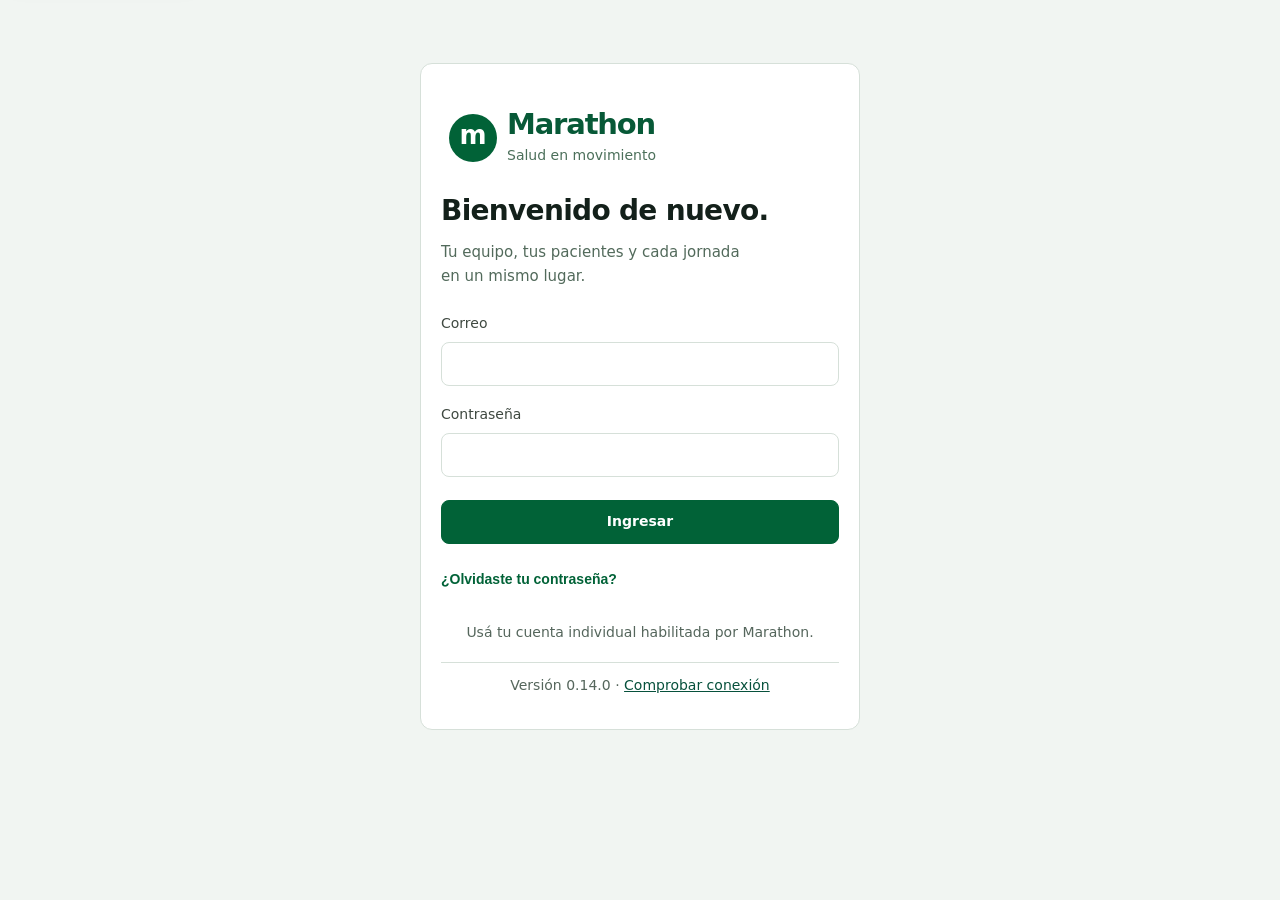
==== commit d20ae455: "Agenda: la fecha de inicio de una nueva reserva vuelve a partir de hoy en vez de quedar pegada a la " ====
--- a/public/index.html
+++ b/public/index.html
@@ -24,7 +24,7 @@
 <dialog id="help-dialog"><div class="detail-head"><h2 id="help-title">Ayuda</h2><button id="help-close" type="button" class="s">Cerrar ayuda</button></div><div id="help-body"></div></dialog>
 <dialog id="account-dialog"><div class="detail-head"><h2>Mi cuenta</h2><button id="account-close" type="button" class="s">Cerrar cuenta</button></div><p id="account-name" class="subtitle"></p><h3>Cambiar mi contraseña</h3><form id="password-form" method="post" action="./"><label>Nueva contraseña<input id="account-password" name="password" type="password" required="" minlength="12" maxlength="128" autocomplete="new-password"></label><label>Repetir contraseña<input id="account-password-again" name="repeat" type="password" required="" minlength="12" maxlength="128" autocomplete="new-password"></label><button class="b" type="submit">Actualizar contraseña</button></form><p id="password-message" role="status"></p></dialog>
 </main></div>
-<script src="./config.js?v=20261019-0110"></script><script type="module" src="./app.js?v=20261118-recuperar-contrasena"></script>
+<script src="./config.js?v=20261019-0110"></script><script type="module" src="./app.js?v=20261118-fecha-reserva"></script>
 
 
 </body></html>
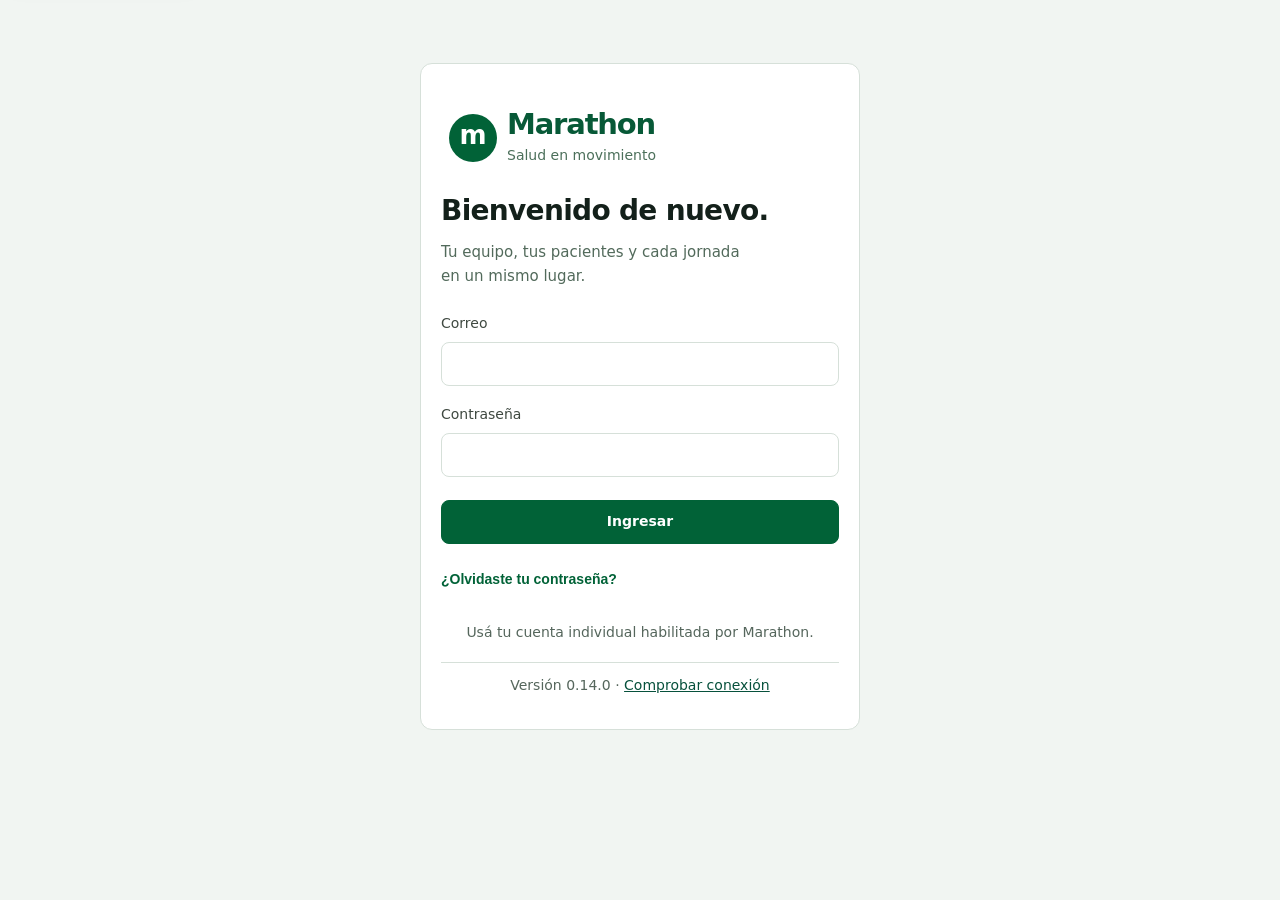
==== commit 597d52f5: "Agenda: mostrar la fecha real de inicio en la ficha de la asignacion, para que dar de baja no se bas" ====
--- a/public/index.html
+++ b/public/index.html
@@ -24,7 +24,7 @@
 <dialog id="help-dialog"><div class="detail-head"><h2 id="help-title">Ayuda</h2><button id="help-close" type="button" class="s">Cerrar ayuda</button></div><div id="help-body"></div></dialog>
 <dialog id="account-dialog"><div class="detail-head"><h2>Mi cuenta</h2><button id="account-close" type="button" class="s">Cerrar cuenta</button></div><p id="account-name" class="subtitle"></p><h3>Cambiar mi contraseña</h3><form id="password-form" method="post" action="./"><label>Nueva contraseña<input id="account-password" name="password" type="password" required="" minlength="12" maxlength="128" autocomplete="new-password"></label><label>Repetir contraseña<input id="account-password-again" name="repeat" type="password" required="" minlength="12" maxlength="128" autocomplete="new-password"></label><button class="b" type="submit">Actualizar contraseña</button></form><p id="password-message" role="status"></p></dialog>
 </main></div>
-<script src="./config.js?v=20261019-0110"></script><script type="module" src="./app.js?v=20261118-fecha-reserva"></script>
+<script src="./config.js?v=20261019-0110"></script><script type="module" src="./app.js?v=20261118-activo-desde"></script>
 
 
 </body></html>
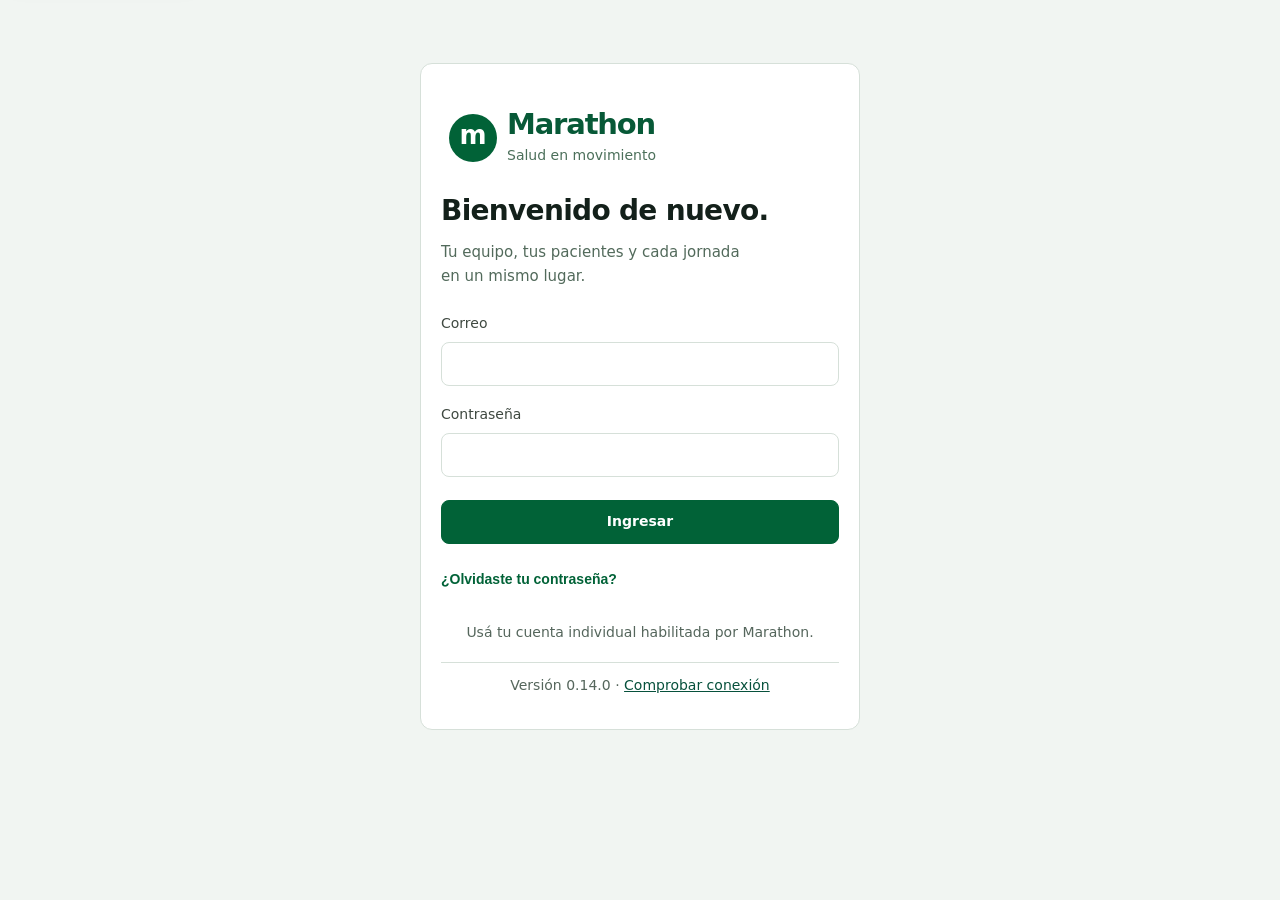
==== commit 6a8576fe: "Agenda: mostrar y permitir cancelar desde la ficha del paciente los horarios que no se pudieron gene" ====
--- a/public/index.html
+++ b/public/index.html
@@ -24,7 +24,7 @@
 <dialog id="help-dialog"><div class="detail-head"><h2 id="help-title">Ayuda</h2><button id="help-close" type="button" class="s">Cerrar ayuda</button></div><div id="help-body"></div></dialog>
 <dialog id="account-dialog"><div class="detail-head"><h2>Mi cuenta</h2><button id="account-close" type="button" class="s">Cerrar cuenta</button></div><p id="account-name" class="subtitle"></p><h3>Cambiar mi contraseña</h3><form id="password-form" method="post" action="./"><label>Nueva contraseña<input id="account-password" name="password" type="password" required="" minlength="12" maxlength="128" autocomplete="new-password"></label><label>Repetir contraseña<input id="account-password-again" name="repeat" type="password" required="" minlength="12" maxlength="128" autocomplete="new-password"></label><button class="b" type="submit">Actualizar contraseña</button></form><p id="password-message" role="status"></p></dialog>
 </main></div>
-<script src="./config.js?v=20261019-0110"></script><script type="module" src="./app.js?v=20261118-activo-desde"></script>
+<script src="./config.js?v=20261019-0110"></script><script type="module" src="./app.js?v=20261118-ficha-pendientes"></script>
 
 
 </body></html>
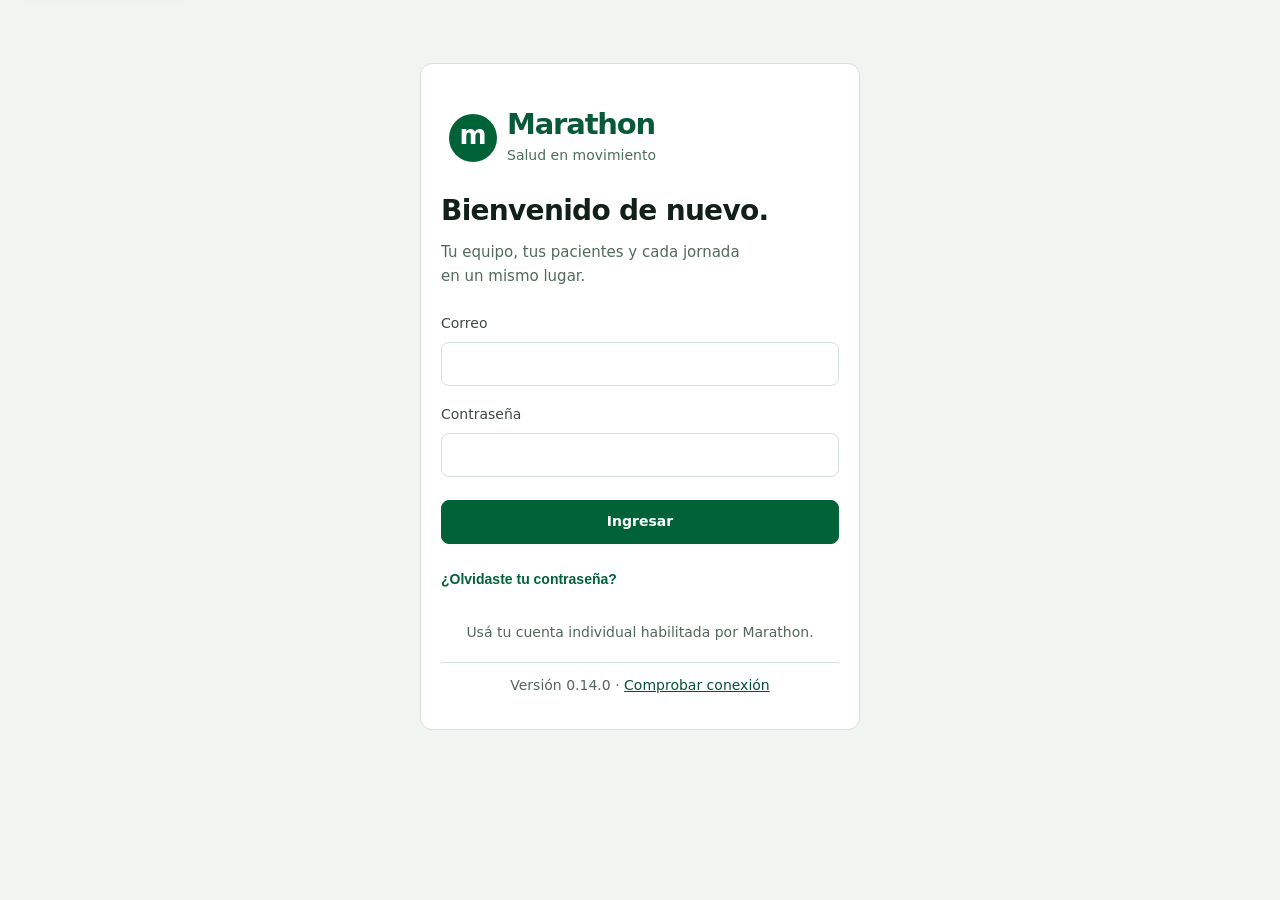
==== commit f6482393: "Extiende anular con contrasiento de ortopedia a secretaria marathon_ortho_command exigia ADMIN para " ====
--- a/public/index.html
+++ b/public/index.html
@@ -24,7 +24,7 @@
 <dialog id="help-dialog"><div class="detail-head"><h2 id="help-title">Ayuda</h2><button id="help-close" type="button" class="s">Cerrar ayuda</button></div><div id="help-body"></div></dialog>
 <dialog id="account-dialog"><div class="detail-head"><h2>Mi cuenta</h2><button id="account-close" type="button" class="s">Cerrar cuenta</button></div><p id="account-name" class="subtitle"></p><h3>Cambiar mi contraseña</h3><form id="password-form" method="post" action="./"><label>Nueva contraseña<input id="account-password" name="password" type="password" required="" minlength="12" maxlength="128" autocomplete="new-password"></label><label>Repetir contraseña<input id="account-password-again" name="repeat" type="password" required="" minlength="12" maxlength="128" autocomplete="new-password"></label><button class="b" type="submit">Actualizar contraseña</button></form><p id="password-message" role="status"></p></dialog>
 </main></div>
-<script src="./config.js?v=20261019-0110"></script><script type="module" src="./app.js?v=20261118-ficha-pendientes"></script>
+<script src="./config.js?v=20261019-0110"></script><script type="module" src="./app.js?v=20261118-contrasiento-secretaria-ortopedia"></script>
 
 
 </body></html>
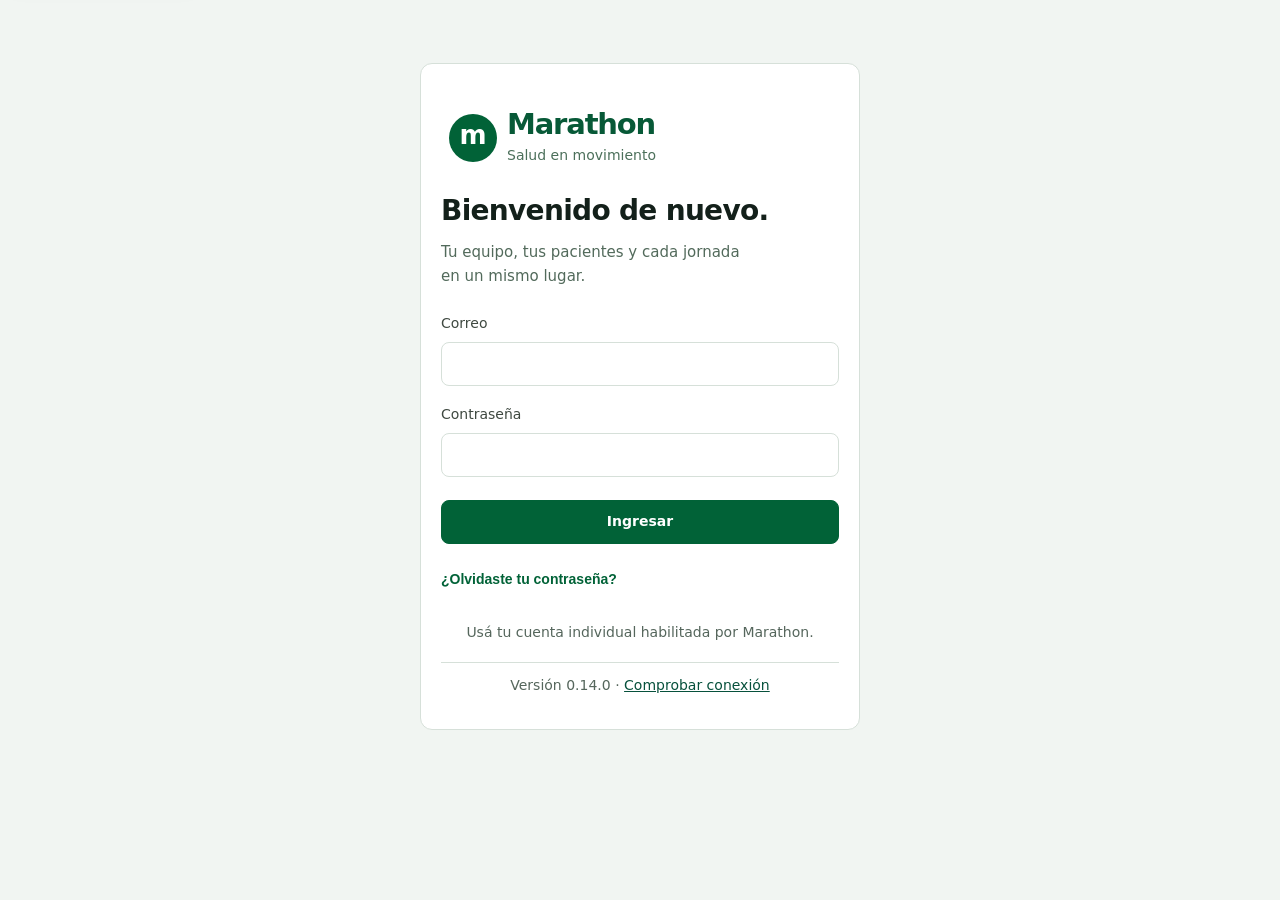
==== commit e56d0ec8: "Agrega motivo de cancelacion de turnos y separa error de carga en informes Al cancelar un turno (ind" ====
--- a/public/index.html
+++ b/public/index.html
@@ -1,7 +1,7 @@
 <!DOCTYPE html>
 <html lang="es" data-theme="light"><head><meta charset="utf-8"><meta name="viewport" content="width=device-width,initial-scale=1">
 <meta name="referrer" content="no-referrer"><meta http-equiv="Cache-Control" content="no-store">
-<script src="./login-guard.js?v=20261029-0131"></script><title>Marathon · Agenda y pacientes</title><link rel="stylesheet" href="./style.css?v=20261117-ficha-con-archivos"><link rel="stylesheet" href="./marathon-ui.css?v=20261104-etapa1"><link rel="stylesheet" href="./management.css?v=20261113-progreso-facturacion"><link rel="stylesheet" href="./trends.css?v=20261113-indicadores-visuales"><link rel="stylesheet" href="./marathon-brand.css?v=20261104-etapa1"><link rel="stylesheet" href="./marathon-motion.css?v=20261029-0131-cancelar-saldo"><link rel="stylesheet" href="./impeccable.css?v=20261104-etapa1"><link rel="stylesheet" href="./shared-space.css?v=20261104-etapa1"><link rel="stylesheet" href="./patient-reports.css?v=20261113-indicadores-visuales"><link rel="stylesheet" href="./marathon-salud.css?v=20261104-etapa1"><link rel="stylesheet" href="./button-variants.css?v=20261104-etapa1"><link rel="stylesheet" href="./agenda-recurrente.css?v=20261117-grilla-colapsable"><link rel="stylesheet" href="./accessibility.css?v=20261104-etapa1"><link rel="stylesheet" href="./saldo.css?v=20261104-saldo"></head><body class="marathon-ui impeccable-ui salud-ui">
+<script src="./login-guard.js?v=20261029-0131"></script><title>Marathon · Agenda y pacientes</title><link rel="stylesheet" href="./style.css?v=20261117-ficha-con-archivos"><link rel="stylesheet" href="./marathon-ui.css?v=20261104-etapa1"><link rel="stylesheet" href="./management.css?v=20261113-progreso-facturacion"><link rel="stylesheet" href="./trends.css?v=20261113-indicadores-visuales"><link rel="stylesheet" href="./marathon-brand.css?v=20261104-etapa1"><link rel="stylesheet" href="./marathon-motion.css?v=20261029-0131-cancelar-saldo"><link rel="stylesheet" href="./impeccable.css?v=20261104-etapa1"><link rel="stylesheet" href="./shared-space.css?v=20261104-etapa1"><link rel="stylesheet" href="./patient-reports.css?v=20261120-error-carga"><link rel="stylesheet" href="./marathon-salud.css?v=20261104-etapa1"><link rel="stylesheet" href="./button-variants.css?v=20261104-etapa1"><link rel="stylesheet" href="./agenda-recurrente.css?v=20261117-grilla-colapsable"><link rel="stylesheet" href="./accessibility.css?v=20261104-etapa1"><link rel="stylesheet" href="./saldo.css?v=20261104-saldo"></head><body class="marathon-ui impeccable-ui salud-ui">
 <a class="skip-link" href="#main-content">Saltar al contenido</a>
 <section id="login" class="card login"><p class="login-kicker">Gestión integral de Marathon</p><div class="brand"><span class="mark">m</span><div>Marathon<small>Salud en movimiento</small></div></div><h1>Bienvenido de nuevo.</h1><p class="login-intro">Tu equipo, tus pacientes y cada jornada en un mismo lugar.</p>
 <form id="login-form" method="post" action="./"><label>Correo<input id="login-email" type="email" required="" autocomplete="username"></label><label>Contraseña<input id="login-password" type="password" required="" autocomplete="current-password"></label><button class="b" id="login-submit" type="submit" disabled>Ingresar</button></form>
@@ -24,7 +24,7 @@
 <dialog id="help-dialog"><div class="detail-head"><h2 id="help-title">Ayuda</h2><button id="help-close" type="button" class="s">Cerrar ayuda</button></div><div id="help-body"></div></dialog>
 <dialog id="account-dialog"><div class="detail-head"><h2>Mi cuenta</h2><button id="account-close" type="button" class="s">Cerrar cuenta</button></div><p id="account-name" class="subtitle"></p><h3>Cambiar mi contraseña</h3><form id="password-form" method="post" action="./"><label>Nueva contraseña<input id="account-password" name="password" type="password" required="" minlength="12" maxlength="128" autocomplete="new-password"></label><label>Repetir contraseña<input id="account-password-again" name="repeat" type="password" required="" minlength="12" maxlength="128" autocomplete="new-password"></label><button class="b" type="submit">Actualizar contraseña</button></form><p id="password-message" role="status"></p></dialog>
 </main></div>
-<script src="./config.js?v=20261019-0110"></script><script type="module" src="./app.js?v=20261118-contrasiento-secretaria-ortopedia"></script>
+<script src="./config.js?v=20261019-0110"></script><script type="module" src="./app.js?v=20261120-categoria-cancelacion"></script>
 
 
 </body></html>
--- a/public/patient-reports.css
+++ b/public/patient-reports.css
@@ -50,6 +50,7 @@
 #patient-reports .pps-state-absent,#patient-reports .pps-cover-2{background:var(--no)}
 #patient-reports .pps-state-pending,#patient-reports .pps-cover-3{background:var(--wa)}
 #patient-reports .pps-state-cancelled,#patient-reports .pps-cover-4{background:var(--mu)}
+#patient-reports .pps-state-load_error{background:color-mix(in srgb,var(--mu) 50%,var(--bd))}
 #patient-reports .pps-cover-1{background:color-mix(in srgb,var(--ac) 55%,var(--card))}
 #patient-reports .pps-empty{padding:22px 0;color:var(--mu);font-size:var(--fs-md)}
 #patient-reports .pps-legend{display:flex;flex-wrap:wrap;gap:16px;font-size:var(--fs-md);margin-bottom:10px}
